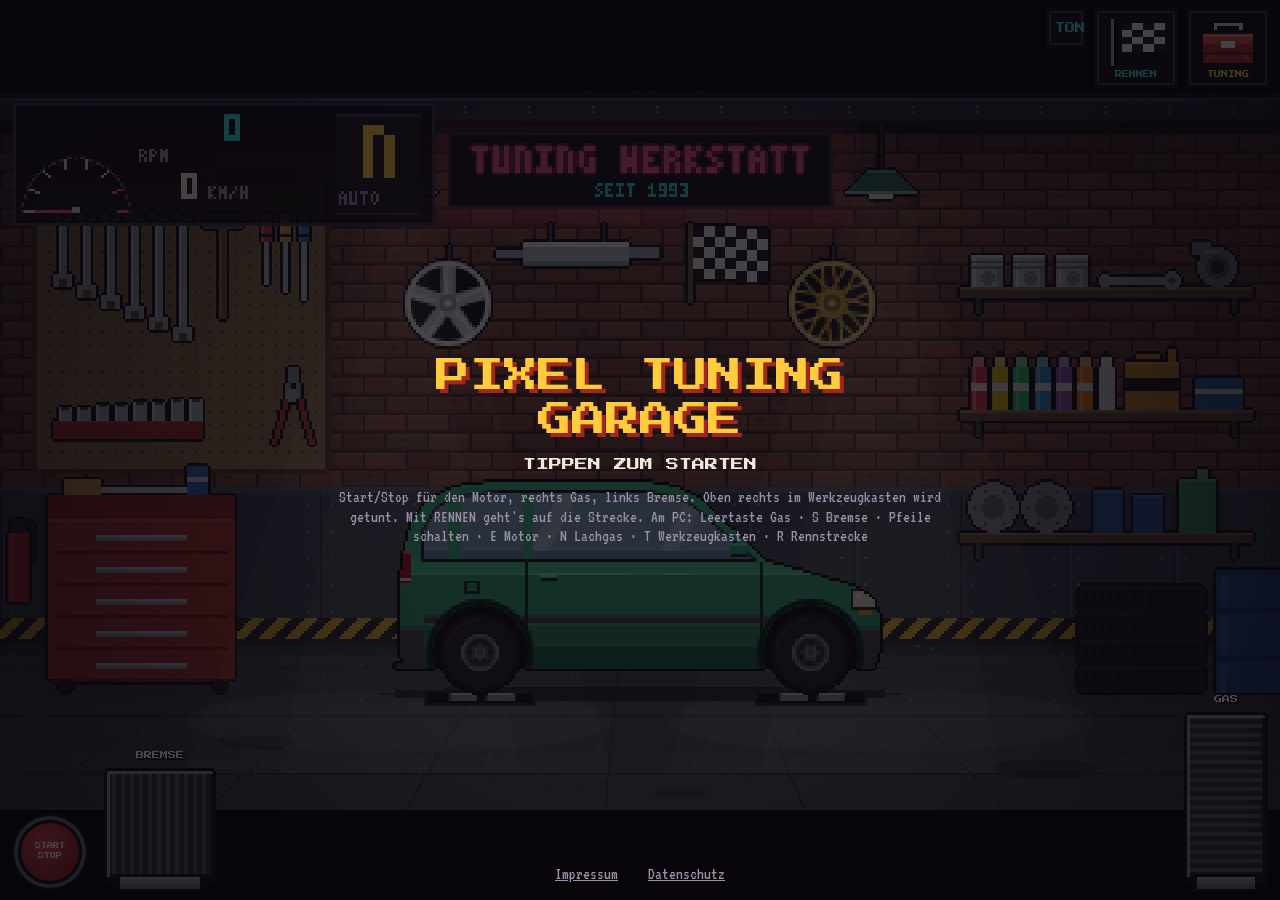
==== index.html @ b89b21a6 "Impressum, Datenschutz und lokale Schriften - impressum.html und datenschutz.html (Platzhalter für N" ====
<!DOCTYPE html>
<html lang="de">
<head>
<meta charset="utf-8">
<meta name="viewport" content="width=device-width, initial-scale=1, viewport-fit=cover">
<meta name="theme-color" content="#000000">
<meta name="robots" content="noindex, nofollow">
<title>Pixel Tuning Garage</title>
<style>
/* Schriften lokal eingebunden (keine Verbindung zu Google, DSGVO) */
@font-face{font-family:'Press Start 2P';src:url('fonts/PressStart2P-Regular.woff2') format('woff2');font-display:swap}
@font-face{font-family:'VT323';src:url('fonts/VT323-Regular.woff2') format('woff2');font-display:swap}
:root{--bg:#120f17;--panel:#1d1824;--panel2:#262030;--line:#3a3148;--txt:#f1e9da;--dim:#9b8fa8;--acc:#ff4f6d;--acc2:#36e0d0;--yel:#ffcc3d;--paint:#2fa36b;--mw:min(540px,56vw)}
*{box-sizing:border-box}
html,body{margin:0;height:100%;overflow:hidden;background:#000;color:var(--txt);font-family:'VT323',ui-monospace,monospace;font-size:20px;line-height:1.15;overscroll-behavior:none;-webkit-tap-highlight-color:transparent}
button{font-family:inherit;color:inherit;cursor:pointer;touch-action:manipulation;-webkit-touch-callout:none}
#game{position:fixed;inset:0;overflow:hidden;background:#000;-webkit-user-select:none;user-select:none}
#c{position:absolute;inset:0;width:100%;height:100%;object-fit:contain;image-rendering:pixelated;image-rendering:crisp-edges;touch-action:none;transition:transform .35s ease}
#game.menu-open #c{transform:translateX(calc(var(--mw) * -.46))}
.btn{font-family:'Press Start 2P',monospace;font-size:10px;padding:11px 12px;background:var(--panel2);border:2px solid var(--line);box-shadow:inset -3px -3px 0 #0007,inset 3px 3px 0 #ffffff14;color:var(--txt);user-select:none;-webkit-user-select:none;touch-action:none}
.btn:active,.btn.down{transform:translateY(2px);box-shadow:inset 3px 3px 0 #0007}
/* oben rechts: Werkzeugkasten */
.hud-tr{position:absolute;top:calc(8px + env(safe-area-inset-top));right:calc(10px + env(safe-area-inset-right));display:flex;gap:8px;align-items:flex-start;z-index:6;transition:opacity .2s}
#game.menu-open .hud-tr{opacity:0;pointer-events:none}
.tbx{display:flex;flex-direction:column;align-items:center;gap:5px;background:rgba(18,15,23,.78);border:3px solid #0d0a10;box-shadow:inset 0 0 0 2px var(--line),4px 4px 0 #000a;padding:8px 10px 7px}
.tbx svg{width:clamp(40px,6vw,58px);height:auto;display:block}
.tbx span{font:7px 'Press Start 2P',monospace;color:var(--yel)}
.tbx:active{transform:translateY(2px)}
.fade{position:absolute;inset:0;background:#000;opacity:0;pointer-events:none;transition:opacity .25s;z-index:30}.fade.on{opacity:1}
#game.on-track #btnTools{display:none}
.tbx.trk span{color:var(--acc2)}
.mini{width:40px;height:40px;background:rgba(18,15,23,.78);border:3px solid #0d0a10;box-shadow:inset 0 0 0 2px var(--line);font:10px 'Press Start 2P',monospace;color:var(--acc2)}
.mini.off{color:#5a5266;text-decoration:line-through}
/* unten: Pedale, Start, Schaltung, NOS */
.ctl-l,.ctl-r{position:absolute;bottom:calc(8px + env(safe-area-inset-bottom));display:flex;align-items:flex-end;gap:clamp(8px,1.6vw,16px);z-index:5}
.ctl-l{left:calc(10px + env(safe-area-inset-left))}.ctl-r{right:calc(12px + env(safe-area-inset-right))}
.startbtn{flex:0 0 auto;width:clamp(50px,7.5vw,64px);aspect-ratio:1;border-radius:50%;border:3px solid #0d0a10;background:radial-gradient(circle at 40% 35%,#d64545,#8a1f1f 70%);box-shadow:0 0 0 4px #5d636b,0 0 0 7px #0d0a10,3px 5px 0 7px #0008;font:6px/1.6 'Press Start 2P',monospace;color:#fff;margin:0 6px 8px 8px;padding:0}
.startbtn.on{background:radial-gradient(circle at 40% 35%,#55e070,#1f7a35 70%);box-shadow:0 0 0 4px #5d636b,0 0 0 7px #0d0a10,0 0 18px 8px #4fd66a55}
.startbtn:active{transform:scale(.95)}
.shifter{display:flex;flex-direction:column;align-items:center;gap:4px;background:rgba(18,15,23,.82);border:3px solid #0d0a10;box-shadow:inset 0 0 0 2px var(--line);padding:5px;margin-bottom:4px}
.shifter button{width:clamp(44px,6.5vw,58px);height:clamp(34px,10vh,46px);font:16px 'Press Start 2P',monospace;background:linear-gradient(#6b727b,#3a3f47);border:3px solid #0d0a10;box-shadow:inset 2px 2px 0 #9aa3ad,inset -2px -2px 0 #23262c;color:#fff;touch-action:none}
.shifter button.down{transform:translateY(2px);box-shadow:inset 2px 2px 0 #23262c}
#gearInd{font:18px 'Press Start 2P',monospace;color:var(--acc2);padding:3px 0}
.nosbtn{flex:0 0 auto;width:clamp(50px,7.5vw,64px);aspect-ratio:1;border-radius:50%;border:3px solid #0d0a10;background:radial-gradient(circle at 40% 35%,#6aaaff,#1f3f8a 70%);box-shadow:0 0 0 5px #e2ad2b,0 0 0 8px #0d0a10;font:9px 'Press Start 2P',monospace;color:#fff;margin:0 8px 10px 0;padding:0;touch-action:none}
.nosbtn.down{transform:scale(.93);box-shadow:0 0 0 5px #e2ad2b,0 0 0 8px #0d0a10,0 0 22px 10px #5aa0ff99}
.pedal{position:relative;flex:0 0 auto;border:0;background:none;padding:0;touch-action:none;transform-origin:50% 100%;transition:transform .06s}
.pedal i{position:absolute;left:0;right:0;top:0;bottom:12px;border:3px solid #0d0a10;border-radius:5px 5px 3px 3px;background:repeating-linear-gradient(0deg,#2a2d33 0 5px,#4b515a 5px 9px);box-shadow:inset 3px 3px 0 #87909b,inset -3px -3px 0 #16181c,0 5px 0 #0d0a10}
.pedal::after{content:'';position:absolute;left:12%;right:12%;bottom:0;height:12px;background:linear-gradient(#9aa3ad,#5d636b);border:3px solid #0d0a10}
.pedal span{position:absolute;left:-10px;right:-10px;top:-17px;text-align:center;font:8px 'Press Start 2P',monospace;color:#fff;text-shadow:2px 2px 0 #000}
.pedal.gas{width:clamp(58px,8.5vw,84px);height:clamp(110px,40vh,180px)}
.pedal.brake{width:clamp(78px,11vw,112px);height:clamp(78px,27vh,124px)}
.pedal.brake i{background:repeating-linear-gradient(90deg,#2a2d33 0 5px,#4b515a 5px 9px)}
.pedal.down{transform:perspective(240px) rotateX(30deg) translateY(3px)}
.pedal.down i{filter:brightness(.8)}
/* Werkzeugkasten-Menü */
.menu{position:absolute;top:0;right:0;bottom:0;width:var(--mw);background:rgba(20,16,26,.97);border-left:4px solid #0d0a10;box-shadow:inset 3px 0 0 var(--line),-12px 0 30px #000a;display:flex;flex-direction:column;z-index:20;transform:translateX(105%);transition:transform .3s ease;padding-right:env(safe-area-inset-right)}
#game.menu-open .menu{transform:none}
.mhead{display:flex;align-items:center;gap:10px;padding:8px 10px;padding-top:calc(8px + env(safe-area-inset-top));border-bottom:3px solid var(--line);background:var(--panel)}
.mhead svg{width:30px;height:auto}
.mhead b{font:10px 'Press Start 2P',monospace;color:var(--yel);font-weight:normal;flex:1}
.mclose{font:10px 'Press Start 2P',monospace;background:var(--panel2);border:2px solid var(--line);padding:9px 11px;box-shadow:inset -2px -2px 0 #0007}
.mbody{flex:1;min-height:0;display:flex}
.tabs{display:flex;flex-direction:column;overflow-y:auto;background:var(--panel);border-right:3px solid var(--line);flex:0 0 auto;scrollbar-width:none;padding-bottom:env(safe-area-inset-bottom)}
.tabs::-webkit-scrollbar{display:none}
.tab{font:7px 'Press Start 2P',monospace;padding:12px 10px;background:none;border:0;border-bottom:2px solid var(--line);color:var(--dim);text-align:left;white-space:nowrap}
.tab.on{background:var(--panel2);color:var(--yel);box-shadow:inset 3px 0 0 var(--yel)}
.opts{flex:1;min-width:0;overflow-y:auto;-webkit-overflow-scrolling:touch;overscroll-behavior:contain;padding:12px 12px calc(22px + env(safe-area-inset-bottom));display:grid;grid-template-columns:minmax(0,1fr);gap:16px;align-content:start}
.wbtns{display:grid;grid-template-columns:1fr 1fr 1fr;gap:6px;margin-top:14px}
.wbtns .btn{font-size:8px;padding:11px 4px}
.sname{font-family:'Press Start 2P',monospace;font-size:13px;color:var(--yel)}
.stitle{color:var(--acc2);margin:6px 0 10px}
.bigps{font-size:22px;margin-bottom:8px}.bigps span{font-family:'Press Start 2P',monospace;font-size:28px;color:var(--txt)}.bigps em{font-style:normal;color:#8fc4ff}
.srow{display:flex;justify-content:space-between;border-bottom:1px dashed var(--line);padding:3px 0}
.srow span{color:var(--dim)}.srow b{font-weight:normal}
.warn{font-style:normal;color:var(--acc);margin-left:4px}
.bar{margin-top:9px}.bl2{display:flex;justify-content:space-between}.bl2 span{color:var(--dim)}.bl2 b{font-weight:normal}
.track{height:10px;background:#120e17;border:2px solid var(--line);margin-top:3px}.track i{display:block;height:100%}
.bill{margin-top:14px;background:#f1e9da;color:#231b18;padding:10px 11px;box-shadow:4px 4px 0 #000;font-size:18px}
.bh{font-family:'Press Start 2P',monospace;font-size:9px;border-bottom:2px dashed #231b1866;padding-bottom:7px;margin-bottom:5px}
.bli{display:flex;justify-content:space-between;gap:10px}.bli b{font-weight:normal;white-space:nowrap}.muted{color:#6b5d55}
.bt{display:flex;justify-content:space-between;border-top:2px solid #231b18;margin-top:6px;padding-top:5px;font-size:21px}
.glabel{font-family:'Press Start 2P',monospace;font-size:9px;color:var(--acc2);margin-bottom:9px}
.optlist{display:flex;flex-direction:column;gap:5px}
.opt{display:grid;grid-template-columns:1fr auto;column-gap:10px;text-align:left;background:var(--panel);border:2px solid var(--line);padding:5px 9px;font-size:19px;line-height:1.05}
.opt:hover{border-color:var(--dim)}
.opt b{font-weight:normal}.opt span{grid-column:1;color:var(--dim);font-size:16px}
.opt em{grid-row:1/span 2;grid-column:2;align-self:center;font-style:normal;color:var(--yel);font-size:17px}
.opt.on{border-color:var(--yel);background:#3a2f1c}
.cards{display:grid;grid-template-columns:repeat(auto-fill,minmax(180px,1fr));gap:8px}
.card{display:flex;flex-direction:column;align-items:flex-start;gap:3px;text-align:left;background:var(--panel);border:2px solid var(--line);padding:10px}
.card b{font-family:'Press Start 2P',monospace;font-size:10px;font-weight:normal;color:var(--txt)}.card span{color:var(--dim)}.card small{color:var(--yel);font-size:17px}
.card.on{border-color:var(--yel);background:#3a2f1c}
.note{color:var(--dim);font-size:16px;margin:8px 0 0}
.sw{display:flex;flex-wrap:wrap;gap:6px;align-items:center}
.swb{width:30px;height:30px;background:var(--c);border:2px solid #000;box-shadow:0 0 0 2px var(--line);padding:0}
.swb.on{box-shadow:0 0 0 2px var(--yel)}
.swb.lab{width:auto;height:auto;display:flex;align-items:center;gap:6px;background:var(--panel);padding:4px 8px 4px 5px;font-size:17px;border-color:var(--line)}
.swb.lab i{display:block;width:16px;height:16px;background:var(--c);border:2px solid #000}
.custom{display:flex;align-items:center;gap:6px;color:var(--dim);font-size:17px;margin-left:4px}
.custom input{width:36px;height:30px;padding:0;border:2px solid var(--line);background:none;cursor:pointer}
.rangewrap{display:flex;align-items:center;gap:12px;flex-wrap:wrap}
.rangewrap input[type=range]{flex:1;min-width:150px;accent-color:var(--yel)}
.rangewrap input[type=text]{width:70px;font-family:'Press Start 2P',monospace;font-size:13px;padding:8px;background:var(--panel);color:var(--txt);border:2px solid var(--line);text-align:center}
.rv{font-family:'Press Start 2P',monospace;font-size:10px;color:var(--yel);min-width:92px}
.cards{grid-template-columns:repeat(auto-fill,minmax(150px,1fr))}
.card{min-width:0;overflow-wrap:anywhere}
.opt{padding:8px 10px}
.swb{width:34px;height:34px}
.card.cust{padding:0;gap:0}
.card .cmain{display:flex;flex-direction:column;align-items:flex-start;gap:3px;text-align:left;background:none;border:0;padding:10px 10px 6px;width:100%}
.card .cmain img{width:100%;height:56px;object-fit:contain;image-rendering:pixelated;margin-bottom:4px}
.card .del{align-self:stretch;background:#2a1f2a;border:0;border-top:2px solid var(--line);color:var(--dim);padding:6px;font-size:16px}
.card .del:hover{color:var(--acc)}
.card.add{border-style:dashed;cursor:pointer;justify-content:center;min-height:110px}
.card.add b{color:var(--acc2)}
.toast{position:fixed;left:50%;bottom:22px;transform:translateX(-50%);max-width:90vw;background:var(--panel2);border:2px solid var(--yel);padding:10px 14px;z-index:80;box-shadow:4px 4px 0 #000}
.hidden{display:none!important}
body.noscroll{overflow:hidden}
.ed{position:fixed;inset:0;z-index:60;background:#0e0b12;display:flex;flex-direction:column}
.edbar{display:flex;justify-content:space-between;align-items:center;gap:10px;padding:10px 12px;border-bottom:3px solid var(--line);background:var(--panel)}
.edbar b{font-family:'Press Start 2P',monospace;font-size:11px;color:var(--yel);font-weight:normal}
.dots{display:flex;gap:5px;margin-left:auto}.dots i{width:10px;height:10px;background:var(--line)}.dots i.on{background:var(--yel)}
.edx{background:none;border:2px solid var(--line);font-family:'Press Start 2P',monospace;font-size:11px;padding:7px 9px}
.edwrap{flex:1;min-height:0;position:relative}
#edc{position:absolute;inset:0;width:100%;height:100%;touch-action:none;display:block}
.edhelp{padding:8px 12px 6px;color:var(--txt);font-size:18px;background:var(--panel)}
.edtools{display:flex;flex-wrap:wrap;gap:8px;padding:4px 12px 10px;align-items:flex-end;background:var(--panel)}
.btn.sel{border-color:var(--yel);color:var(--yel)}
.slider{display:flex;align-items:center;gap:8px;color:var(--dim);font-size:16px}.slider input{width:120px;accent-color:var(--yel)}
.field{display:flex;flex-direction:column;gap:2px;color:var(--dim);font-size:15px}
.field input,.field select{font-family:inherit;font-size:19px;background:var(--panel2);color:var(--txt);border:2px solid var(--line);padding:4px 7px;width:112px}
.field input[data-edf=name]{width:160px}
.ednav{display:flex;gap:8px;padding:10px 12px;border-top:3px solid var(--line);background:var(--panel)}.ednav .btn{flex:1}
.ednav #edNext{background:#2c5a2c}
.edside{display:flex;flex-direction:column;min-height:0}
@media (orientation:landscape){
 .ed{display:grid;grid-template-columns:minmax(0,1fr) minmax(250px,36%);grid-template-rows:auto minmax(0,1fr)}
 .edbar{grid-column:1/3}.edwrap{grid-column:1;grid-row:2}
 .edside{grid-column:2;grid-row:2;border-left:3px solid var(--line);background:var(--panel);overflow:hidden}
 .edhelp{font-size:17px}.edtools{flex:1;overflow-y:auto;max-height:none}.ednav{margin-top:auto;padding-bottom:calc(10px + env(safe-area-inset-bottom))}
 .edside .btn{font-size:8px;padding:10px 8px}
}
/* Start + Drehen */
.splash{position:absolute;inset:0;z-index:40;display:flex;flex-direction:column;align-items:center;justify-content:center;gap:16px;background:rgba(10,7,14,.74);text-align:center;padding:20px;cursor:pointer}
.splash h1{font:clamp(16px,3.6vw,34px)/1.3 'Press Start 2P',monospace;color:var(--yel);text-shadow:4px 4px 0 #a3261f;margin:0}
.splash p{font:clamp(9px,1.5vw,13px) 'Press Start 2P',monospace;margin:0;animation:blink 1.1s steps(2) infinite}
.splash small{color:var(--dim);font-size:17px;max-width:640px}
.legal{position:absolute;bottom:calc(10px + env(safe-area-inset-bottom));left:0;right:0;display:flex;justify-content:center;gap:18px;font-size:17px}
.legal a{color:var(--dim);text-decoration:underline;padding:6px}
.legal a:hover{color:var(--txt)}
@keyframes blink{50%{opacity:.25}}
.rotate{position:fixed;inset:0;z-index:50;display:none;flex-direction:column;align-items:center;justify-content:center;gap:28px;background:#120f17;text-align:center;padding:30px}
.rotate p{font:11px/1.8 'Press Start 2P',monospace;color:var(--yel);margin:0}
.phone{width:44px;height:76px;border:5px solid var(--txt);border-radius:8px;position:relative;animation:turn 2.2s ease-in-out infinite}
.phone::after{content:'';position:absolute;left:50%;bottom:4px;width:8px;height:3px;background:var(--txt);transform:translateX(-50%)}
@keyframes turn{0%,25%{transform:rotate(0)}55%,100%{transform:rotate(-90deg)}}
@media (orientation:portrait) and (pointer:coarse){.rotate{display:flex}}
.hidden{display:none!important}
.toast{position:fixed;left:50%;top:calc(14px + env(safe-area-inset-top));transform:translateX(-50%);max-width:90vw;background:var(--panel2);border:2px solid var(--yel);padding:10px 14px;z-index:80;box-shadow:4px 4px 0 #000}
</style>
</head>
<body>
<div id="game">
  <canvas id="c" width="480" height="270" aria-label="Werkstatt mit deinem Auto"></canvas>
  <div class="hud-tr">
    <button id="btnMute" class="mini" aria-label="Ton an/aus">TON</button>
    <button id="btnTrack" class="tbx trk" aria-label="Rennstrecke / Garage"><svg viewBox="0 0 16 13" shape-rendering="crispEdges" aria-hidden="true"><rect x="1" y="0" width="2" height="13" fill="#0d0a10"/><rect x="1" y="0" width="1" height="13" fill="#9aa3ad"/><rect x="3" y="0" width="13" height="9" fill="#0d0a10"/><rect x="4" y="1" width="3" height="2" fill="#1b1b20"/><rect x="7" y="1" width="3" height="2" fill="#f1ede4"/><rect x="10" y="1" width="3" height="2" fill="#1b1b20"/><rect x="13" y="1" width="3" height="2" fill="#f1ede4"/><rect x="4" y="3" width="3" height="2" fill="#f1ede4"/><rect x="7" y="3" width="3" height="2" fill="#1b1b20"/><rect x="10" y="3" width="3" height="2" fill="#f1ede4"/><rect x="13" y="3" width="3" height="2" fill="#1b1b20"/><rect x="4" y="5" width="3" height="2" fill="#1b1b20"/><rect x="7" y="5" width="3" height="2" fill="#f1ede4"/><rect x="10" y="5" width="3" height="2" fill="#1b1b20"/><rect x="13" y="5" width="3" height="2" fill="#f1ede4"/><rect x="4" y="7" width="3" height="2" fill="#f1ede4"/><rect x="7" y="7" width="3" height="2" fill="#1b1b20"/><rect x="10" y="7" width="3" height="2" fill="#f1ede4"/><rect x="13" y="7" width="3" height="2" fill="#1b1b20"/></svg><span>RENNEN</span></button>
    <button id="btnTools" class="tbx" aria-label="Werkzeugkasten öffnen"><svg viewBox="0 0 16 13" shape-rendering="crispEdges" aria-hidden="true"><rect x="3" y="0" width="10" height="4" fill="#0d0a10"/><rect x="4" y="1" width="8" height="1" fill="#c9d0d8"/><rect x="4" y="2" width="1" height="2" fill="#c9d0d8"/><rect x="11" y="2" width="1" height="2" fill="#c9d0d8"/><rect x="0" y="3" width="16" height="10" fill="#0d0a10"/><rect x="1" y="4" width="14" height="3" fill="#d8443a"/><rect x="1" y="4" width="14" height="1" fill="#f0796b"/><rect x="1" y="7" width="14" height="5" fill="#a12a22"/><rect x="1" y="9" width="14" height="1" fill="#6e1a14"/><rect x="6" y="6" width="4" height="2" fill="#e9eef3"/><rect x="2" y="10" width="2" height="1" fill="#c0362c"/><rect x="12" y="10" width="2" height="1" fill="#c0362c"/></svg><span>TUNING</span></button>
  </div>
  <div class="ctl-l">
    <button id="btnStart" class="startbtn" aria-label="Motor starten">START<br>STOP</button>
    <div id="shifter" class="shifter hidden"><button id="gUp" aria-label="Hochschalten">+</button><div id="gearInd">N</div><button id="gDn" aria-label="Runterschalten">−</button></div>
    <button id="pedBrake" class="pedal brake" aria-label="Bremse"><i></i><span>BREMSE</span></button>
  </div>
  <div class="ctl-r">
    <button id="btnNos" class="nosbtn hidden" aria-label="Lachgas">NOS</button>
    <button id="pedGas" class="pedal gas" aria-label="Gaspedal"><i></i><span>GAS</span></button>
  </div>
  <aside id="menu" class="menu" aria-label="Werkzeugkasten">
    <div class="mhead"><svg viewBox="0 0 16 13" shape-rendering="crispEdges" aria-hidden="true"><rect x="3" y="0" width="10" height="4" fill="#0d0a10"/><rect x="4" y="1" width="8" height="1" fill="#c9d0d8"/><rect x="4" y="2" width="1" height="2" fill="#c9d0d8"/><rect x="11" y="2" width="1" height="2" fill="#c9d0d8"/><rect x="0" y="3" width="16" height="10" fill="#0d0a10"/><rect x="1" y="4" width="14" height="3" fill="#d8443a"/><rect x="1" y="4" width="14" height="1" fill="#f0796b"/><rect x="1" y="7" width="14" height="5" fill="#a12a22"/><rect x="1" y="9" width="14" height="1" fill="#6e1a14"/><rect x="6" y="6" width="4" height="2" fill="#e9eef3"/><rect x="2" y="10" width="2" height="1" fill="#c0362c"/><rect x="12" y="10" width="2" height="1" fill="#c0362c"/></svg><b>WERKZEUGKASTEN</b><button id="menuClose" class="mclose" aria-label="Schließen">X</button></div>
    <div class="mbody"><nav class="tabs" id="tabs"></nav><section class="opts" id="opts"></section></div>
  </aside>
  <div id="fade" class="fade"></div>
  <div id="splash" class="splash">
    <h1>PIXEL TUNING<br>GARAGE</h1>
    <p>TIPPEN ZUM STARTEN</p>
    <small>Start/Stop für den Motor, rechts Gas, links Bremse. Oben rechts im Werkzeugkasten wird getunt. Mit RENNEN geht's auf die Strecke. Am PC: Leertaste Gas · S Bremse · Pfeile schalten · E Motor · N Lachgas · T Werkzeugkasten · R Rennstrecke</small>
    <nav class="legal" aria-label="Rechtliches"><a href="impressum.html">Impressum</a><a href="datenschutz.html">Datenschutz</a></nav>
  </div>
</div>
<div class="rotate"><div class="phone"></div><p>BITTE DREH DEIN HANDY<br>INS QUERFORMAT</p></div>
<div id="toast" class="toast hidden"></div>
<div id="ed" class="ed hidden">
  <div class="edbar"><b id="edTitle">1/4</b><div class="dots" id="edDots"></div><button class="edx" id="edClose" aria-label="Schließen">X</button></div>
  <div class="edwrap"><canvas id="edc"></canvas></div>
  <div class="edside">
    <div class="edhelp" id="edHelp"></div>
    <div class="edtools" id="edTools"></div>
    <div class="ednav"><button class="btn" id="edBack">ZURÜCK</button><button class="btn" id="edNext">WEITER</button></div>
  </div>
</div>
<script>
'use strict';
// ================= PIXEL TUNING GARAGE =================
let W = 480, XO = 0; const H = 270, GY = 226;
const cv = document.getElementById('c');
const ctx = cv.getContext('2d');
function mk(w, h) { const c = document.createElement('canvas'); c.width = w; c.height = h; return c; }
function rng(seed) { let s = seed >>> 0 || 1; return () => { s ^= s << 13; s >>>= 0; s ^= s >>> 17; s ^= s << 5; s >>>= 0; return s / 4294967296; }; }
const pick = a => a[Math.floor(Math.random() * a.length)];

// ---------- colour helpers ----------
function hex2rgb(h) { h = h.replace('#', ''); if (h.length === 3) h = h.split('').map(c => c + c).join(''); const n = parseInt(h, 16); return [(n >> 16) & 255, (n >> 8) & 255, n & 255]; }
function rgb2hex(r, g, b) { return '#' + [r, g, b].map(v => Math.max(0, Math.min(255, Math.round(v))).toString(16).padStart(2, '0')).join(''); }
function rgb2hsl([r, g, b]) { r /= 255; g /= 255; b /= 255; const mx = Math.max(r, g, b), mn = Math.min(r, g, b); let h = 0, s = 0; const l = (mx + mn) / 2; if (mx !== mn) { const d = mx - mn; s = l > .5 ? d / (2 - mx - mn) : d / (mx + mn); if (mx === r) h = (g - b) / d + (g < b ? 6 : 0); else if (mx === g) h = (b - r) / d + 2; else h = (r - g) / d + 4; h /= 6; } return [h, s, l]; }
function hsl2hex(h, s, l) { h = ((h % 1) + 1) % 1; s = Math.max(0, Math.min(1, s)); l = Math.max(0, Math.min(1, l)); const f = n => { const k = (n + h * 12) % 12, a = s * Math.min(l, 1 - l); return l - a * Math.max(-1, Math.min(k - 3, 9 - k, 1)); }; return rgb2hex(f(0) * 255, f(8) * 255, f(4) * 255); }
const _sc = {};
function shade(hex, dl, dh = 0, ds = 0) { const k = hex + dl + ',' + dh + ',' + ds; if (_sc[k]) return _sc[k]; const [h, s, l] = rgb2hsl(hex2rgb(hex)); return (_sc[k] = hsl2hex(h + dh, s + ds, l + dl)); }
function mix(a, b, t) { const A = hex2rgb(a), B = hex2rgb(b); return rgb2hex(A[0] + (B[0] - A[0]) * t, A[1] + (B[1] - A[1]) * t, A[2] + (B[2] - A[2]) * t); }

// ---------- pixel helpers ----------
function circ(g, x, y, r, c) { g.fillStyle = c; g.beginPath(); g.arc(x, y, Math.max(.5, r), 0, Math.PI * 2); g.fill(); }
function ring(g, x, y, r, w, c) { g.strokeStyle = c; g.lineWidth = w; g.beginPath(); g.arc(x, y, Math.max(.5, r - w / 2), 0, Math.PI * 2); g.stroke(); }
function spokes(g, x, y, r0, r1, n, a, w, c, tw = 0) { g.strokeStyle = c; g.lineWidth = w; g.lineCap = 'butt'; for (let i = 0; i < n; i++) { const t = a + i * Math.PI * 2 / n; g.beginPath(); g.moveTo(x + Math.cos(t) * r0, y + Math.sin(t) * r0); g.lineTo(x + Math.cos(t + tw) * r1, y + Math.sin(t + tw) * r1); g.stroke(); } }
function fillPoly(g, pts) { g.beginPath(); pts.forEach(([x, y], i) => i ? g.lineTo(x, y) : g.moveTo(x, y)); g.closePath(); g.fill(); }
function poly(g, pts, ox, oy) { g.beginPath(); pts.forEach(([x, y], i) => i ? g.lineTo(ox + x, oy + y) : g.moveTo(ox + x, oy + y)); g.closePath(); }
function pcirc(g, cx, cy, r, col) { g.fillStyle = col; cx = Math.round(cx); cy = Math.round(cy); for (let y = -r; y <= r; y++) { const w = Math.floor(Math.sqrt(Math.max(0, r * r - y * y + r * .8))); g.fillRect(cx - w, cy + y, w * 2 + 1, 1); } }
function pxEllipse(g, cx, cy, rx, ry, col) { g.fillStyle = col; cx = Math.round(cx); cy = Math.round(cy); ry = Math.max(1, Math.round(ry)); for (let y = -ry; y <= ry; y++) { const w = Math.round(rx * Math.sqrt(Math.max(0, 1 - (y / ry) * (y / ry)))); if (w > 0) g.fillRect(cx - w, cy + y, w * 2, 1); } }
function pline(g, x0, y0, x1, y1, c) { x0 = Math.round(x0); y0 = Math.round(y0); x1 = Math.round(x1); y1 = Math.round(y1); g.fillStyle = c; const dx = Math.abs(x1 - x0), sx = x0 < x1 ? 1 : -1, dy = -Math.abs(y1 - y0), sy = y0 < y1 ? 1 : -1; let e = dx + dy; for (let n = 0; n < 999; n++) { g.fillRect(x0, y0, 1, 1); if (x0 === x1 && y0 === y1) break; const e2 = 2 * e; if (e2 >= dy) { e += dy; x0 += sx; } if (e2 <= dx) { e += dx; y0 += sy; } } }
// hard-edge everything and draw a 1px outline around the silhouette
function crisp(c, outline, rx = 0, ry = 0, rw = c.width, rh = c.height) {
  rx = Math.max(0, rx | 0); ry = Math.max(0, ry | 0); rw = Math.min(c.width - rx, rw | 0); rh = Math.min(c.height - ry, rh | 0);
  const x = c.getContext('2d'); const id = x.getImageData(rx, ry, rw, rh), d = id.data;
  const a = new Uint8Array(rw * rh);
  for (let p = 0, i = 3; p < a.length; p++, i += 4) { if (d[i] < 110) { d[i] = 0; } else { d[i] = 255; a[p] = 1; } }
  if (outline) { const o = hex2rgb(outline); for (let y = 0; y < rh; y++) for (let x0 = 0; x0 < rw; x0++) { const p = y * rw + x0; if (a[p]) continue; if ((x0 > 0 && a[p - 1]) || (x0 < rw - 1 && a[p + 1]) || (y > 0 && a[p - rw]) || (y < rh - 1 && a[p + rw])) { const q = p * 4; d[q] = o[0]; d[q + 1] = o[1]; d[q + 2] = o[2]; d[q + 3] = 255; } } }
  x.putImageData(id, rx, ry);
}
// 3x5 pixel font
const FONT = { '0': ['111', '101', '101', '101', '111'], '1': ['010', '110', '010', '010', '111'], '2': ['111', '001', '111', '100', '111'], '3': ['111', '001', '011', '001', '111'], '4': ['101', '101', '111', '001', '001'], '5': ['111', '100', '111', '001', '111'], '6': ['111', '100', '111', '101', '111'], '7': ['111', '001', '010', '010', '010'], '8': ['111', '101', '111', '101', '111'], '9': ['111', '101', '111', '001', '111'], 'A': ['010', '101', '111', '101', '101'], 'E': ['111', '100', '110', '100', '111'], 'G': ['011', '100', '101', '101', '011'], 'H': ['101', '101', '111', '101', '101'], 'I': ['111', '010', '010', '010', '111'], 'K': ['101', '110', '100', '110', '101'], 'M': ['101', '111', '111', '101', '101'], 'N': ['110', '101', '101', '101', '101'], 'O': ['010', '101', '101', '101', '010'], 'P': ['110', '101', '110', '100', '100'], 'R': ['110', '101', '110', '101', '101'], 'S': ['011', '100', '010', '001', '110'], 'T': ['111', '010', '010', '010', '010'], 'U': ['101', '101', '101', '101', '111'], 'W': ['101', '101', '111', '111', '101'], '+': ['000', '010', '111', '010', '000'], 'D': ['110', '101', '101', '101', '110'], 'B': ['110', '101', '110', '101', '110'], 'C': ['011', '100', '100', '100', '011'], 'L': ['100', '100', '100', '100', '111'], 'X': ['101', '101', '010', '101', '101'], 'Z': ['111', '001', '010', '100', '111'], 'F': ['111', '100', '110', '100', '100'], ':': ['000', '010', '000', '010', '000'], '/': ['001', '001', '010', '100', '100'], '.': ['000', '000', '000', '000', '010'], '-': ['000', '000', '111', '000', '000'] };
function ptext(g, str, x, y, s, col) { g.fillStyle = col; let cx = Math.round(x); y = Math.round(y); for (const ch of str) { const gl = FONT[ch]; if (gl) for (let r = 0; r < 5; r++) for (let c = 0; c < 3; c++) if (gl[r][c] === '1') g.fillRect(cx + c * s, y + r * s, s, s); cx += 4 * s; } }
const ptw = (str, s) => str.length * 4 * s - s;

// ================= DATA =================
const MODELS = {
  pikko: {
    name: "Pikko '93", desc: 'Kleinwagen · 3-Türer', L: 180, rw: 30, fw: 154, tire: 15, dy: 6, rimBase: 13, ps: 55, kg: 840, cyl: 4, red: 6000, hand: 48, aero: 1.0, defStoss: 'plastik', defColor: '#2fa36b',
    out: [[2, 0], [0, -6], [0, -30], [1, -42], [4, -54], [10, -63], [20, -68], [36, -70], [92, -70], [104, -68], [112, -64], [138, -40], [156, -35], [170, -31], [177, -27], [180, -19], [180, -8], [178, 0]],
    glass: [[8, -52], [13, -61], [21, -65], [36, -67], [92, -67], [102, -65], [109, -62], [133, -41], [8, -41]],
    pillars: [[18, 23], [46, 50]], belt: -41, crease: -36,
    doors: [[47, -41, -2], [135, -40, -2]], handles: [[53, -34]], mirror: [127, -43],
    head: [170, -29, 8, 6], ind: [172, -22, 5, 2], tail: [0, -44, 4, 12],
    bumpers: [[0, 9, -15, 0], [167, 180, -15, 0]], molding: [9, 167, -20, 3], num: [92, -24], fuel: [24, -33],
    spoiler: { x: 9, y: -62, type: 'roof' }, hood: [[138, -40], [156, -35], [170, -31], [177, -27]], scoop: 146, blower: 150, exh: [5, -2]
  },
  varo: {
    name: "Varo '01", desc: 'Mittelklasse · Limousine', L: 258, rw: 55, fw: 203, tire: 17, dy: 7, rimBase: 15, ps: 130, kg: 1350, cyl: 4, red: 6500, hand: 44, aero: 1.06, defStoss: 'lack', defColor: '#c8ccd2',
    out: [[2, 0], [0, -7], [0, -30], [2, -38], [8, -41], [40, -43], [60, -45], [84, -63], [100, -71], [158, -72], [172, -68], [200, -46], [232, -41], [248, -38], [255, -33], [258, -24], [258, -8], [255, 0]],
    glass: [[66, -45], [86, -61], [101, -68], [157, -69], [169, -65], [194, -46]],
    pillars: [[128, 132]], belt: -45, crease: -40,
    doors: [[65, -45, -3], [131, -45, -3], [197, -45, -4]], handles: [[72, -38], [138, -38]], mirror: [189, -47],
    head: [246, -36, 10, 6], ind: [249, -29, 7, 2], tail: [0, -37, 7, 7],
    bumpers: [[0, 11, -17, 0], [243, 258, -18, 0]], molding: [12, 243, -19, 2], num: [164, -27], fuel: [38, -34],
    spoiler: { x: 6, y: -41, type: 'trunk' }, hood: [[200, -46], [232, -41], [248, -38], [255, -33]], scoop: 212, blower: 216, exh: [6, -2]
  }
};
MODELS.kombi = Object.assign({}, MODELS.varo, {
  name: "Varo Kombi '01", desc: 'Mittelklasse · Kombi', kg: 1420, hand: 41, aero: 1.03, defColor: '#1d3f73',
  out: [[2, 0], [0, -7], [0, -30], [2, -46], [5, -58], [10, -66], [20, -71], [158, -72], [172, -68], [200, -46], [232, -41], [248, -38], [255, -33], [258, -24], [258, -8], [255, 0]],
  glass: [[10, -58], [14, -64], [22, -68], [157, -69], [169, -65], [194, -46], [9, -46]],
  pillars: [[15, 20], [61, 65], [128, 132]], belt: -46, tail: [0, -50, 4, 16], spoiler: { x: 12, y: -68, type: 'roof' }
});

const ENGINES = { serie: { ps: null, kg: 0, cyl: null, red: null }, r4: { ps: 150, kg: 25, cyl: 4, red: 7400 }, v6: { ps: 250, kg: 75, cyl: 6, red: 7200 }, v8: { ps: 420, kg: 135, cyl: 8, red: 7000 }, v12: { ps: 620, kg: 190, cyl: 12, red: 8400 }, jet: { ps: 2500, kg: 260, cyl: 0, red: 12000 } };
const AUFL = { sauger: [1, 0], turbo: [1.35, 15], biturbo: [1.6, 30], kompressor: [1.45, 25] };
const SOFT = { serie: 1, s1: 1.1, s2: 1.2, s3: 1.32 };
const EXH = { serie: { m: 1, kg: 0, cut: 420, gain: .20, dist: 3 }, sport: { m: 1.03, kg: -2, cut: 650, gain: .26, dist: 8 }, doppel: { m: 1.05, kg: 0, cut: 800, gain: .29, dist: 12 }, racing: { m: 1.08, kg: -5, cut: 1400, gain: .34, dist: 26 }, seite: { m: 1.07, kg: -3, cut: 1150, gain: .33, dist: 20 } };
const NITRO = { kein: 0, n50: 50, n150: 150, n300: 300 };
const HRANGE = { serie: [0, 0], federn: [-30, -30], gewinde: [-70, -10], air: [-80, 20], offroad: [70, 70] };
const BRAKES = { serie: { c: '#3a3d42', big: false }, sport: { c: '#d62828', big: false }, keramik: { c: '#f2c230', big: true } };
const RIMC = { silber: '#c9d0d8', schwarz: '#2b2d33', gold: '#d4a537', chrom: '#e9eff5', weiss: '#ececec', bronze: '#a86b32', rot: '#c42b2b', gun: '#5d636b' };
const NEON = { pink: '#ff3fb4', blau: '#3f8cff', gruen: '#3fff7a', lila: '#a84bff', cyan: '#36e0d0', rot: '#ff3b3b' };
const PAINTS = [['#e8e4da', 'Weiß'], ['#1a1b1f', 'Schwarz'], ['#c8ccd2', 'Silber'], ['#c62828', 'Rot'], ['#9a1b2f', 'Weinrot'], ['#ff7a1a', 'Orange'], ['#f2b705', 'Gelb'], ['#8fd14f', 'Lime'], ['#2fa36b', 'Grün'], ['#3a4a2a', 'Oliv'], ['#36c9c6', 'Türkis'], ['#2f7fd0', 'Blau'], ['#1d3f73', 'Nachtblau'], ['#7b3fbf', 'Lila'], ['#ff5fa2', 'Pink'], ['#6b4a2f', 'Braun']];
const DECOR = [['#ffffff', 'Weiß'], ['#111111', 'Schwarz'], ['#f2b705', 'Gelb'], ['#ff5a1f', 'Orange'], ['#c62828', 'Rot'], ['#36e0d0', 'Türkis'], ['#ff3fb4', 'Pink'], ['#c9d0d8', 'Silber']];

const CATS = [
  { id: 'auto', short: 'AUTO', name: 'Fahrzeug', groups: [{ key: 'model', label: 'Basisfahrzeug', type: 'cards' }] },
  { id: 'motor', short: 'MOTOR', name: 'Motor', groups: [
    { key: 'motor', label: 'Motorblock', opts: [['serie', 'Serienmotor', 0, 'Original-Aggregat'], ['r4', '2.0 16V Vierzylinder', 1900, '150 PS Basis'], ['v6', '3.2 V6', 4800, '250 PS Basis'], ['v8', '5.0 V8', 8900, '420 PS Basis · blubbert'], ['v12', '6.0 V12', 18500, '620 PS Basis'], ['jet', 'Jet-Turbine', 99000, '2500 PS · warum nicht']] },
    { key: 'aufl', label: 'Aufladung', opts: [['sauger', 'Sauger', 0, ''], ['turbo', 'Turbo-Kit', 2400, '+35 % · pfeift'], ['biturbo', 'Biturbo', 5200, '+60 %'], ['kompressor', 'Kompressor', 4300, '+45 % · ragt aus der Haube']] },
    { key: 'soft', label: 'Software', opts: [['serie', 'Serie', 0, ''], ['s1', 'Stage 1', 450, '+10 %'], ['s2', 'Stage 2', 900, '+20 % · Pops & Bangs'], ['s3', 'Stage 3', 1600, '+32 % · Flammen beim Gaswegnehmen']] },
    { key: 'nitro', label: 'Lachgas', opts: [['kein', 'Kein', 0, ''], ['n50', '50-Shot', 900, '+50 PS · NOS-Knopf'], ['n150', '150-Shot', 1800, '+150 PS'], ['n300', '300-Shot', 3200, '+300 PS']] }
  ] },
  { id: 'auspuff', short: 'AUSPUFF', name: 'Auspuff', groups: [{ key: 'auspuff', label: 'Abgasanlage', opts: [['serie', 'Serie', 0, 'leise'], ['sport', 'Sport-Endtopf', 390, '+3 %'], ['doppel', 'Doppelrohr', 690, '+5 %'], ['racing', 'Racing-Ofenrohr', 1150, '+8 % · laut'], ['seite', 'Sidepipe', 980, '+7 % · Ausgang vorm Hinterrad']] }] },
  { id: 'getriebe', short: 'GETRIEBE', name: 'Getriebe', groups: [
    { key: 'schaltung', label: 'Schaltung', opts: [['auto', 'Automatik', 0, 'schaltet von selbst'], ['manuell', 'Manuell', 0, 'du schaltest mit + und −']] },
    { key: 'getriebe', label: 'Getriebe', opts: [['serie', 'Serie 5-Gang', 0, ''], ['sport6', 'Sport 6-Gang', 1900, 'enger gestuft, schneller schalten'], ['seq', 'Sequenziell 6-Gang', 7800, 'Rennsport, Blitzschaltung']] },
    { key: 'achse', label: 'Achsübersetzung', opts: [['kurz', 'Kurz', 450, 'spritziger, weniger Vmax'], ['serie', 'Serie', 0, ''], ['lang', 'Lang', 450, 'mehr Vmax, zäher']] }
  ] },
  { id: 'fahrwerk', short: 'FAHRWERK', name: 'Fahrwerk', groups: [
    { key: 'fahrwerk', label: 'Fahrwerk', opts: [['serie', 'Serie', 0, ''], ['federn', 'Sportfedern', 220, '−30 mm fest'], ['gewinde', 'Gewindefahrwerk', 1100, 'Höhe einstellbar'], ['air', 'Luftfahrwerk', 2600, 'bis auf den Boden'], ['offroad', 'Offroad-Lift', 1500, '+70 mm, größere Reifen']] },
    { key: 'hoehe', label: 'Höhe', type: 'range' },
    { key: 'bremsen', label: 'Bremsanlage', opts: [['serie', 'Serie', 0, ''], ['sport', 'Sportbremse', 890, 'rote Sättel'], ['keramik', 'Keramikbremse', 4200, 'große gelbe Sättel']] }
  ] },
  { id: 'felgen', short: 'FELGEN', name: 'Felgen & Reifen', groups: [
    { key: 'felge', label: 'Felgendesign', opts: [['stahl', 'Stahlfelge', 0, ''], ['speiche5', '5-Speiche', 600, ''], ['multi', 'Vielspeiche', 750, ''], ['kreuz', 'Kreuzspeiche', 900, ''], ['turbofan', 'Turbofan', 850, ''], ['deepdish', 'Tiefbett', 1200, 'breites Horn'], ['aero', 'Aero-Scheibe', 700, '']] },
    { key: 'zoll', label: 'Felgengröße', type: 'range' },
    { key: 'felgenfarbe', label: 'Felgenfarbe', type: 'swatch', opts: [['silber', 'Silber', RIMC.silber], ['schwarz', 'Schwarz', RIMC.schwarz], ['gun', 'Gunmetal', RIMC.gun], ['chrom', 'Chrom', RIMC.chrom], ['weiss', 'Weiß', RIMC.weiss], ['gold', 'Gold', RIMC.gold], ['bronze', 'Bronze', RIMC.bronze], ['rot', 'Rot', RIMC.rot], ['wagen', 'Wagenfarbe', 'var(--paint)']] },
    { key: 'reifen', label: 'Reifen', opts: [['serie', 'Serie', 0, ''], ['semi', 'Semi-Slick', 780, 'mehr Grip'], ['weiss', 'Weißwand', 520, 'Oldschool'], ['offroad', 'Geländereifen', 640, 'grobe Stollen']] }
  ] },
  { id: 'karo', short: 'KAROSSE', name: 'Karosserie', groups: [
    { key: 'lippe', label: 'Front', opts: [['kein', 'Serie', 0, ''], ['lippe', 'Frontlippe', 180, ''], ['splitter', 'Carbon-Splitter', 650, '']] },
    { key: 'schweller', label: 'Seitenschweller', opts: [['kein', 'Serie', 0, ''], ['ja', 'Schweller', 320, '']] },
    { key: 'breitbau', label: 'Kotflügel', opts: [['kein', 'Serie', 0, ''], ['ja', 'Breitbau mit Nieten', 3400, '']] },
    { key: 'heck', label: 'Heckspoiler', opts: [['kein', 'Kein', 0, ''], ['lippe', 'Spoilerlippe', 150, ''], ['fluegel', 'Heckflügel', 480, ''], ['gt', 'GT-Wing Carbon', 1400, '']] },
    { key: 'haube', label: 'Motorhaube', opts: [['serie', 'Serie', 0, ''], ['hutze', 'Lufthutze', 350, ''], ['carbon', 'Carbon-Haube', 1250, '−14 kg']] },
    { key: 'stoss', label: 'Stoßstangen', opts: [['lack', 'Lackiert', 0, 'in Wagenfarbe'], ['plastik', 'Kunststoff grau', 0, '90er-Look']] }
  ] },
  { id: 'optik', short: 'OPTIK', name: 'Lack & Optik', groups: [
    { key: 'farbe', label: 'Lackfarbe', type: 'color' },
    { key: 'finish', label: 'Lackart', opts: [['uni', 'Uni', 0, ''], ['metallic', 'Metallic', 900, 'glitzert'], ['matt', 'Matt-Folie', 1800, ''], ['perl', 'Perleffekt', 2400, 'Farbwechsel'], ['chrom', 'Chromfolie', 4500, 'spiegelt']] },
    { key: 'dekor', label: 'Dekor', opts: [['kein', 'Kein', 0, ''], ['seite', 'Seitenstreifen', 120, ''], ['rallye', 'Rallyestreifen', 260, ''], ['flammen', 'Flammen', 420, '']] },
    { key: 'dekorfarbe', label: 'Dekorfarbe', type: 'color' },
    { key: 'nummer', label: 'Startnummer', type: 'number' },
    { key: 'toenung', label: 'Scheibentönung', opts: [[0, 'Klar', 0, ''], [1, 'Leicht getönt', 150, ''], [2, 'Limo-Schwarz', 250, '']] },
    { key: 'licht', label: 'Scheinwerfer', opts: [['serie', 'Serie', 0, ''], ['xenon', 'Xenon-Look', 300, ''], ['boese', 'Böser Blick', 90, '']] },
    { key: 'rueck', label: 'Rückleuchten', opts: [['serie', 'Serie', 0, ''], ['smoke', 'Getönt', 140, '']] },
    { key: 'neon', label: 'Unterbodenbeleuchtung', type: 'swatch', opts: [['aus', 'Aus', '#2a2430'], ['pink', 'Pink', NEON.pink], ['blau', 'Blau', NEON.blau], ['gruen', 'Grün', NEON.gruen], ['lila', 'Lila', NEON.lila], ['cyan', 'Cyan', NEON.cyan], ['rot', 'Rot', NEON.rot]] }
  ] }
];

function defaults(model = 'pikko') {
  const M = MODELS[model];
  return { model, motor: 'serie', aufl: 'sauger', soft: 'serie', nitro: 'kein', auspuff: 'serie', schaltung: 'auto', getriebe: 'serie', achse: 'serie', fahrwerk: 'serie', hoehe: 0, bremsen: 'serie', felge: 'stahl', zoll: M.rimBase, felgenfarbe: model === 'pikko' ? 'gun' : 'silber', reifen: 'serie', lippe: 'kein', schweller: 'kein', breitbau: 'kein', heck: 'kein', haube: 'serie', stoss: M.defStoss, farbe: M.defColor, finish: 'uni', dekor: 'kein', dekorfarbe: '#ffffff', nummer: '', toenung: 0, licht: 'serie', rueck: 'serie', neon: 'aus' };
}
let S = defaults();
const rimColor = id => id === 'wagen' ? S.farbe : RIMC[id];

// ================= STATS =================
function engInfo() { const M = MODELS[S.model], E = ENGINES[S.motor]; return { cyl: E.cyl ?? M.cyl, red: E.red ?? M.red, ps: E.ps ?? M.ps, kg: E.kg }; }
function calc() {
  const M = MODELS[S.model], E = engInfo(), jet = S.motor === 'jet';
  const A = jet ? [1, 0] : AUFL[S.aufl], X = EXH[S.auspuff];
  const ps = Math.round(E.ps * A[0] * (jet ? 1 : SOFT[S.soft]) * (jet ? 1 : X.m));
  let kg = M.kg + E.kg + A[1] + X.kg;
  kg += ({ offroad: 35, air: 12, gewinde: -4 })[S.fahrwerk] || 0;
  if (S.breitbau === 'ja') kg += 18; kg += ({ kein: 0, lippe: 1, fluegel: 5, gt: 9 })[S.heck];
  if (S.haube === 'carbon') kg -= 14; if (S.haube === 'hutze') kg += 2;
  kg += ({ serie: 0, sport: 4, keramik: -6 })[S.bremsen]; if (S.nitro !== 'kein') kg += 14; if (S.schweller === 'ja') kg += 5; if (S.lippe === 'splitter') kg += 3;
  kg += (S.zoll - M.rimBase) * 2; if (S.reifen === 'offroad') kg += 12;
  kg = Math.round(kg);
  const nos = NITRO[S.nitro];
  const aero = 1 - ({ kein: 0, lippe: 0, fluegel: .02, gt: .045 })[S.heck] - (S.fahrwerk === 'offroad' ? .08 : 0) - (S.breitbau === 'ja' ? .02 : 0);
  const vmaxAero = 150 * Math.cbrt(ps / 55) * M.aero * aero;
  const vmax = Math.round(Math.min(vmaxAero, vmaxAero * 1.04 * (ACH[S.achse] || 1)));
  const Dt = drive({ ps, kg, vmaxAero }), t = sim0100(Dt) || 99, trac = wheelForce(Dt, Dt.red * .55, 1, 2.2, 0)[1];
  let h = M.hand + ({ serie: 0, federn: 7, gewinde: 14, air: 9, offroad: -10 })[S.fahrwerk] + ({ serie: 0, semi: 14, weiss: -3, offroad: -12 })[S.reifen] + ({ serie: 0, sport: 5, keramik: 10 })[S.bremsen]
    + ({ kein: 0, lippe: 1, fluegel: 4, gt: 10 })[S.heck] + ({ kein: 0, lippe: 1, splitter: 4 })[S.lippe] + (S.breitbau === 'ja' ? 6 : 0) + (S.schweller === 'ja' ? 1 : 0)
    + Math.min(8, (S.zoll - M.rimBase) * 1.3) - Math.max(0, S.zoll - M.rimBase - 4) * 2 + Math.max(-6, Math.min(6, -S.hoehe / 10)) - Math.max(0, kg - M.kg) / 25 - Math.max(0, ps - 300) / 40;
  if (S.hoehe < -60) h -= 5;
  const hand = Math.round(Math.max(1, Math.min(100, h)));
  let st = ({ uni: 0, metallic: 8, matt: 12, perl: 14, chrom: 18 })[S.finish]; if (S.felge !== 'stahl') st += 10; st += Math.max(0, S.zoll - M.rimBase) * 2;
  st += ({ kein: 0, seite: 6, rallye: 9, flammen: 12 })[S.dekor]; if (S.neon !== 'aus') st += 10; if (S.breitbau === 'ja') st += 14; st += ({ kein: 0, lippe: 3, fluegel: 7, gt: 11 })[S.heck];
  st += ({ kein: 0, lippe: 4, splitter: 7 })[S.lippe]; if (S.schweller === 'ja') st += 4; st += [0, 4, 7][S.toenung]; st += Math.max(0, -S.hoehe) / 6; st += ({ serie: 0, xenon: 3, boese: 5 })[S.licht];
  if (S.rueck === 'smoke') st += 3; st += ({ serie: 0, hutze: 5, carbon: 7 })[S.haube]; if (S.aufl === 'kompressor' && !jet) st += 9; st += ({ serie: 0, sport: 2, doppel: 4, racing: 6, seite: 8 })[S.auspuff];
  if (S.nummer !== '') st += 4; if (S.reifen === 'weiss' || S.reifen === 'offroad') st += 6; if (S.bremsen !== 'serie' && S.felge !== 'stahl' && S.felge !== 'aero') st += 4;
  if (S.farbe.toLowerCase() !== M.defColor) st += 4; if (jet) st += 15; if (S.fahrwerk === 'offroad') st += 6; if (S.stoss !== M.defStoss) st += 3;
  const style = Math.round(Math.min(100, st));
  const bill = [];
  for (const c of CATS) for (const g of c.groups) { if (!g.opts || g.type) continue; const o = g.opts.find(o => String(o[0]) === String(S[g.key])); if (o && o[2] > 0) bill.push([g.label + ': ' + o[1], o[2]]); }
  if (S.felge !== 'stahl' && S.zoll > 13) bill.push(['Aufpreis ' + S.zoll + ' Zoll', (S.zoll - 13) * 90]);
  if (S.felgenfarbe !== defaults(S.model).felgenfarbe) bill.push(['Felgen pulvern', 320]);
  if (S.farbe.toLowerCase() !== M.defColor) bill.push(['Neulackierung', 1900]);
  if (S.stoss !== M.defStoss && S.stoss === 'lack') bill.push(['Stoßstangen lackieren', 280]);
  if (S.neon !== 'aus') bill.push(['Unterbodenbeleuchtung', 350]);
  if (S.nummer !== '') bill.push(['Startnummer ' + S.nummer, 60]);
  const price = bill.reduce((s, b) => s + b[1], 0);
  let title;
  if (jet) title = 'Völlig eskaliert';
  else if (ps >= 600) title = 'Monster';
  else if (style >= 70) title = 'Showcar';
  else if (style >= 40 && ps > M.ps * 1.5) title = 'Treffen-Liebling';
  else if (ps > M.ps * 1.5 && style < 20) title = 'Schläfer';
  else if (style >= 25) title = 'Optik-Tuning';
  else if (!bill.length) title = 'Serienzustand';
  else title = 'Alltagsauto mit Extras';
  return { ps, kg, nos, t, trac, vmax, vmaxAero, hand, style, bill, price, title };
}
let STATS;

// ================= BACKGROUND =================
const bg = mk(W, H);
function drawRim(g, x, y, r, style, col, a, brake) {
  const c = col, hi = shade(c, .16), lo = shade(c, -.22), dk = '#141418';
  const open = !(style === 'stahl' || style === 'aero');
  circ(g, x, y, r, open ? dk : lo);
  if (open && brake) {
    circ(g, x, y, r * .9, '#70767e'); circ(g, x, y, r * .5, '#4a4f56');
    const cw = Math.max(3, Math.round(r * (brake.big ? .5 : .38))), ch = Math.max(5, Math.round(r * (brake.big ? 1.1 : .85)));
    const bx = Math.round(x - r * .9), by = Math.round(y - ch * .6);
    g.fillStyle = brake.c; g.fillRect(bx, by, cw, ch); g.fillStyle = shade(brake.c, .22); g.fillRect(bx, by, cw, 1);
  }
  switch (style) {
    case 'stahl': circ(g, x, y, r, shade(c, -.05)); ring(g, x, y, r * .72, 1.2, lo); for (let i = 0; i < 6; i++) { const t = a + i * Math.PI / 3; circ(g, x + Math.cos(t) * r * .5, y + Math.sin(t) * r * .5, Math.max(.8, r * .1), dk); } circ(g, x, y, r * .32, hi); break;
    case 'speiche5': spokes(g, x, y, 0, r * .95, 5, a, Math.max(2, r * .34), c); spokes(g, x, y, r * .2, r * .9, 5, a - .1, 1, hi); break;
    case 'multi': spokes(g, x, y, 0, r * .95, 10, a, Math.max(1.2, r * .15), c); break;
    case 'kreuz': spokes(g, x, y, r * .28, r * .92, 10, a, 1.1, c, .5); spokes(g, x, y, r * .28, r * .92, 10, a, 1.1, c, -.5); circ(g, x, y, r * .34, c); break;
    case 'turbofan': circ(g, x, y, r * .95, c); spokes(g, x, y, r * .4, r * .86, 14, a, 1.2, lo, .4); break;
    case 'deepdish': ring(g, x, y, r, r * .36, '#dfe5eb'); ring(g, x, y, r * .64, 1, '#8a939d'); spokes(g, x, y, 0, r * .64, 6, a, Math.max(1.5, r * .2), c); break;
    case 'aero': circ(g, x, y, r * .95, c); ring(g, x, y, r * .72, 1, lo); ring(g, x, y, r * .45, 1, hi); spokes(g, x, y, r * .48, r * .68, 3, a, 1.4, lo, .3); break;
  }
  if (style !== 'deepdish') ring(g, x, y, r, Math.max(1, r * .12), hi);
  circ(g, x, y, Math.max(1.4, r * .2), lo); circ(g, x, y, Math.max(.8, r * .09), hi);
}

function drawBackground() {
  const g = bg.getContext('2d'); const R = rng(1234);
  // ceiling beam
  g.fillStyle = '#141118'; g.fillRect(0, 0, W, 16);
  g.fillStyle = '#2c313b'; g.fillRect(0, 3, W, 9); g.fillStyle = '#4a5260'; g.fillRect(0, 3, W, 1); g.fillStyle = '#1d2128'; g.fillRect(0, 11, W, 1);
  for (let x = 6; x < W; x += 24) { g.fillStyle = '#5d6676'; g.fillRect(x, 6, 1, 1); g.fillRect(x, 8, 1, 1); }
  // bricks
  g.fillStyle = '#3b2c2a'; g.fillRect(0, 16, W, 134);
  for (let row = 0; row < 19; row++) {
    const y = 16 + row * 7, off = (row & 1) * 8;
    for (let x = -16 + off; x < W; x += 16) {
      const v = R(); const c = v < .12 ? '#6a382f' : v < .45 ? '#7a4334' : v < .85 ? '#844a39' : '#6c4639';
      g.fillStyle = c; g.fillRect(x + 1, y + 1, 15, 6); g.fillStyle = shade(c, .04); g.fillRect(x + 1, y + 1, 15, 1); g.fillStyle = shade(c, -.05); g.fillRect(x + 1, y + 6, 15, 1);
      if (R() < .3) { g.fillStyle = shade(c, -.08); g.fillRect(x + 2 + (R() * 11 | 0), y + 2 + (R() * 3 | 0), 2, 1); }
    }
  }
  [[.30, 0], [.2, 6], [.12, 12], [.06, 18]].forEach(([a, o]) => { g.fillStyle = `rgba(8,4,10,${a})`; g.fillRect(0, 16 + o, W, 6); });
  // steel panel
  g.fillStyle = '#38434f'; g.fillRect(0, 149, W, 50); g.fillStyle = '#4b5866'; g.fillRect(0, 149, W, 2);
  for (let x = 0; x < W; x += 40) { g.fillStyle = '#2a333d'; g.fillRect(x, 151, 1, 47); g.fillStyle = '#46525f'; g.fillRect(x + 1, 151, 1, 47); for (let y = 155; y < 198; y += 10) { g.fillStyle = '#6b7887'; g.fillRect(x + 4, y, 1, 1); g.fillRect(x + 35, y, 1, 1); } }
  // hazard stripe
  g.fillStyle = '#e2ad2b'; g.fillRect(0, 198, W, 8); g.fillStyle = '#1c1b1f';
  for (let x = -8; x < W + 8; x += 10) for (let i = 0; i < 8; i++) g.fillRect(x + i, 205 - i, 5, 1);
  // floor
  [[206, 212, '#30333a'], [212, 230, '#43464e'], [230, 250, '#4b4e56'], [250, 270, '#51545c']].forEach(([a, b, c]) => { g.fillStyle = c; g.fillRect(0, a, W, b - a); });
  g.fillStyle = '#212328'; g.fillRect(0, 206, W, 2);
  for (const y of [216, 234, 256]) { g.fillStyle = '#3a3d44'; g.fillRect(0, y, W, 1); }
  for (let xs = -560; xs < 1060; xs += 44) for (let y = 208; y < H; y++) { const x = W / 2 + (xs - 240) * ((y - 120) / 88); g.fillStyle = '#3c3f46'; g.fillRect(Math.round(x), y, 1, 1); }
  for (let i = 0; i < 260; i++) { g.fillStyle = R() < .5 ? '#5b5f67' : '#3d4047'; g.fillRect(R() * W | 0, 208 + R() * 62 | 0, 1, 1); }
  pxEllipse(g, 96, 244, 15, 3, '#3a3b40'); pxEllipse(g, 392, 254, 20, 4, '#393a3f'); pxEllipse(g, 255, 263, 10, 2, '#3c3d42');
  g.save(); g.translate(XO, 0);
  // pegboard (board part)
  g.fillStyle = '#5a412a'; g.fillRect(12, 34, 112, 110); g.fillStyle = '#a07c50'; g.fillRect(14, 36, 108, 106); g.fillStyle = '#b48d5e'; g.fillRect(14, 36, 108, 1);
  for (let y = 40; y < 140; y += 5) for (let x = 18; x < 120; x += 5) { g.fillStyle = '#6e5234'; g.fillRect(x, y, 1, 1); }
  // neon sign
  g.fillStyle = 'rgba(255,79,139,.10)'; g.fillRect(158, 10, 164, 42); g.fillStyle = 'rgba(255,79,139,.10)'; g.fillRect(164, 13, 152, 36);
  g.fillStyle = '#18111d'; g.fillRect(168, 16, 144, 28); g.fillStyle = '#3a2a40'; g.fillRect(168, 16, 144, 1); g.fillRect(168, 43, 144, 1); g.fillRect(168, 16, 1, 28); g.fillRect(311, 16, 1, 28);
  const txt = 'TUNING WERKSTATT', tx = 240 - (ptw(txt, 2) >> 1);
  for (const [dx, dy] of [[-1, 0], [1, 0], [0, -1], [0, 1]]) ptext(g, txt, tx + dx, 21 + dy, 2, '#7a1f48');
  ptext(g, txt, tx, 21, 2, '#ff5c98');
  const t2 = 'SEIT 1993'; ptext(g, t2, 240 - (ptw(t2, 1) >> 1), 35, 1, '#36e0d0');
  g.restore();

  // ---------- props layer (gets outlines) ----------
  const pr = mk(W, H), pg = pr.getContext('2d');
  // extra props for wide screens
  if (XO >= 38) {
    pg.fillStyle = '#3d434c'; pg.fillRect(XO - 34, 52, 2, 8);
    for (const [r, c] of [[14, '#1d1c21'], [11, '#2a2930'], [7, '#141317']]) pcirc(pg, XO - 33, 74, r, c);
    pg.fillStyle = '#3d434c'; pg.fillRect(W - XO + 18, 120, 18, 3); pcirc(pg, W - XO + 27, 132, 9, '#c0362c'); pcirc(pg, W - XO + 27, 132, 6, '#e8b52a'); pcirc(pg, W - XO + 27, 132, 2, '#3d434c');
    pg.fillStyle = '#8a929b'; for (let i = 0; i < 6; i++) pg.fillRect(W - XO + 14, 150 + i * 12, 22, 2); pg.fillRect(W - XO + 14, 146, 2, 80); pg.fillRect(W - XO + 34, 146, 2, 80);
  }
  pg.translate(XO, 0);
  // wrenches
  for (let i = 0; i < 6; i++) {
    const x = 22 + i * 9, len = 30 + i * 4, y = 44, c = '#b8c1cb';
    pg.fillStyle = c; pg.fillRect(x, y + 4, 3, len - 8); pg.fillStyle = '#e6ebf0'; pg.fillRect(x, y + 4, 1, len - 8);
    pcirc(pg, x + 1, y + 3, 3, c); pcirc(pg, x + 1, y + 3, 1, '#7a5c3a');
    pg.fillStyle = c; pg.fillRect(x - 2, y + len - 5, 7, 5); pg.fillStyle = '#7a5c3a'; pg.fillRect(x, y + len - 3, 3, 3);
  }
  // hammer
  pg.fillStyle = '#9b6436'; pg.fillRect(82, 52, 3, 34); pg.fillStyle = '#c08350'; pg.fillRect(82, 52, 1, 34);
  pg.fillStyle = '#5e6670'; pg.fillRect(76, 46, 15, 6); pg.fillStyle = '#8a939e'; pg.fillRect(76, 46, 15, 1); pg.fillStyle = '#5e6670'; pg.fillRect(91, 47, 3, 2);
  // screwdrivers
  ['#d63c3c', '#e8b52a', '#3a7bd5'].forEach((c, i) => { const x = 98 + i * 7; pg.fillStyle = c; pg.fillRect(x, 46, 4, 11); pg.fillStyle = shade(c, .15); pg.fillRect(x, 46, 1, 11); pg.fillStyle = '#222'; pg.fillRect(x, 54, 4, 1); pg.fillStyle = '#c9d0d8'; pg.fillRect(x + 1, 57, 2, 16 + i * 3); });
  // pliers
  for (let k = 0; k < 2; k++) { pline(pg, 102 + k, 132, 107 + k, 114, '#c93a2e'); pline(pg, 116 + k, 132, 111 + k, 114, '#c93a2e'); }
  pline(pg, 107, 114, 108, 104, '#8d959f'); pline(pg, 108, 114, 109, 104, '#8d959f'); pline(pg, 111, 114, 110, 104, '#8d959f'); pline(pg, 112, 114, 111, 104, '#8d959f'); pcirc(pg, 109, 114, 2, '#aab2bc');
  // socket tray
  pg.fillStyle = '#b8322a'; pg.fillRect(20, 124, 56, 7); pg.fillStyle = '#d9473c'; pg.fillRect(20, 124, 56, 1);
  for (let i = 0; i < 8; i++) { const h = 5 + (i >> 1); pg.fillStyle = '#c3cbd4'; pg.fillRect(22 + i * 7, 124 - h, 5, h); pg.fillStyle = '#eef2f6'; pg.fillRect(22 + i * 7, 124 - h, 1, h); pg.fillStyle = '#4a5058'; pg.fillRect(23 + i * 7, 124 - h, 3, 1); }
  // ceiling lamps
  for (const lx of [150, 330]) { pg.fillStyle = '#26282d'; pg.fillRect(lx, 12, 1, 18); for (let r = 0; r < 8; r++) { pg.fillStyle = r === 0 ? '#5aa08a' : '#2f6f5e'; pg.fillRect(lx - 5 - r, 30 + r, 11 + r * 2, 1); } pg.fillStyle = '#a8b0b8'; pg.fillRect(lx - 13, 38, 27, 1); pg.fillStyle = '#fff6d0'; pg.fillRect(lx - 4, 39, 9, 2); }
  // hanging rims
  pg.fillStyle = '#3d434c'; pg.fillRect(168, 58, 1, 6); pg.fillRect(312, 58, 1, 6);
  drawRim(pg, 168, 80, 16, 'speiche5', '#c9d0d8', -.3, null);
  drawRim(pg, 312, 80, 16, 'kreuz', '#d4a537', .2, null);
  // hanging muffler
  pg.fillStyle = '#3d434c'; pg.fillRect(206, 50, 1, 7); pg.fillRect(226, 50, 1, 7);
  pg.fillStyle = '#b6bec7'; pg.fillRect(196, 57, 40, 9); pg.fillStyle = '#e8edf2'; pg.fillRect(196, 57, 40, 2); pg.fillStyle = '#8a929b'; pg.fillRect(196, 64, 40, 2);
  pg.fillStyle = '#9aa3ad'; pg.fillRect(236, 59, 12, 4); pg.fillRect(186, 60, 10, 3); pg.fillStyle = '#2a2c31'; pg.fillRect(247, 59, 1, 4);
  // chequered flag
  pg.fillStyle = '#6b5a45'; pg.fillRect(258, 50, 2, 30);
  for (let yy = 0; yy < 5; yy++) for (let xx = 0; xx < 7; xx++) { pg.fillStyle = (xx + yy) & 1 ? '#f1ede4' : '#1b1b20'; pg.fillRect(260 + xx * 4, 51 + yy * 4 + (xx > 3 ? 1 : 0), 4, 4); }
  // shelves right
  const sx = 360, sw = 110;
  for (const sy of [74, 120, 166]) { pg.fillStyle = '#6d4f33'; pg.fillRect(sx, sy, sw, 4); pg.fillStyle = '#9b7550'; pg.fillRect(sx, sy, sw, 1); pg.fillStyle = '#3d434c'; pg.fillRect(sx + 6, sy + 4, 2, 6); pg.fillRect(sx + sw - 8, sy + 4, 2, 6); }
  // pistons
  for (const px of [364, 380, 396]) {
    pg.fillStyle = '#c3cbd4'; pg.fillRect(px, 62, 12, 12); pg.fillStyle = '#e8edf2'; pg.fillRect(px, 62, 12, 1); pg.fillRect(px + 1, 63, 1, 11);
    pg.fillStyle = '#7d8691'; pg.fillRect(px, 64, 12, 1); pg.fillRect(px, 66, 12, 1); pg.fillStyle = '#99a2ac'; pg.fillRect(px + 10, 67, 2, 7); pcirc(pg, px + 6, 70, 2, '#8d96a0'); pg.fillStyle = '#5b636c'; pg.fillRect(px + 6, 70, 1, 1);
  }
  // con rod
  pg.fillStyle = '#aab3bd'; pg.fillRect(415, 70, 22, 3); pcirc(pg, 439, 71, 3, '#aab3bd'); pcirc(pg, 439, 71, 1, '#5b636c'); pcirc(pg, 414, 71, 2, '#aab3bd');
  // turbo
  pg.fillStyle = '#8c949e'; pg.fillRect(447, 57, 7, 5); pcirc(pg, 456, 66, 7, '#8c949e'); pcirc(pg, 456, 66, 4, '#5d646d'); pcirc(pg, 456, 66, 2, '#2a2d31'); pg.fillStyle = '#b6bec7'; pg.fillRect(451, 60, 6, 1);
  // spray cans
  ['#e63946', '#f1c40f', '#2ecc71', '#3498db', '#9b59b6', '#ff7f11', '#ecf0f1'].forEach((c, i) => { const x = 364 + i * 8; pg.fillStyle = c; pg.fillRect(x, 104, 6, 16); pg.fillStyle = shade(c, .15); pg.fillRect(x + 1, 104, 1, 16); pg.fillStyle = '#f4f1e8'; pg.fillRect(x, 110, 6, 3); pg.fillStyle = shade(c, .2); pg.fillRect(x + 1, 100, 4, 4); pg.fillStyle = '#222'; pg.fillRect(x + 2, 99, 2, 1); });
  // oil can + box
  pg.fillStyle = '#d98e1e'; pg.fillRect(422, 102, 20, 18); pg.fillStyle = '#f0ad40'; pg.fillRect(422, 102, 20, 1); pg.fillStyle = '#1c1c1c'; pg.fillRect(422, 108, 20, 5); pg.fillStyle = '#d98e1e'; pg.fillRect(438, 97, 3, 5); pg.fillRect(426, 99, 9, 2);
  pg.fillStyle = '#2f6fb0'; pg.fillRect(448, 108, 18, 12); pg.fillStyle = '#f4f1e8'; pg.fillRect(448, 112, 18, 2);
  // brake discs + filters
  for (const dx of [372, 392]) { pcirc(pg, dx, 156, 9, '#8b9198'); pcirc(pg, dx, 156, 4, '#5e646b'); for (let i = 0; i < 6; i++) { const t = i * Math.PI / 3; pg.fillStyle = '#4b5057'; pg.fillRect(Math.round(dx + Math.cos(t) * 7), Math.round(156 + Math.sin(t) * 7), 1, 1); } }
  pg.fillStyle = '#2f5fa8'; pg.fillRect(410, 150, 11, 16); pg.fillRect(425, 152, 11, 14); pg.fillStyle = '#4a7cc8'; pg.fillRect(410, 150, 11, 1); pg.fillRect(425, 152, 11, 1);
  pg.fillStyle = '#3aa65a'; pg.fillRect(442, 146, 14, 20); pg.fillStyle = '#5cc77c'; pg.fillRect(442, 146, 14, 1); pg.fillRect(449, 142, 4, 4);
  // toolbox
  pg.fillStyle = '#a12a22'; pg.fillRect(18, 152, 70, 9); pg.fillStyle = '#d9dee4'; pg.fillRect(34, 149, 38, 2);
  pg.fillStyle = '#c0362c'; pg.fillRect(18, 161, 70, 60); pg.fillStyle = '#db5045'; pg.fillRect(18, 161, 70, 1);
  for (let i = 0; i < 5; i++) { const y = 163 + i * 12; pg.fillStyle = '#7e1d17'; pg.fillRect(20, y + 10, 66, 1); pg.fillStyle = '#d9dee4'; pg.fillRect(36, y + 4, 34, 1); pg.fillStyle = '#9aa3ad'; pg.fillRect(36, y + 5, 34, 1); }
  pcirc(pg, 24, 223, 2, '#1b1b1f'); pcirc(pg, 82, 223, 2, '#1b1b1f');
  pg.fillStyle = '#3c6fd0'; pg.fillRect(70, 141, 8, 11); pg.fillStyle = '#e8e4da'; pg.fillRect(70, 145, 8, 2); pg.fillStyle = '#d9b14a'; pg.fillRect(24, 146, 14, 6);
  // extinguisher
  pg.fillStyle = '#c62b2b'; pg.fillRect(3, 166, 8, 26); pg.fillStyle = '#e24a4a'; pg.fillRect(4, 166, 1, 26); pg.fillStyle = '#2a2a2a'; pg.fillRect(4, 161, 6, 5); pg.fillRect(10, 162, 3, 2); pg.fillRect(12, 164, 1, 12);
  // tyre stack
  for (let i = 0; i < 4; i++) { const y = GY - (i + 1) * 10; pg.fillStyle = '#1d1c21'; pg.fillRect(405, y, 46, 10); pg.fillRect(404, y + 1, 48, 8); pg.fillStyle = '#2c2b31'; pg.fillRect(405, y, 46, 1); pg.fillStyle = '#141317'; for (let x = 407; x < 450; x += 3) pg.fillRect(x, y + 2, 1, 6); }
  // oil drum
  pg.fillStyle = '#2858a0'; pg.fillRect(456, 180, 24, 46); pg.fillStyle = '#3a72c4'; pg.fillRect(458, 180, 2, 46); pg.fillStyle = '#1e467f'; pg.fillRect(456, 180, 24, 2); pg.fillRect(456, 194, 24, 2); pg.fillRect(456, 212, 24, 2);
  crisp(pr, '#120e14');
  g.drawImage(pr, 0, 0);
  // light cones
  g.save(); g.translate(XO, 0); g.globalCompositeOperation = 'lighter';
  for (const lx of [150, 330]) {
    g.fillStyle = 'rgba(255,236,190,0.045)'; fillPoly(g, [[lx - 10, 40], [lx + 10, 40], [lx + 80, GY + 30], [lx - 80, GY + 30]]);
    g.fillStyle = 'rgba(255,236,190,0.04)'; fillPoly(g, [[lx - 5, 40], [lx + 5, 40], [lx + 45, GY + 30], [lx - 45, GY + 30]]);
    g.globalAlpha = .06; pxEllipse(g, lx, GY + 10, 80, 12, '#fff0c8'); g.globalAlpha = 1;
  }
  g.restore();
}

const vig = mk(W, H);
function drawVig() { const g = vig.getContext('2d'); const gr = g.createRadialGradient(W / 2, H * .55, H * .35, W / 2, H * .55, W * .62); gr.addColorStop(0, 'rgba(0,0,0,0)'); gr.addColorStop(1, 'rgba(6,3,10,.55)'); g.fillStyle = gr; g.fillRect(0, 0, W, H); }

// ================= CAR =================
const car = mk(W, H), cg = car.getContext('2d', { willReadFrequently: true });
const body = mk(W, H), bx = body.getContext('2d');
const cpat = mk(2, 2); (function () { const g = cpat.getContext('2d'); g.fillStyle = '#1c1d22'; g.fillRect(0, 0, 2, 2); g.fillStyle = '#34373f'; g.fillRect(0, 0, 1, 1); g.fillRect(1, 1, 1, 1); })();
const carbonB = bx.createPattern(cpat, 'repeat'), carbonC = cg.createPattern(cpat, 'repeat');
let GEO = null, wheelA = 0, wheelV = 0, dirty = true;

function drawWheel(g, x, y, R, rimR, a) {
  circ(g, x, y, R, '#17161b');
  if (S.reifen === 'offroad') { g.fillStyle = '#17161b'; for (let i = 0; i < 16; i++) { const t = a + i * Math.PI / 8; g.save(); g.translate(x + Math.cos(t) * (R + .3), y + Math.sin(t) * (R + .3)); g.rotate(t); g.fillRect(-1.5, -2, 3, 4); g.restore(); } }
  circ(g, x, y, R - 1.5, '#222128');
  g.strokeStyle = '#34333b'; g.lineWidth = 1; g.beginPath(); g.arc(x, y, R - 2.2, Math.PI * 1.05, Math.PI * 1.45); g.stroke();
  if (S.reifen === 'weiss') ring(g, x, y, rimR + 3.4, 2.4, '#efede4');
  if (S.reifen === 'semi') { g.strokeStyle = '#e2d24a'; g.lineWidth = 1; for (let i = 0; i < 4; i++) { const t = a + i * Math.PI / 2; g.beginPath(); g.arc(x, y, (rimR + R) / 2 + .3, t, t + .35); g.stroke(); } }
  drawRim(g, x, y, rimR, S.felge, rimColor(S.felgenfarbe), a, BRAKES[S.bremsen]);
}

function paintBands(b, M, ox, sill, base) {
  const fin = S.finish, x0 = ox - 20, w = M.L + 40; let B;
  if (fin === 'chrom') {
    B = [[-80, M.belt - 6, mix('#eaf2fa', base, .25)], [M.belt - 6, M.belt + 1, mix('#ffffff', base, .15)], [M.belt + 1, M.belt + 7, mix('#a3b1c0', base, .3)], [M.belt + 7, -22, mix('#5b6979', base, .35)], [-22, -15, mix('#d6e0ea', base, .25)], [-15, -7, mix('#7d8a98', base, .3)], [-7, 5, mix('#3a4450', base, .3)]];
  } else {
    const k = fin === 'matt' ? .45 : 1, dh = fin === 'perl' ? 1 : 0;
    B = [[-80, M.belt, shade(base, .06 * k, -.035 * dh)], [M.belt, M.crease, shade(base, .13 * k, -.06 * dh)], [M.crease, M.crease + 1, shade(base, .24 * k, -.07 * dh)], [M.crease + 1, -16, base], [-16, -8, shade(base, -.08 * k, .045 * dh)], [-8, 5, shade(base, -.17 * k, .09 * dh)]];
  }
  for (const [y0, y1, c] of B) { b.fillStyle = c; b.fillRect(x0, sill + y0, w, y1 - y0); }
  if (fin === 'metallic' || fin === 'perl') { const R = rng(42); b.fillStyle = shade(base, .14); for (let i = 0; i < M.L * 2; i++) b.fillRect((ox + R() * M.L) | 0, (sill - R() * 72) | 0, 1, 1); }
  if (fin !== 'matt') { b.fillStyle = fin === 'chrom' ? '#ffffff' : shade(base, .34); b.fillRect((ox + M.L * .28) | 0, sill + M.crease, (M.L * .2) | 0, 1); b.fillRect((ox + M.L * .55) | 0, sill + M.crease, (M.L * .06) | 0, 1); }
  return B[0][2];
}

function drawDecor(b, M, ox, sill) {
  const c = S.dekorfarbe;
  if (S.dekor === 'seite') { b.fillStyle = c; b.fillRect(ox, sill - 23, M.L, 2); b.fillRect(ox, sill - 20, M.L, 1); }
  if (S.dekor === 'rallye') { b.fillStyle = c; b.fillRect(ox, sill + M.crease + 3, M.L, 5); b.fillRect(ox, sill + M.crease + 10, M.L, 2); }
  if (S.dekor === 'flammen') {
    const L = M.L, xf = ox + L;
    for (const [col, sc] of [[c, 1], [mix(c, '#fff6c0', .55), .6]]) {
      b.fillStyle = col;
      for (let k = 0; k < 5; k++) {
        const yc = sill + M.crease + 5 + k * 5, len = (L * .42 + Math.sin(k * 2.1) * L * .09) * sc;
        b.beginPath(); b.moveTo(xf, yc - 3); b.quadraticCurveTo(xf - len * .5, yc - 4, xf - len, yc - 1 + (k % 2 ? 2 : -2)); b.quadraticCurveTo(xf - len * .55, yc + 2, xf, yc + 3); b.fill();
      }
    }
  }
}

function hoodY(M, x) { const h = M.hood; if (x <= h[0][0]) return h[0][1]; for (let i = 1; i < h.length; i++) if (x <= h[i][0]) { const [x0, y0] = h[i - 1], [x1, y1] = h[i]; return y0 + (y1 - y0) * (x - x0) / (x1 - x0); } return h[h.length - 1][1]; }

function drawSpoiler(g, M, ox, sill, base) {
  const t = S.heck; if (t === 'kein') return;
  const a = M.spoiler, ax = ox + a.x, ay = sill + a.y, dk = shade(base, -.25), cf = '#1b1d22', cfh = '#3e424b';
  if (a.type === 'roof') {
    if (t === 'lippe') { g.fillStyle = base; fillPoly(g, [[ax + 12, ay - 1], [ax - 3, ay - 3], [ax - 4, ay], [ax + 12, ay + 2]]); }
    if (t === 'fluegel') { g.fillStyle = base; fillPoly(g, [[ax + 18, ay - 1], [ax - 6, ay - 6], [ax - 9, ay - 3], [ax + 2, ay + 3], [ax + 18, ay + 2]]); g.fillStyle = dk; g.fillRect(ax - 8, ay - 3, 10, 1); }
    if (t === 'gt') { g.fillStyle = cf; g.fillRect(ax + 4, ay - 9, 2, 10); g.fillRect(ax + 14, ay - 10, 2, 9); g.fillStyle = carbonC; fillPoly(g, [[ax - 10, ay - 10], [ax + 20, ay - 12], [ax + 20, ay - 8], [ax - 10, ay - 7]]); g.fillStyle = cfh; g.fillRect(ax - 10, ay - 11, 30, 1); g.fillStyle = cf; g.fillRect(ax - 12, ay - 15, 3, 10); }
  } else {
    if (t === 'lippe') { g.fillStyle = base; fillPoly(g, [[ax + 18, ay - 1], [ax - 2, ay - 3], [ax - 3, ay], [ax + 18, ay + 1]]); }
    if (t === 'fluegel') { g.fillStyle = dk; g.fillRect(ax + 8, ay - 6, 2, 7); g.fillRect(ax + 20, ay - 7, 2, 8); g.fillStyle = base; fillPoly(g, [[ax - 4, ay - 7], [ax + 26, ay - 9], [ax + 26, ay - 6], [ax - 4, ay - 4]]); g.fillStyle = shade(base, .2); g.fillRect(ax - 3, ay - 8, 28, 1); g.fillStyle = dk; g.fillRect(ax - 6, ay - 10, 3, 7); }
    if (t === 'gt') { g.fillStyle = cf; g.fillRect(ax + 10, ay - 18, 2, 19); g.fillRect(ax + 24, ay - 19, 2, 19); g.fillStyle = carbonC; fillPoly(g, [[ax - 8, ay - 19], [ax + 30, ay - 22], [ax + 30, ay - 18], [ax - 8, ay - 16]]); g.fillStyle = cfh; g.fillRect(ax - 8, ay - 20, 38, 1); g.fillStyle = cf; g.fillRect(ax - 11, ay - 25, 3, 12); }
  }
}

function drawExhaust(g, M, ox, sill, archR) {
  const ex = ox + M.exh[0], ey = sill + M.exh[1], ch = '#c3cbd4', chh = '#eef2f6', dk = '#1a1b1f', em = [];
  if (S.motor === 'jet') {
    g.fillStyle = '#5b626b'; g.fillRect(ox - 14, sill - 27, 18, 15); g.fillStyle = '#7d858f'; g.fillRect(ox - 14, sill - 27, 18, 2);
    for (let i = 0; i < 18; i += 4) { g.fillStyle = '#454b53'; g.fillRect(ox - 14 + i, sill - 25, 1, 12); }
    g.fillStyle = '#2b2f35'; g.fillRect(ox - 18, sill - 29, 4, 19); g.fillStyle = ENG.on ? '#ff9a2a' : '#15171a'; g.fillRect(ox - 18, sill - 24, 1, 9);
    em.push({ x: ox - 19, y: sill - 20, dx: -1, dy: 0, jet: true });
  }
  switch (S.auspuff) {
    case 'serie': g.fillStyle = '#45484e'; g.fillRect(ex - 7, ey, 9, 2); g.fillStyle = dk; g.fillRect(ex - 7, ey, 1, 2); em.push({ x: ex - 8, y: ey + 1, dx: -1, dy: 0 }); break;
    case 'sport': g.fillStyle = ch; g.fillRect(ex - 9, ey - 1, 11, 4); g.fillStyle = chh; g.fillRect(ex - 9, ey - 1, 11, 1); g.fillStyle = dk; g.fillRect(ex - 9, ey, 1, 2); em.push({ x: ex - 10, y: ey + 1, dx: -1, dy: 0 }); break;
    case 'doppel': g.fillStyle = shade(ch, -.2); g.fillRect(ex - 11, ey - 3, 9, 3); g.fillStyle = dk; g.fillRect(ex - 11, ey - 3, 1, 3); g.fillStyle = ch; g.fillRect(ex - 9, ey, 11, 3); g.fillStyle = chh; g.fillRect(ex - 9, ey, 11, 1); g.fillStyle = dk; g.fillRect(ex - 9, ey + 1, 1, 2); em.push({ x: ex - 12, y: ey - 2, dx: -1, dy: 0 }, { x: ex - 10, y: ey + 1, dx: -1, dy: 0 }); break;
    case 'racing': g.fillStyle = ch; g.fillRect(ex - 12, ey - 3, 14, 6); g.fillStyle = chh; g.fillRect(ex - 12, ey - 3, 14, 1); g.fillStyle = dk; g.fillRect(ex - 12, ey - 2, 2, 4); g.fillStyle = ENG.on ? '#ff7a2a' : '#333'; g.fillRect(ex - 12, ey - 1, 1, 2); em.push({ x: ex - 13, y: ey, dx: -1, dy: 0 }); break;
    case 'seite': { const sx = ox + M.rw + archR + 3, sy = sill - 2; g.fillStyle = ch; g.fillRect(sx, sy, 12, 4); g.fillStyle = chh; g.fillRect(sx, sy, 12, 1); g.fillStyle = dk; g.fillRect(sx, sy + 1, 1, 3); g.fillStyle = '#8b939c'; for (let i = 3; i < 12; i += 3) g.fillRect(sx + i, sy + 1, 1, 2); em.push({ x: sx - 1, y: sy + 2, dx: -.7, dy: .5 }); break; }
  }
  return em;
}

function renderCar() {
  const M = MODELS[S.model];
  const off = S.fahrwerk === 'offroad';
  const tireR = Math.round(M.tire + (S.zoll - M.rimBase) * .3 + (off ? 3 : 0) + (S.reifen === 'offroad' ? 1 : 0));
  const ratio = .44 + (S.zoll - 13) * .042 - (S.reifen === 'offroad' ? .06 : 0) - (off ? .05 : 0);
  const rimR = Math.min(tireR - 2, Math.round(tireR * ratio));
  const lift = Math.round(S.hoehe / 10);
  const wcy = GY - tireR;
  let sill = wcy + M.dy - lift; if (sill > GY - 1) sill = GY - 1;
  const ox = Math.round((W - M.L) / 2);
  const bb = S.breitbau === 'ja';
  const archR = Math.max(M.tire + 3, tireR + 2) + (bb ? 1 : 0);
  const acy = sill - M.dy;
  const base = S.farbe;
  const wheels = [M.rw, M.fw];

  // ---- body layer ----
  const b = bx; b.clearRect(0, 0, W, H);
  if (M.custom) drawCustomBody(b, M, ox, sill); else {
  b.globalCompositeOperation = 'source-over'; b.fillStyle = base; poly(b, M.out, ox, sill); b.fill();
  b.globalCompositeOperation = 'source-atop';
  const pillarC = paintBands(b, M, ox, sill, base);
  const [m0, m1, my, mh] = M.molding;
  if (S.stoss === 'plastik') {
    for (const [x0, x1, y0, y1] of M.bumpers) { b.fillStyle = '#45474d'; b.fillRect(ox + x0, sill + y0, x1 - x0, y1 - y0 + 1); b.fillStyle = '#5c5e65'; b.fillRect(ox + x0, sill + y0, x1 - x0, 1); }
    b.fillStyle = '#45474d'; b.fillRect(ox + m0, sill + my, m1 - m0, mh); b.fillStyle = '#5c5e65'; b.fillRect(ox + m0, sill + my, m1 - m0, 1);
  } else {
    b.fillStyle = shade(base, -.2); b.fillRect(ox + m0, sill + my + mh - 1, m1 - m0, 1);
    for (const [x0, x1, y0] of M.bumpers) { b.fillStyle = shade(base, -.22); b.fillRect(ox + (x0 === 0 ? x1 : x0), sill + y0, 1, -y0); }
  }
  drawDecor(b, M, ox, sill);
  if (S.haube === 'carbon') { b.strokeStyle = carbonB; b.lineWidth = 6; b.beginPath(); M.hood.forEach(([x, y], i) => i ? b.lineTo(ox + x, sill + y + 1.5) : b.moveTo(ox + x, sill + y + 1.5)); b.stroke(); }
  // glass
  const tint = ['#7fa6bb', '#45606f', '#171c22'][S.toenung];
  b.globalCompositeOperation = 'source-over'; poly(b, M.glass, ox, sill); b.fillStyle = tint; b.fill();
  b.save(); poly(b, M.glass, ox, sill); b.clip();
  b.fillStyle = mix(tint, '#ffffff', S.toenung == 2 ? .12 : .32);
  for (const sx of [.36, .63]) { const gx = ox + M.L * sx; fillPoly(b, [[gx, sill - 76], [gx + 7, sill - 76], [gx - 12, sill - 38], [gx - 19, sill - 38]]); }
  b.fillStyle = shade(tint, -.1); b.fillRect(ox, sill + M.belt - 3, M.L, 3);
  b.restore();
  b.globalCompositeOperation = 'source-atop';
  b.fillStyle = pillarC; for (const [p0, p1] of M.pillars) b.fillRect(ox + p0, sill - 76, p1 - p0, 76 + M.belt);
  b.strokeStyle = '#18181c'; b.lineWidth = 1; poly(b, M.glass, ox + .5, sill + .5); b.stroke();
  // seams, handles, fuel cap
  const seam = shade(base, -.28);
  b.fillStyle = seam; for (const [x, y0, y1] of M.doors) b.fillRect(ox + x, sill + y0, 1, y1 - y0);
  for (const [hx, hy] of M.handles) { b.fillStyle = shade(base, -.32); b.fillRect(ox + hx, sill + hy, 6, 1); b.fillStyle = shade(base, .25); b.fillRect(ox + hx, sill + hy - 1, 6, 1); }
  b.strokeStyle = seam; b.strokeRect(ox + M.fuel[0] + .5, sill + M.fuel[1] + .5, 5, 4);
  // lights
  const on = ENG.on;
  { const [hx, hy, hw, hh] = M.head, X = ox + hx, Y = sill + hy; b.fillStyle = '#26262c'; b.fillRect(X - 1, Y - 1, hw + 2, hh + 2);
    b.fillStyle = S.licht === 'xenon' ? (on ? '#eaf4ff' : '#bcd6f2') : (on ? '#fffbe0' : '#e6e1c4'); b.fillRect(X, Y, hw, hh);
    b.fillStyle = S.licht === 'xenon' ? '#7fb2ff' : '#ffffff'; b.fillRect(X + 1, Y + 1, 2, 2);
    if (S.licht === 'boese') { b.fillStyle = shade(base, .04); fillPoly(b, [[X - 1, Y - 1], [X + hw + 1, Y - 1], [X + hw + 1, Y + 1], [X - 1, Y + Math.ceil(hh / 2) + 1]]); }
    const [ix, iy, iw, ih] = M.ind; b.fillStyle = '#ff9a1f'; b.fillRect(ox + ix, sill + iy, iw, ih); }
  { const [tx, ty, tw, th] = M.tail; const sm = S.rueck === 'smoke'; b.fillStyle = sm ? (on ? '#7a1820' : '#3b1216') : (on ? '#ff3030' : '#b3121c'); b.fillRect(ox + tx, sill + ty, tw, th); b.fillStyle = sm ? '#5a2026' : (on ? '#ffb0a0' : '#ff5a5a'); b.fillRect(ox + tx, sill + ty, tw, 1); b.fillStyle = '#e8e4da'; b.fillRect(ox + tx, sill + ty + th - 2, tw, 1); }
  // mirror
  b.globalCompositeOperation = 'source-over';
  { const [mx, myy] = M.mirror, X = ox + mx, Y = sill + myy; b.fillStyle = shade(base, .02); b.fillRect(X - 3, Y - 4, 6, 4); b.fillStyle = shade(base, .2); b.fillRect(X - 3, Y - 4, 6, 1); b.fillStyle = '#1a1a1e'; b.fillRect(X - 3, Y, 6, 1); }
  // start number
  if (S.nummer !== '') { b.globalCompositeOperation = 'source-atop'; const cx = ox + M.num[0], cy = sill + M.num[1]; pcirc(b, cx, cy, 8, '#f4f1e8'); const str = String(S.nummer).slice(0, 2); ptext(b, str, cx - (ptw(str, 2) >> 1), cy - 5, 2, '#141418'); }
  }
  // cut wheel arches
  b.globalCompositeOperation = 'destination-out';
  for (const wx of wheels) { b.beginPath(); b.arc(ox + wx, acy, archR, 0, Math.PI * 2); b.fill(); }
  b.globalCompositeOperation = 'source-atop';
  b.strokeStyle = shade(base, -.32); b.lineWidth = 2; for (const wx of wheels) { b.beginPath(); b.arc(ox + wx, acy, archR + 1, 0, Math.PI * 2); b.stroke(); }
  b.globalCompositeOperation = 'source-over';

  // ---- compose car ----
  const g = cg; g.clearRect(0, 0, W, H);
  for (const wx of wheels) { g.save(); g.beginPath(); g.rect(0, 0, W, sill - 1); g.clip(); g.fillStyle = '#0c0a0f'; g.beginPath(); g.arc(ox + wx, acy, archR, 0, Math.PI * 2); g.fill(); g.restore(); }
  for (const wx of wheels) drawWheel(g, ox + wx, wcy, tireR, rimR, wheelA + (wx === M.fw ? .6 : 0));
  g.drawImage(body, 0, 0);
  if (bb) for (const wx of wheels) {
    g.strokeStyle = shade(base, -.05); g.lineWidth = 4; g.beginPath(); g.arc(ox + wx, acy, archR + 1.5, Math.PI - .35, Math.PI * 2 + .35); g.stroke();
    g.strokeStyle = shade(base, -.32); g.lineWidth = 1; g.beginPath(); g.arc(ox + wx, acy, archR, Math.PI - .35, Math.PI * 2 + .35); g.stroke();
    g.fillStyle = '#dfe3e8'; for (let a = Math.PI - .2; a <= Math.PI * 2 + .2; a += .34) g.fillRect(Math.round(ox + wx + Math.cos(a) * (archR + 2)), Math.round(acy + Math.sin(a) * (archR + 2)), 1, 1);
  }
  if (S.schweller === 'ja') { const x0 = ox + M.rw + archR + (bb ? 3 : 1), x1 = ox + M.fw - archR - (bb ? 3 : 1), yb = Math.min(GY - 1, sill + 2); g.fillStyle = shade(base, -.1); g.fillRect(x0, sill - 4, x1 - x0, yb - sill + 5); g.fillStyle = shade(base, .1); g.fillRect(x0, sill - 4, x1 - x0, 1); g.fillStyle = shade(base, -.28); g.fillRect(x0, yb, x1 - x0, 1); }
  const fx = ox + M.L, fs = sill + (M.frontDy || 0);
  if (S.lippe === 'lippe') { g.fillStyle = '#2a2b30'; fillPoly(g, [[fx - 16, fs - 1], [fx + 1, fs - 1], [fx + 3, Math.min(GY, fs + 2)], [fx - 16, Math.min(GY, fs + 2)]]); }
  if (S.lippe === 'splitter') { g.fillStyle = carbonC; fillPoly(g, [[fx - 22, fs - 1], [fx + 5, fs - 1], [fx + 6, Math.min(GY, fs + 2)], [fx - 22, Math.min(GY, fs + 2)]]); g.fillStyle = '#4a4e57'; g.fillRect(fx - 22, fs - 1, 27, 1); }
  drawSpoiler(g, M, ox, sill, base);
  if (S.aufl === 'kompressor' && S.motor !== 'jet') {
    const X = ox + M.blower, Y = Math.round(sill + hoodY(M, M.blower)) + 1;
    g.fillStyle = '#aeb6bf'; g.fillRect(X - 10, Y - 9, 22, 9); for (let i = 0; i < 22; i += 3) { g.fillStyle = '#7b838d'; g.fillRect(X - 10 + i, Y - 8, 1, 7); }
    g.fillStyle = '#e3e8ee'; g.fillRect(X - 10, Y - 9, 22, 1);
    g.fillStyle = '#1c1d21'; g.fillRect(X - 7, Y - 16, 17, 7); g.fillStyle = '#3a3d44'; g.fillRect(X - 7, Y - 16, 17, 1); g.fillStyle = '#c9d0d8'; for (let i = 0; i < 5; i += 2) g.fillRect(X + 8, Y - 15 + i, 2, 1);
    pcirc(g, X + 14, Y - 4, 3, '#2a2c31'); g.fillStyle = '#9aa3ad'; g.fillRect(X + 13, Y - 5, 2, 2);
  } else if (S.haube === 'hutze') {
    const sx = M.scoop, y0 = hoodY(M, sx), y1 = hoodY(M, sx + 20), col = base;
    g.fillStyle = col; fillPoly(g, [[ox + sx, sill + y0 + 1], [ox + sx + 4, sill + y0 - 3], [ox + sx + 19, sill + y1 - 4], [ox + sx + 21, sill + y1 + 1]]);
    g.fillStyle = shade(base, .18); g.fillRect(ox + sx + 4, Math.round(sill + y0 - 3), 14, 1); g.fillStyle = '#111'; g.fillRect(ox + sx + 18, Math.round(sill + y1 - 3), 2, 3);
  }
  const emit = drawExhaust(g, M, ox, sill, archR);
  crisp(car, '#0d0a10', ox - 40, sill - (M.h || 75) - 40, M.L + 80, GY - sill + (M.h || 75) + 46);
  GEO = { M, ox, sill, wcy, tireR, rimR, archR, emit };
}

// ================= ENGINE / AUDIO =================
const ENG = { on: false, rpm: 0, thr: 0, boost: 0, pop: 0, kick: 0, nosActive: false, nosFuel: 1, prevG: false, smokeT: 0 };
let gasHeld = false, nosHeld = false, muted = false;
let AC = null; const A = {};
function distCurve(k) { const n = 1024, c = new Float32Array(n); for (let i = 0; i < n; i++) { const x = i * 2 / n - 1; c[i] = (1 + k) * x / (1 + k * Math.abs(x)); } return c; }
function initAudio() {
  if (AC) return; try { AC = new (window.AudioContext || window.webkitAudioContext)(); } catch (e) { AC = null; return; }
  A.master = AC.createGain(); A.master.gain.value = 0; A.master.connect(AC.destination);
  A.comp = AC.createDynamicsCompressor(); A.comp.threshold.value = -14; A.comp.ratio.value = 4; A.comp.connect(A.master);
  const nb = AC.createBuffer(1, AC.sampleRate * 2, AC.sampleRate), d = nb.getChannelData(0); for (let i = 0; i < d.length; i++) d[i] = Math.random() * 2 - 1; A.nb = nb;
  const osc = t => { const o = AC.createOscillator(); o.type = t; return o; }, gain = v => { const g = AC.createGain(); g.gain.value = v; return g; }, noise = () => { const s = AC.createBufferSource(); s.buffer = nb; s.loop = true; return s; };
  A.o1 = osc('sawtooth'); A.o2 = osc('square'); A.o3 = osc('sawtooth'); A.o3.detune.value = -14;
  A.g1 = gain(.5); A.g2 = gain(.32); A.g3 = gain(0); A.mix = gain(1);
  A.o1.connect(A.g1); A.o2.connect(A.g2); A.o3.connect(A.g3); [A.g1, A.g2, A.g3].forEach(n => n.connect(A.mix));
  A.ns = noise(); A.nf = AC.createBiquadFilter(); A.nf.type = 'bandpass'; A.nf.Q.value = 1; A.ng = gain(.18); A.ns.connect(A.nf); A.nf.connect(A.ng); A.ng.connect(A.mix);
  A.shaper = AC.createWaveShaper(); A.mix.connect(A.shaper);
  A.lp = AC.createBiquadFilter(); A.lp.type = 'lowpass'; A.lp.Q.value = 2.5; A.shaper.connect(A.lp);
  A.eng = gain(0); A.lp.connect(A.eng); A.eng.connect(A.comp);
  A.lfo = osc('sine'); A.lfoG = gain(0); A.lfo.connect(A.lfoG); A.lfoG.connect(A.eng.gain);
  A.tw = osc('sine'); A.twg = gain(0); A.tw.connect(A.twg); A.twg.connect(A.comp);
  A.js = noise(); A.jf = AC.createBiquadFilter(); A.jf.type = 'bandpass'; A.jf.Q.value = .7; A.jg = gain(0); A.js.connect(A.jf); A.jf.connect(A.jg); A.jg.connect(A.comp);
  A.hs = noise(); A.hf = AC.createBiquadFilter(); A.hf.type = 'highpass'; A.hf.frequency.value = 3500; A.hg = gain(0); A.hs.connect(A.hf); A.hf.connect(A.hg); A.hg.connect(A.comp);
  A.ws = noise(); A.wf = AC.createBiquadFilter(); A.wf.type = 'lowpass'; A.wf.frequency.value = 700; A.wg = gain(0); A.ws.connect(A.wf); A.wf.connect(A.wg); A.wg.connect(A.master);
  [A.o1, A.o2, A.o3, A.ns, A.lfo, A.tw, A.js, A.hs, A.ws].forEach(n => n.start());
  A.curDist = -1;
}
function burst(freq, type, dur, gain, q = 1) {
  if (!AC || muted) return; const s = AC.createBufferSource(); s.buffer = A.nb; const f = AC.createBiquadFilter(); f.type = type; f.frequency.value = freq; f.Q.value = q;
  const g = AC.createGain(), t = AC.currentTime; g.gain.setValueAtTime(gain, t); g.gain.exponentialRampToValueAtTime(.001, t + dur);
  s.connect(f); f.connect(g); g.connect(A.comp); s.start(t, Math.random() * 1.5); s.stop(t + dur + .05);
}
function updateAudio() {
  if (!AC) return; const t = AC.currentTime, E = engInfo(), rpm = Math.max(ENG.rpm, 1);
  A.master.gain.setTargetAtTime(ENG.on && !muted ? .8 : 0, t, ENG.on ? .05 : .3);
  A.hg.gain.setTargetAtTime(ENG.nosActive ? .07 : 0, t, .05);
  A.wg.gain.setTargetAtTime(MODE === 'track' ? Math.min(.16, DRV.v / 1400) : 0, t, .2); A.wf.frequency.setTargetAtTime(400 + DRV.v * 6, t, .2);
  if (E.cyl === 0) {
    A.eng.gain.setTargetAtTime(0, t, .05); A.lfoG.gain.setTargetAtTime(0, t, .05);
    A.jg.gain.setTargetAtTime(.2 + .45 * rpm / E.red, t, .1); A.jf.frequency.setTargetAtTime(300 + rpm * .35, t, .08);
    A.tw.frequency.setTargetAtTime(900 + rpm * .45, t, .08); A.twg.gain.setTargetAtTime(.02 + .05 * rpm / E.red, t, .08); return;
  }
  A.jg.gain.setTargetAtTime(0, t, .05);
  const f = rpm / 60 * E.cyl / 2;
  A.o1.frequency.setTargetAtTime(f, t, .015); A.o2.frequency.setTargetAtTime(f / 2, t, .015); A.o3.frequency.setTargetAtTime(f * (E.cyl >= 8 ? .5 : 1), t, .015);
  A.g3.gain.setTargetAtTime(E.cyl >= 8 ? .4 : .1, t, .1); A.nf.frequency.setTargetAtTime(f * 1.5 + 80, t, .03);
  const X = EXH[S.auspuff], dist = X.dist * (S.soft === 's3' ? 1.5 : 1);
  if (dist !== A.curDist) { A.shaper.curve = distCurve(dist); A.curDist = dist; }
  A.lp.frequency.setTargetAtTime(X.cut * (1 + ENG.thr * 1.2) + rpm * .06, t, .03);
  A.eng.gain.setTargetAtTime(X.gain * (.55 + .45 * ENG.thr) * (E.cyl >= 8 ? 1.1 : 1), t, .04);
  A.lfo.frequency.setTargetAtTime(f / (E.cyl >= 8 ? 4 : 2), t, .05); A.lfoG.gain.setTargetAtTime((E.cyl >= 8 ? .12 : .04) * (1 - ENG.thr * .7), t, .1);
  let tg = 0, tf = 0;
  if (S.aufl === 'turbo' || S.aufl === 'biturbo') { tg = .045 * ENG.boost; tf = 1600 + rpm * .9 + ENG.boost * 800; }
  else if (S.aufl === 'kompressor') { tg = .03 * (rpm / E.red); tf = rpm * 1.4; }
  A.twg.gain.setTargetAtTime(tg, t, .05); if (tf) A.tw.frequency.setTargetAtTime(tf, t, .03);
}
let _bz = 0;
function buzz(ms) { const n = performance.now(); if (n - _bz < 140) return; _bz = n; try { if (navigator.vibrate) navigator.vibrate(ms); } catch (e) { } }
const popsOn = () => S.soft === 's2' || S.soft === 's3' || S.auspuff === 'racing' || S.auspuff === 'seite';
const flamesOn = () => S.soft === 's3' || S.auspuff === 'racing';

// ---------- particles ----------
const PARTS = [];
function spawn(type, x, y, vx, vy, life, size) { if (PARTS.length < 700) PARTS.push({ type, x, y, vx, vy, life, max: life, size }); }
function flameBurst(n, blue) { if (!GEO) return; for (const e of GEO.emit) for (let i = 0; i < n; i++) spawn(blue ? 'nos' : 'fire', e.x, e.y, e.dx * (60 + Math.random() * 90) + (Math.random() - .5) * 15, e.dy * 60 + (Math.random() - .5) * 18, .1 + Math.random() * .14, 2 + Math.random() * 2); }
function pop(lim) { burst(800 + Math.random() * 700, 'bandpass', .07, .7, .8); if (flamesOn() || (lim && S.soft !== 'serie')) flameBurst(5); }

// ---------- Antrieb / Getriebe ----------
const GBX = { serie: { n: 5, shift: .32 }, sport6: { n: 6, shift: .2 }, seq: { n: 6, shift: .07 } };
const ACH = { kurz: .86, serie: 1, lang: 1.14 };
const MU = { serie: .95, semi: 1.2, weiss: .9, offroad: .85 };
const pcurve = x => Math.max(.12, 1 - Math.pow((x - .9) / .78, 2));
function drive(st) {
  const E = engInfo(), gb = GBX[S.getriebe] || GBX.serie;
  const top = st.vmaxAero * 1.04 * (ACH[S.achse] || 1), s1 = top * (gb.n === 6 ? .24 : .28);
  const sp = [0]; for (let i = 1; i <= gb.n; i++) sp.push(s1 * Math.pow(top / s1, (i - 1) / (gb.n - 1)));
  const m = st.kg + 80, Pm = st.ps * 735.5, vm = st.vmaxAero / 3.6, roll = .015 * m * 9.81;
  const k = Math.max(.05, (Pm * .97 / vm - roll) / (vm * vm));
  const mu = (MU[S.reifen] || .95) + (S.breitbau === 'ja' ? .05 : 0) + (S.heck === 'gt' ? .03 : 0);
  return { sp, n: gb.n, shift: gb.shift, m, Pm, k, roll, mu, red: E.red, idle: E.cyl === 0 ? 2500 : (E.cyl >= 8 ? 750 : 850), jet: E.cyl === 0 };
}
function wheelForce(D, rpm, thr, vms, extraPs) { const P = (D.Pm + extraPs * 735.5) * pcurve(rpm / D.red) * thr, raw = P / Math.max(vms, 2.2), cap = D.mu * D.m * 9.81; return [Math.min(raw, cap), raw > cap]; }
function sim0100(D) {
  let v = 0, g = 1, t = 0, sh = 0;
  for (let i = 0; i < 4000; i++) {
    const dt = .01, vms = v / 3.6, rW = v / D.sp[g] * D.red;
    if (sh > 0) sh -= dt; else if (rW >= D.red - 40 && g < D.n) { g++; sh = D.shift; }
    let F = 0; if (sh <= 0 && rW < D.red) F = wheelForce(D, Math.max(rW, D.red * .55), 1, vms, 0)[0];
    v = Math.max(0, v + (F - D.k * vms * vms - D.roll) / D.m * 3.6 * dt); t += dt;
    if (v >= 100) return t;
  }
  return null;
}
const DRV = { v: 0, gear: 0, shiftT: 0, shiftTo: 0, trac: false, D: null, flash: 0, runT: -1, last: null, lastT: 0 };
let brakeHeld = false;
function shiftTo(g) {
  const D = DRV.D; if (!D || DRV.shiftT > 0 || g < 0 || g > D.n || g === DRV.gear) return;
  if (g > 0 && DRV.v / D.sp[g] * D.red > D.red + 300) { DRV.flash = .6; buzz(40); return; }
  DRV.shiftTo = g; DRV.shiftT = (g === 0 || DRV.gear === 0) ? .12 : D.shift;
  if (g > DRV.gear && DRV.gear > 0 && ENG.thr > .5) {
    if ((S.aufl === 'turbo' || S.aufl === 'biturbo') && ENG.boost > .35) burst(2600, 'highpass', .3, .18);
    if (S.getriebe === 'seq' || flamesOn()) { pop(false); }
  }
  updateGearUI();
}
function updateEngine(dt) {
  const E = engInfo(), jet = E.cyl === 0, D = DRV.D || (DRV.D = drive(STATS)), red = D.red, idle = D.idle, auto = S.schaltung !== 'manuell';
  const thrIn = gasHeld && ENG.on ? 1 : 0;
  ENG.thr += (thrIn - ENG.thr) * Math.min(1, dt * 12);
  ENG.nosActive = ENG.on && nosHeld && gasHeld && S.nitro !== 'kein' && ENG.nosFuel > 0;
  if (ENG.nosActive) ENG.nosFuel = Math.max(0, ENG.nosFuel - dt * .2); else ENG.nosFuel = Math.min(1, ENG.nosFuel + dt * .05);
  if (DRV.flash > 0) DRV.flash -= dt;
  // Automatik
  if (ENG.on && auto) {
    if (DRV.gear === 0 && thrIn && DRV.shiftT <= 0) shiftTo(1);
    if (DRV.shiftT <= 0 && DRV.gear > 0) {
      const rW = DRV.v / D.sp[DRV.gear] * red, up = ENG.thr > .5 ? red - 220 : red * .5;
      if (rW > up && DRV.gear < D.n) shiftTo(DRV.gear + 1);
      else if (DRV.gear > 1) { const rDown = DRV.v / D.sp[DRV.gear - 1] * red; if ((ENG.thr > .85 && rW < red * .55 && rDown < red * .8) || rW < red * .3) shiftTo(DRV.gear - 1); }
    }
  }
  if (!ENG.on && auto && DRV.v < .5) DRV.gear = 0;
  if (DRV.shiftT > 0) { DRV.shiftT -= dt; if (DRV.shiftT <= 0) { DRV.gear = DRV.shiftTo; updateGearUI(); } }
  const engaged = ENG.on && DRV.gear > 0 && DRV.shiftT <= 0, vms = DRV.v / 3.6;
  let F = 0; DRV.trac = false;
  if (engaged) {
    const rW = DRV.v / D.sp[DRV.gear] * red;
    const slip = ENG.thr > .05 ? idle + ENG.thr * (red * .45 - idle) : idle;
    let target = Math.max(rW, slip);
    ENG.rpm += (target - ENG.rpm) * Math.min(1, dt * (rW >= slip ? 25 : 6));
    if (rW >= red) { ENG.rpm = red - Math.random() * 120; if (thrIn) { if (!jet && Math.random() < .4) pop(true); buzz(12); } }
    else if (ENG.rpm < red - 10) { const r = wheelForce(D, ENG.rpm, ENG.thr, vms, ENG.nosActive ? STATS.nos : 0); F = r[0]; DRV.trac = r[1] && ENG.thr > .5; }
    if (ENG.thr < .05 && DRV.v > 1) F -= .05 * D.m * 9.81 * Math.min(1, rW / red);
  } else if (!ENG.on) { ENG.rpm += (0 - ENG.rpm) * Math.min(1, dt * 2.5); }
  else {
    let target = gasHeld ? red + 300 : idle;
    if (ENG.kick > 0) { ENG.kick -= dt; target = idle + 1400; }
    if (DRV.shiftT > 0 && DRV.gear > 0) target = Math.max(idle, DRV.v / D.sp[DRV.shiftTo || 1] * red);
    let k = gasHeld ? 2.2 + Math.min(6, STATS.ps / 90) : 2.6; if (DRV.shiftT > 0) k = 14; if (jet) k *= .3;
    ENG.rpm += (target - ENG.rpm) * Math.min(1, dt * k);
    if (ENG.rpm > red) { ENG.rpm = red - 250 - Math.random() * 250; if (!jet && Math.random() < .5) pop(true); buzz(12); }
  }
  if (ENG.on) {
    if (ENG.prevG && !gasHeld && ENG.rpm > red * .45 && !jet) {
      if (popsOn()) ENG.pop = .9;
      if ((S.aufl === 'turbo' || S.aufl === 'biturbo') && ENG.boost > .35) burst(2600, 'highpass', .45, .22);
    }
    ENG.prevG = gasHeld;
    ENG.boost += ((gasHeld ? Math.min(1, ENG.rpm / red * 1.3) : 0) - ENG.boost) * Math.min(1, dt * (gasHeld ? 2.5 : 6));
    if (ENG.pop > 0) { ENG.pop -= dt; if (Math.random() < dt * 14) pop(false); }
  } else ENG.boost *= .9;
  // Fahrphysik (Prüfstand)
  const Fres = D.k * vms * vms + (vms > .1 ? D.roll : 0) + (brakeHeld ? D.mu * D.m * 9.81 * .9 : 0);
  const v0 = DRV.v;
  DRV.v = Math.max(0, DRV.v + (F - Fres) / D.m * 3.6 * dt);
  // 0-100 Messung
  if (v0 < .5 && DRV.v >= .5 && thrIn) DRV.runT = 0;
  if (DRV.runT >= 0) { DRV.runT += dt; if (DRV.v < .3 || brakeHeld) DRV.runT = -1; else if (v0 < 100 && DRV.v >= 100) { DRV.last = DRV.runT; DRV.lastT = 4; DRV.runT = -1; } }
  if (DRV.lastT > 0) DRV.lastT -= dt;
  // Räder
  const spinT = DRV.trac ? Math.min(70, DRV.v / 3.6 / .3 + 18) : DRV.v / 3.6 / .3;
  wheelV += (Math.min(70, spinT) - wheelV) * Math.min(1, dt * 8); if (wheelV < .02) wheelV = 0;
  wheelA += wheelV * dt;
  // Partikel
  if (ENG.on && GEO) {
    ENG.smokeT -= dt;
    if (ENG.smokeT <= 0) { ENG.smokeT = .14 - ENG.thr * .08; for (const e of GEO.emit) if (!e.jet) spawn('smoke', e.x, e.y, e.dx * (12 + Math.random() * 14 + ENG.thr * 30), -3 - Math.random() * 5 + e.dy * 10, 1 + Math.random(), 1.5); }
    if (ENG.nosActive) flameBurst(2, true);
    if (jet) for (const e of GEO.emit) if (e.jet) for (let i = 0; i < 2 + ENG.thr * 4; i++) spawn('fire', e.x, e.y + (Math.random() - .5) * 6, -(80 + ENG.thr * 220) * (.6 + Math.random() * .5), (Math.random() - .5) * 14, .12 + Math.random() * .18, 2 + Math.random() * 3);
    if (DRV.trac && Math.random() < dt * 40) spawn('tire', GEO.ox + GEO.M.rw + (Math.random() - .5) * 12, GY - 2, -15 - Math.random() * 25, -8 - Math.random() * 10, 1.4 + Math.random(), 3);
  }
}
function updateParticles(dt, px = 0) {
  for (let i = PARTS.length - 1; i >= 0; i--) {
    const p = PARTS[i]; p.life -= dt; if (p.life <= 0) { PARTS.splice(i, 1); continue; }
    p.x += p.vx * dt - px; p.y += p.vy * dt;
    if (p.type === 'smoke' || p.type === 'tire') { p.vy -= (p.type === 'tire' ? 4 : 6) * dt; p.vx *= .985; p.size += dt * (p.type === 'tire' ? 9 : 4); }
  }
}
function drawParticles() {
  for (const p of PARTS) {
    const f = p.life / p.max, t = 1 - f, s = Math.max(1, Math.round(p.size));
    let c, a = 1;
    if (p.type === 'smoke') { c = '#a3a1aa'; a = Math.round(f * .45 * 8) / 8; }
    else if (p.type === 'tire') { c = '#dcdae0'; a = Math.round(f * .55 * 8) / 8; }
    else if (p.type === 'fire') c = t < .3 ? '#fff3a0' : t < .6 ? '#ffb020' : '#ff4a1a';
    else c = t < .3 ? '#e6f6ff' : t < .6 ? '#5aa0ff' : '#7a3cff';
    if (a <= 0) continue; ctx.globalAlpha = a; ctx.fillStyle = c; ctx.fillRect(Math.round(p.x - s / 2), Math.round(p.y - s / 2), s, s);
  }
  ctx.globalAlpha = 1;
}

// ================= DRAW =================
function drawHUD() {
  const E = engInfo(), g = ctx, now = performance.now();
  const X = 5, Y = 5, PW = 158, PH = 46;
  g.fillStyle = 'rgba(10,8,14,.84)'; g.fillRect(X, Y, PW, PH);
  const shift = ENG.on && ENG.rpm > E.red - 350 && (Math.floor(now / 80) % 2);
  g.fillStyle = shift ? '#ff4f6d' : '#3a3148'; g.fillRect(X, Y, PW, 1); g.fillRect(X, Y + PH - 1, PW, 1); g.fillRect(X, Y, 1, PH); g.fillRect(X + PW - 1, Y, 1, PH);
  const cx = 28, cy = 45, r = 19, max = Math.ceil((E.red + 600) / 1000) * 1000, steps = max / 1000;
  for (let i = 0; i <= 40; i++) { const t = Math.PI + Math.PI * i / 40; g.fillStyle = i / 40 * max >= E.red ? '#a3263d' : '#5a5266'; g.fillRect(Math.round(cx + Math.cos(t) * (r + 1)), Math.round(cy + Math.sin(t) * (r + 1)), 1, 1); }
  for (let k = 0; k <= steps; k++) { const t = Math.PI + Math.PI * k / steps; pline(g, cx + Math.cos(t) * r, cy + Math.sin(t) * r, cx + Math.cos(t) * (r - 3), cy + Math.sin(t) * (r - 3), k * 1000 >= E.red ? '#ff4f6d' : '#d8d0c0'); }
  const nt = Math.PI + Math.PI * Math.min(1, ENG.rpm / max); pline(g, cx, cy, cx + Math.cos(nt) * (r - 4), cy + Math.sin(nt) * (r - 4), '#ff4f6d'); g.fillStyle = '#d8d0c0'; g.fillRect(cx - 1, cy - 1, 3, 2);
  ptext(g, String(Math.round(ENG.rpm / 10) * 10).padStart(5, ' '), 52, 9, 2, '#36e0d0'); ptext(g, 'RPM', 52, 22, 1, '#9b8fa8');
  ptext(g, String(Math.round(DRV.v)).padStart(3, ' '), 52, 31, 2, '#f1e9da'); ptext(g, 'KM/H', 78, 36, 1, '#9b8fa8');
  // Gang
  const gx = 126, gy = 9, auto = S.schaltung !== 'manuell';
  g.fillStyle = DRV.flash > 0 && (Math.floor(now / 70) % 2) ? '#7a1f2e' : '#1d1824'; g.fillRect(gx, gy, 32, 38); g.fillStyle = '#3a3148'; g.fillRect(gx, gy, 32, 1); g.fillRect(gx, gy + 37, 32, 1);
  const gl = DRV.gear === 0 ? 'N' : String(DRV.shiftT > 0 ? DRV.shiftTo || 'N' : DRV.gear);
  ptext(g, gl, gx + 10, gy + 4, 4, DRV.gear === 0 ? '#ffcc3d' : '#36e0d0');
  ptext(g, auto ? 'AUTO' : 'MAN', gx + (auto ? 1 : 5), gy + 29, 1, '#9b8fa8');
  let yy = Y + PH + 3;
  if (S.nitro !== 'kein') { g.fillStyle = 'rgba(10,8,14,.84)'; g.fillRect(X, yy, 70, 9); ptext(g, 'NOS', X + 3, yy + 2, 1, ENG.nosActive ? '#8fc4ff' : '#5a7aa8'); g.fillStyle = '#231d2c'; g.fillRect(X + 18, yy + 2, 49, 5); g.fillStyle = ENG.nosActive && (Math.floor(now / 60) % 2) ? '#bfe2ff' : '#3f8cff'; g.fillRect(X + 19, yy + 3, Math.round(47 * ENG.nosFuel), 3); yy += 12; }
  if (DRV.lastT > 0 && DRV.last) { const s = '0-100 ' + DRV.last.toFixed(1) + 'S'; g.fillStyle = 'rgba(10,8,14,.84)'; g.fillRect(X, yy, ptw(s, 1) + 8, 10); ptext(g, s, X + 4, yy + 3, 1, '#ffcc3d'); }
}
function drawDyno() {
  const G = GEO;
  for (const wx of [G.M.rw, G.M.fw]) {
    const x = G.ox + wx; ctx.fillStyle = '#2b2d33'; ctx.fillRect(x - G.tireR - 6, GY - 1, 2 * G.tireR + 12, 6); ctx.fillStyle = '#121116'; ctx.fillRect(x - G.tireR - 5, GY, 2 * G.tireR + 10, 4);
    for (const dx of [-7, 7]) { const rx = x + dx; ctx.fillStyle = '#8d949c'; ctx.fillRect(rx - 5, GY, 11, 3); ctx.fillStyle = '#c4cad0'; ctx.fillRect(rx - 4, GY, 9, 1); const ph = (((-wheelA * G.tireR / 5) % 1) + 1) % 1; ctx.fillStyle = '#4b5057'; ctx.fillRect(rx - 5 + Math.floor(ph * 11), GY, 1, 3); }
  }
}
function draw(tm) {
  if (MODE === 'track') { drawTrack(tm); return; }
  const G = GEO;
  ctx.drawImage(bg, 0, 0);
  if (!G || MODELS[S.model].pending) { ctx.drawImage(vig, 0, 0); drawHUD(); return; }
  const M = G.M;
  const cx = G.ox + M.L / 2;
  ctx.globalAlpha = .5; pxEllipse(ctx, cx, GY, M.L / 2 + 8, 3, '#0a080c'); ctx.globalAlpha = 1;
  if (S.neon !== 'aus') {
    const c = NEON[S.neon], pulse = .85 + .15 * Math.sin(tm / 330);
    for (let i = 0; i < 4; i++) { ctx.globalAlpha = (.1 + i * .07) * pulse; pxEllipse(ctx, cx, GY + 1, M.L / 2 + 16 - i * 14, 10 - i * 2, c); }
    ctx.globalAlpha = 1;
  }
  drawDyno();
  if (ENG.on) {
    const [hx, hy, hw, hh] = M.head, x = G.ox + hx + hw, y = G.sill + hy;
    ctx.save(); ctx.globalCompositeOperation = 'lighter'; ctx.fillStyle = S.licht === 'xenon' ? 'rgba(120,170,255,.11)' : 'rgba(255,230,160,.09)';
    fillPoly(ctx, [[x, y], [W + 10, y - 22], [W + 10, GY + 40], [x, y + hh]]); ctx.restore();
  }
  const shake = ENG.on && S.motor !== 'jet' && ENG.rpm < 1600 && (Math.floor(tm / (ENG.rpm > 0 ? 45 : 999)) % 2) ? 1 : 0;
  ctx.drawImage(car, 0, shake);
  if (S.neon !== 'aus' && G.sill < GY - 1) { ctx.fillStyle = NEON[S.neon]; ctx.fillRect(G.ox + M.rw + G.archR, G.sill + 1 + shake, M.fw - M.rw - 2 * G.archR, 1); }
  drawParticles();
  ctx.drawImage(vig, 0, 0);
  drawHUD();
}

let last = 0;
function frame(now) {
  const dt = Math.min(.05, (now - (last || now)) / 1000); last = now;
  updateEngine(dt); updateAudio();
  if ((dirty || wheelV > 0) && !MODELS[S.model].pending) { renderCar(); dirty = false; }
  const px = updateTrack(dt); updateParticles(dt, px); draw(now);
  requestAnimationFrame(frame);
}

// ================= UI =================
const $ = s => document.querySelector(s);
const fmtEur = p => p.toLocaleString('de-DE') + ' €';
const fmtH = h => h === 0 ? 'Serienhöhe' : (h > 0 ? '+' : '−') + Math.abs(h) + ' mm';
let curTab = 'auto';
const TABS = () => CATS.concat([{ id: 'werte', short: 'WERTE', name: 'Werte' }]);
function renderTabs() {
  $('#tabs').innerHTML = TABS().map(c => `<button class="tab ${c.id === curTab ? 'on' : ''}" data-tab="${c.id}">${c.short}</button>`).join('');
}
function groupHTML(g) {
  if (g.type === 'cards') return '<div class="cards">' + Object.entries(MODELS).map(([id, m]) => m.custom
      ? `<div class="card cust ${S.model === id ? 'on' : ''}"><button class="cmain" data-k="model" data-v="${id}"><img src="${m.thumb}" alt=""><b>${esc(m.name)}</b><span>Foto-Auto</span><small>${m.ps} PS · ${m.kg} kg</small></button><button class="del" data-del="${id}">${delArm === id ? 'Sicher?' : 'Löschen'}</button></div>`
      : `<button class="card ${S.model === id ? 'on' : ''}" data-k="model" data-v="${id}"><b>${m.name}</b><span>${m.desc}</span><small>${m.ps} PS · ${m.kg} kg</small></button>`).join('')
    + `<label class="card add"><b>+ EIGENES AUTO</b><span>aus einem Foto</span><small>Foto aufnehmen oder auswählen</small><input type="file" accept="image/*" id="fileIn" hidden></label></div><p class="note">Pikko und Varo sind frei erfunden. Für ein Foto-Auto am besten genau von der Seite fotografieren, Front nach rechts oder links egal.</p>`;
  if (MODELS[S.model].custom && CUSTOM_OFF.includes(g.key)) return '<p class="note">Bei Foto-Autos nicht verfügbar.</p>';
  if (g.type === 'range') {
    if (g.key === 'hoehe') { const [mn, mx] = HRANGE[S.fahrwerk], fixed = mn === mx; return `<div class="rangewrap"><input type="range" data-k="hoehe" min="${mn}" max="${mx}" step="5" value="${S.hoehe}" ${fixed ? 'disabled' : ''}><span class="rv" id="rv-hoehe">${fmtH(S.hoehe)}</span></div>${fixed ? '<p class="note">Stufenlos nur mit Gewinde- oder Luftfahrwerk.</p>' : ''}`; }
    return `<div class="rangewrap"><input type="range" data-k="zoll" min="13" max="21" step="1" value="${S.zoll}"><span class="rv" id="rv-zoll">${S.zoll} Zoll</span></div>`;
  }
  if (g.type === 'color') { const list = g.key === 'farbe' ? PAINTS : DECOR, cur = S[g.key].toLowerCase(); return '<div class="sw">' + list.map(([c, n]) => `<button class="swb ${cur === c ? 'on' : ''}" title="${n}" style="--c:${c}" data-k="${g.key}" data-v="${c}"></button>`).join('') + `<label class="custom">Eigene <input type="color" data-k="${g.key}" value="${S[g.key]}"></label></div>`; }
  if (g.type === 'swatch') return '<div class="sw">' + g.opts.map(([id, n, c]) => `<button class="swb lab ${S[g.key] === id ? 'on' : ''}" style="--c:${c}" data-k="${g.key}" data-v="${id}"><i></i>${n}</button>`).join('') + '</div>';
  if (g.type === 'number') return `<div class="rangewrap"><input type="text" inputmode="numeric" maxlength="2" placeholder="–" data-k="nummer" value="${S.nummer}"><span class="note">leer = keine</span></div>`;
  return '<div class="optlist">' + g.opts.map(([id, n, p, info]) => `<button class="opt ${String(S[g.key]) === String(id) ? 'on' : ''}" data-k="${g.key}" data-v="${id}"><b>${n}</b>${info ? `<span>${info}</span>` : ''}<em>${p ? fmtEur(p) : '–'}</em></button>`).join('') + '</div>';
}
function renderOpts() {
  if (curTab === 'werte') { $('#opts').innerHTML = `<div class="grp">${statsHTML()}<div class="wbtns"><button class="btn" data-act="random">ZUFALL</button><button class="btn" data-act="reset">SERIE</button><button class="btn" data-act="mute">${muted ? 'TON AUS' : 'TON AN'}</button></div></div>`; return; }
  const cat = CATS.find(c => c.id === curTab) || CATS[0]; document.documentElement.style.setProperty('--paint', S.farbe);
  $('#opts').innerHTML = cat.groups.map(g => `<div class="grp"><div class="glabel">${g.label}</div>${groupHTML(g)}</div>`).join('') + (cat.id === 'getriebe' ? `<p class="note">Manuell schaltest du mit den Tasten + und − neben der Bremse (am PC: Pfeil hoch / runter). Wenn ein Gang zu hohe Drehzahl ergeben würde, verweigert das Getriebe den Schaltvorgang.</p>` : '');
}
function bar(label, v, c) { return `<div class="bar"><div class="bl2"><span>${label}</span><b>${v}</b></div><div class="track"><i style="width:${v}%;background:${c}"></i></div></div>`; }
function renderStats() { if (curTab === 'werte') renderOpts(); }
function statsHTML() {
  const s = STATS, M = MODELS[S.model];
  return `<div class="sname">${M.name}</div><div class="stitle">${s.title}</div>
  <div class="bigps"><span>${s.ps}</span> PS${s.nos ? ` <em>+${s.nos} NOS</em>` : ''}</div>
  <div class="srow"><span>Gewicht</span><b>${s.kg} kg</b></div>
  <div class="srow"><span>Leistungsgewicht</span><b>${(s.kg / s.ps).toFixed(1)} kg/PS</b></div>
  <div class="srow"><span>0–100 km/h</span><b>${s.t >= 99 ? '–' : s.t.toFixed(1) + ' s'}${s.trac ? ' <i class="warn" title="Die Reifen kommen nicht hinterher">Traktion!</i>' : ''}</b></div>
  <div class="srow"><span>Vmax</span><b>${s.vmax} km/h</b></div>
  ${bar('Handling', s.hand, '#36e0d0')}${bar('Style', s.style, '#ff4f8b')}
  <div class="bill"><div class="bh">WERKSTATT-RECHNUNG</div>${s.bill.length ? s.bill.map(([n, p]) => `<div class="bli"><span>${n}</span><b>${fmtEur(p)}</b></div>`).join('') : '<div class="bli muted">Noch alles Serie.</div>'}<div class="bt"><span>Gesamt</span><b>${fmtEur(s.price)}</b></div></div>`;
}
function toggleMute() { muted = !muted; $('#btnMute').classList.toggle('off', muted); if (curTab === 'werte') renderOpts(); }
function save() { try { localStorage.setItem('ptg-build-v1', JSON.stringify(S)); } catch (e) { } }
function load() { try { const j = JSON.parse(localStorage.getItem('ptg-build-v1') || 'null'); if (j && MODELS[j.model]) S = Object.assign(defaults(j.model), j); } catch (e) { } }
function changed(re) {
  STATS = calc(); DRV.D = null; dirty = true;
  const n = (GBX[S.getriebe] || GBX.serie).n; if (DRV.gear > n) DRV.gear = n; if (DRV.shiftTo > n) DRV.shiftTo = n;
  renderStats(); save(); updateGearUI(); if (re) renderOpts();
}
function setVal(k, v) {
  if (k === 'toenung') v = +v;
  S[k] = v; delArm = null;
  if (k === 'model') { const M = MODELS[v]; S.stoss = M.defStoss; if (S.zoll < M.rimBase) S.zoll = M.rimBase; if (M.custom) { S.toenung = 0; S.licht = 'serie'; S.rueck = 'serie'; S.farbe = M.defColor; } }
  if (k === 'fahrwerk') { const [mn, mx] = HRANGE[v]; S.hoehe = mn === mx ? mn : (v === 'gewinde' ? -40 : -60); }
  if (k === 'motor' && v === 'jet') ENG.kick = ENG.on ? .4 : 0;
  changed(true);
}
function randomize() {
  for (const c of CATS) for (const g of c.groups) if (g.opts) S[g.key] = pick(g.opts)[0];
  S.model = pick(Object.keys(MODELS).filter(k => !MODELS[k].pending)); if (MODELS[S.model].custom) { S.toenung = 0; S.licht = 'serie'; S.rueck = 'serie'; S.stoss = 'lack'; } S.motor = Math.random() < .06 ? 'jet' : pick(['serie', 'serie', 'r4', 'v6', 'v8', 'v12']);
  S.farbe = pick(PAINTS)[0]; S.dekorfarbe = pick(DECOR)[0];
  const [mn, mx] = HRANGE[S.fahrwerk]; S.hoehe = mn + Math.round((mx - mn) * Math.random() / 5) * 5;
  S.zoll = MODELS[S.model].rimBase + Math.floor(Math.random() * 5); S.nummer = Math.random() < .35 ? String(1 + Math.floor(Math.random() * 98)) : '';
  changed(true);
}
function toggleEngine() {
  initAudio(); if (AC && AC.state === 'suspended') AC.resume();
  ENG.on = !ENG.on;
  if (ENG.on) { ENG.kick = .5; ENG.rpm = 250; burst(140, 'lowpass', .3, .5); if (S.schaltung === 'manuell') DRV.gear = 0; }
  $('#btnStart').classList.toggle('on', ENG.on);
  dirty = true; updateGearUI();
}
const ensureOn = () => { if (!ENG.on) toggleEngine(); };
function holdBtn(el, down, up) {
  el.addEventListener('pointerdown', e => { e.preventDefault(); try { el.setPointerCapture(e.pointerId); } catch (_) { } el.classList.add('down'); down(); });
  const u = () => { if (!el.classList.contains('down')) return; el.classList.remove('down'); up(); };
  ['pointerup', 'pointercancel', 'lostpointercapture'].forEach(ev => el.addEventListener(ev, u));
  el.addEventListener('contextmenu', e => e.preventDefault());
}
function updateGearUI() {
  if (typeof document === 'undefined' || !$('#shifter')) return;
  const man = S.schaltung === 'manuell';
  $('#shifter').classList.toggle('hidden', !man);
  $('#gearInd').textContent = DRV.gear === 0 ? 'N' : String(DRV.shiftT > 0 ? DRV.shiftTo : DRV.gear);
  $('#btnNos').classList.toggle('hidden', S.nitro === 'kein');
}
function openMenu(o) { $('#game').classList.toggle('menu-open', o); if (o) { renderTabs(); renderOpts(); } }
// Spielfläche an Bildschirm anpassen (Querformat füllt den Bildschirm)
function setWorld() {
  const a = innerWidth / Math.max(1, innerHeight);
  const nw = Math.max(480, Math.min(660, Math.round(H * a / 2) * 2));
  if (nw === W && setWorld.done) return; setWorld.done = true;
  W = nw; XO = (W - 480) >> 1;
  for (const c of [cv, bg, car, body, vig, decoC]) c.width = W;
  drawBackground(); drawVig(); dirty = true;
}
async function goFull() {
  try { const el = document.documentElement; if (!document.fullscreenElement && el.requestFullscreen) await el.requestFullscreen({ navigationUI: 'hide' }); } catch (e) { }
  try { if (screen.orientation && screen.orientation.lock) await screen.orientation.lock('landscape'); } catch (e) { }
}

function initUI() {
  $('#tabs').addEventListener('click', e => { const b = e.target.closest('[data-tab]'); if (!b) return; curTab = b.dataset.tab; renderTabs(); renderOpts(); $('#opts').scrollTop = 0; });
  $('#opts').addEventListener('click', e => { const a = e.target.closest('[data-act]'); if (!a) return; if (a.dataset.act === 'random') randomize(); if (a.dataset.act === 'reset') { S = defaults(S.model); changed(true); } if (a.dataset.act === 'mute') toggleMute(); });
  $('#opts').addEventListener('click', e => { const b = e.target.closest('button[data-k]'); if (b) setVal(b.dataset.k, b.dataset.v); });
  $('#opts').addEventListener('input', e => {
    const t = e.target, k = t.dataset && t.dataset.k; if (!k) return;
    if (t.type === 'range') { S[k] = +t.value; const rv = $('#rv-' + k); if (rv) rv.textContent = k === 'zoll' ? S.zoll + ' Zoll' : fmtH(S.hoehe); changed(false); }
    else if (t.type === 'color') { S[k] = t.value; changed(false); }
    else { const v = t.value.replace(/\D/g, '').slice(0, 2); if (t.value !== v) t.value = v; S.nummer = v; changed(false); }
  });
  $('#opts').addEventListener('change', e => { if (e.target.type === 'color') renderOpts(); if (e.target.id === 'fileIn' && e.target.files[0]) { openEditor(e.target.files[0]); e.target.value = ''; } });
  $('#opts').addEventListener('click', e => { const d = e.target.closest('[data-del]'); if (!d) return; const id = d.dataset.del; if (delArm !== id) { delArm = id; renderOpts(); return; } delArm = null; deleteCustom(id); });
  $('#btnTools').addEventListener('click', () => openMenu(true));
  $('#btnTrack').addEventListener('click', () => setMode(MODE === 'track' ? 'garage' : 'track'));
  $('#menuClose').addEventListener('click', () => openMenu(false));
  $('#btnStart').addEventListener('click', toggleEngine);
  holdBtn($('#pedGas'), () => { ensureOn(); gasHeld = true; }, () => { gasHeld = false; });
  holdBtn($('#pedBrake'), () => { brakeHeld = true; }, () => { brakeHeld = false; });
  holdBtn($('#btnNos'), () => { ensureOn(); nosHeld = true; gasHeld = true; }, () => { nosHeld = false; gasHeld = false; });
  holdBtn($('#gUp'), () => shiftTo(DRV.gear + 1), () => { });
  holdBtn($('#gDn'), () => shiftTo(DRV.gear - 1), () => { });
  $('#btnMute').addEventListener('click', toggleMute);
  $('#splash').addEventListener('click', e => { if (e.target.closest('.legal')) return; initAudio(); if (AC && AC.state === 'suspended') AC.resume(); goFull(); $('#splash').classList.add('hidden'); });
  const typing = e => /INPUT|TEXTAREA|SELECT/.test(e.target.tagName) && e.target.type !== 'range';
  const keyCls = (id, on) => { const el = $(id); if (el) el.classList.toggle('down', on); };
  window.addEventListener('keydown', e => {
    if (typing(e)) return;
    if (e.code === 'Space') e.preventDefault();
    if (e.repeat) return;
    if (e.code === 'Space' || e.code === 'KeyW') { ensureOn(); gasHeld = true; keyCls('#pedGas', true); }
    else if (e.code === 'KeyS') { brakeHeld = true; keyCls('#pedBrake', true); }
    else if (e.code === 'ArrowUp') { e.preventDefault(); if (S.schaltung === 'manuell') shiftTo(DRV.gear + 1); }
    else if (e.code === 'ArrowDown') { e.preventDefault(); if (S.schaltung === 'manuell') shiftTo(DRV.gear - 1); }
    else if (e.code === 'KeyN') { ensureOn(); nosHeld = true; gasHeld = true; keyCls('#btnNos', true); }
    else if (e.code === 'KeyE') toggleEngine();
    else if (e.code === 'KeyR') setMode(MODE === 'track' ? 'garage' : 'track');
    else if (e.code === 'KeyT' && MODE === 'garage') openMenu(!$('#game').classList.contains('menu-open'));
    else if (e.code === 'Escape') openMenu(false);
  });
  window.addEventListener('keyup', e => {
    if (e.code === 'Space' || e.code === 'KeyW') { if (!nosHeld) gasHeld = false; keyCls('#pedGas', false); }
    else if (e.code === 'KeyS') { brakeHeld = false; keyCls('#pedBrake', false); }
    else if (e.code === 'KeyN') { nosHeld = false; gasHeld = false; keyCls('#btnNos', false); }
  });
  window.addEventListener('blur', () => { gasHeld = false; nosHeld = false; brakeHeld = false; });
  window.addEventListener('resize', setWorld);
  updateGearUI();
}

// ================= RENNSTRECKE =================
let MODE = 'garage';
const PXM = 14, LAP = 2500;
const TRK = { scroll: 0, dist: 0, lap: 0, lapStart: 0, best: null, last: null, showT: 0, top: 0, tiles: null, tilesW: 0, carX: 0, acc: 0, t: 0, bounce: 0, lastV: 0 };
function tile(w, h, fn) { const c = mk(w, h), g = c.getContext('2d'); fn(g, w, h); return c; }
const SHIRTS = ['#e63946', '#f1c40f', '#2ecc71', '#3498db', '#9b59b6', '#ff7f11', '#ecf0f1', '#1d1d24', '#ff5fa2', '#36c9c6', '#c62828'];
const SKIN = ['#f1c7a1', '#d9a07a', '#a86b4a', '#6b4430', '#f6d6b8'];

function buildTrack() {
  const T = {};
  // Himmel
  T.sky = tile(8, 140, g => { [[0, '#4d9be6'], [28, '#62aaee'], [56, '#7cbaf2'], [82, '#9ccbf5'], [104, '#bddcf7'], [122, '#d8ebfa']].forEach(([y, c]) => { g.fillStyle = c; g.fillRect(0, y, 8, 140 - y); }); });
  T.clouds = tile(960, 70, g => { const R = rng(5); for (let i = 0; i < 7; i++) { const cx = 40 + i * 135 + R() * 50, cy = 18 + R() * 34, n = 4 + (R() * 4 | 0); for (let k = 0; k < n; k++) { const rx = 9 + R() * 12, ry = 4 + R() * 4; pxEllipse(g, cx + k * 11 - n * 5, cy + (R() * 4 | 0), rx, ry, '#ffffff'); } g.fillStyle = '#e1eef9'; g.fillRect(cx - n * 5 - 6, cy + 5, n * 11 + 10, 2); } });
  T.hills = tile(512, 48, g => { for (let x = 0; x < 512; x++) { const y1 = 14 + Math.round(8 * Math.sin(x / 512 * Math.PI * 4) + 5 * Math.sin(x / 512 * Math.PI * 10 + 1)); g.fillStyle = '#7fae86'; g.fillRect(x, y1, 1, 48 - y1); const y2 = 26 + Math.round(5 * Math.sin(x / 512 * Math.PI * 6 + 2) + 3 * Math.sin(x / 512 * Math.PI * 16)); g.fillStyle = '#4f8a5b'; g.fillRect(x, y2, 1, 48 - y2); }
    const R = rng(9); for (let i = 0; i < 70; i++) pcirc(g, R() * 512, 36 + R() * 8, 2 + (R() * 3 | 0), R() < .5 ? '#3f7a4c' : '#468453'); });
  // Tribüne (2 Animationsbilder fürs Publikum)
  const standBase = (g, frame) => {
    const R = rng(77), R2 = rng(300 + frame);
    const S0 = 16, S1 = 456;
    g.fillStyle = '#2c3440'; g.fillRect(S0, 8, S1 - S0, 86);
    g.fillStyle = '#e4e8ec'; g.fillRect(S0 - 8, 0, S1 - S0 + 16, 5); g.fillStyle = '#ffffff'; g.fillRect(S0 - 8, 0, S1 - S0 + 16, 1); g.fillStyle = '#8f98a3'; g.fillRect(S0 - 8, 5, S1 - S0 + 16, 3);
    for (let row = 0; row < 12; row++) {
      const y = 14 + row * 6;
      g.fillStyle = '#56606d'; g.fillRect(S0, y + 5, S1 - S0, 1);
      g.fillStyle = row % 2 ? '#3a64a6' : '#3f6fb0'; g.fillRect(S0, y + 3, S1 - S0, 2);
      for (let x = S0 + 2; x < S1 - 3; x += 3) {
        if ((x - S0) % 72 < 4) continue; // Treppe
        const v = R(); if (v < .14) continue;
        const shirt = SHIRTS[(R() * SHIRTS.length) | 0], skin = SKIN[(R() * SKIN.length) | 0], up = R2() < .12;
        g.fillStyle = shirt; g.fillRect(x, y + 1, 2, 3); g.fillStyle = skin; g.fillRect(x, y - 1 + (frame && up ? -1 : 0), 2, 2);
        if (up) { g.fillStyle = skin; g.fillRect(x - 1 + (frame ? 0 : 3), y - 3, 1, 2); }
      }
    }
    for (let x = S0 + 1; x < S1; x += 72) { g.fillStyle = '#6b7480'; g.fillRect(x, 8, 2, 86); }
    for (let x = S0; x < S1; x += 60) { g.fillStyle = '#5d6672'; g.fillRect(x, 5, 2, 9); }
    // Brüstung mit Bannern
    g.fillStyle = '#d9dde2'; g.fillRect(S0 - 4, 92, S1 - S0 + 8, 10); g.fillStyle = '#f2f4f6'; g.fillRect(S0 - 4, 92, S1 - S0 + 8, 1);
    [['PIXEL GP', '#c62828'], ['TURBO', '#1d3f73'], ['SPEED', '#2fa36b'], ['RACING', '#ff7a1a'], ['PIXEL GP', '#7b3fbf']].forEach(([t, c], i) => { const bx = S0 + 4 + i * 88; g.fillStyle = c; g.fillRect(bx, 94, 80, 7); ptext(g, t, bx + 40 - (ptw(t, 1) >> 1), 95, 1, '#ffffff'); });
    // Fahnen, Bäume, Turm
    const R3 = rng(12);
    for (let i = 0; i < 9; i++) { const tx = 470 + R3() * 160, ty = 50 + R3() * 30; pcirc(g, tx, ty, 10 + (R3() * 6 | 0), '#3f7a4c'); pcirc(g, tx - 3, ty - 3, 6, '#4f8f5a'); g.fillStyle = '#5b4430'; g.fillRect(tx - 1, ty + 8, 3, 110 - ty - 8); }
    const TX = 560; g.fillStyle = '#c9cfd6'; g.fillRect(TX, 6, 34, 104); g.fillStyle = '#eef1f4'; g.fillRect(TX, 6, 34, 2);
    for (let y = 14; y < 100; y += 10) for (let x = TX + 4; x < TX + 30; x += 8) { g.fillStyle = '#3f6f99'; g.fillRect(x, y, 5, 6); g.fillStyle = '#7fb0d6'; g.fillRect(x, y, 5, 1); }
    g.fillStyle = '#c62828'; g.fillRect(TX - 6, 0, 46, 10); ptext(g, 'PIXEL GP', TX + 17 - (ptw('PIXEL GP', 1) >> 1), 3, 1, '#fff');
    [[478, '#c62828'], [512, '#f2b705'], [626, '#1d3f73']].forEach(([fx, c], i) => { g.fillStyle = '#8a929b'; g.fillRect(fx, 18, 1, 92); g.fillStyle = c; const w = frame ? 0 : 1; g.fillRect(fx + 1, 18, 11, 3); g.fillRect(fx + 1, 21, 10 + w, 3); g.fillRect(fx + 1, 24, 11 - w, 2); });
  };
  T.stand = [tile(640, 110, g => standBase(g, 0)), tile(640, 110, g => standBase(g, 1))];
  T.stand.forEach(c => crisp(c, '#1a1620'));
  // Fangzaun + Mauer mit Werbung
  T.fence = tile(400, 52, g => {
    for (let y = 2; y < 34; y++) for (let x = 0; x < 400; x++) if (((x + y) & 3) === 0 || ((x - y) & 3) === 0) { g.fillStyle = 'rgba(190,198,208,.55)'; g.fillRect(x, y, 1, 1); }
    g.fillStyle = '#7d858f'; g.fillRect(0, 1, 400, 1); g.fillRect(0, 17, 400, 1);
    for (let x = 0; x < 400; x += 50) { g.fillStyle = '#4b5159'; g.fillRect(x, 0, 3, 34); g.fillStyle = '#6b727b'; g.fillRect(x, 0, 1, 34); }
    g.fillStyle = '#c9ccd1'; g.fillRect(0, 34, 400, 18); g.fillStyle = '#eef0f2'; g.fillRect(0, 34, 400, 2); g.fillStyle = '#9da2a8'; g.fillRect(0, 50, 400, 2);
    [['TURBO', '#c62828'], ['SPEED', '#1d3f73'], ['RACING', '#f2b705'], ['PIXEL GP', '#2fa36b']].forEach(([t, c], i) => { const x = i * 100 + 4; g.fillStyle = c; g.fillRect(x, 37, 92, 12); ptext(g, t, x + 46 - (ptw(t, 2) >> 1), 38, 2, c === '#f2b705' ? '#1c1b1f' : '#ffffff'); });
  });
  // Fahrbahn
  T.road = tile(256, 74, g => {
    const R = rng(21);
    g.fillStyle = '#3f8f3f'; g.fillRect(0, 0, 256, 4);
    for (let x = 0; x < 256; x += 16) { g.fillStyle = (x / 16) % 2 ? '#f1f1f1' : '#d62828'; g.fillRect(x, 4, 16, 5); }
    g.fillStyle = '#7a1a1a'; g.fillRect(0, 9, 256, 1);
    g.fillStyle = '#f1f1f1'; g.fillRect(0, 10, 256, 1);
    g.fillStyle = '#44474e'; g.fillRect(0, 11, 256, 45);
    g.fillStyle = '#3c3f45'; g.fillRect(0, 26, 256, 7);
    for (let i = 0; i < 700; i++) { g.fillStyle = R() < .5 ? '#3a3d43' : '#50535a'; g.fillRect(R() * 256 | 0, 11 + R() * 45 | 0, 1, 1); }
    g.fillStyle = '#f1f1f1'; g.fillRect(0, 56, 256, 1);
    for (let x = 0; x < 256; x += 16) { g.fillStyle = (x / 16) % 2 ? '#d62828' : '#f1f1f1'; g.fillRect(x, 57, 16, 5); }
    for (let x = 0; x < 256; x += 32) { g.fillStyle = (x / 32) % 2 ? '#47994a' : '#3f8f3f'; g.fillRect(x, 62, 32, 12); }
    for (let i = 0; i < 90; i++) { g.fillStyle = '#5bb05b'; g.fillRect(R() * 256 | 0, (R() < .3 ? R() * 4 : 62 + R() * 12) | 0, 1, 1); }
  });
  TRK.tiles = T; TRK.tilesW = W;
}

function setMode(m) {
  if (m === MODE) return;
  const f = $('#fade'); f.classList.add('on');
  setTimeout(() => {
    MODE = m; DRV.v = 0; DRV.runT = -1; PARTS.length = 0; wheelV = 0;
    if (m === 'track') { Object.assign(TRK, { scroll: 0, dist: -40, lap: 0, lapStart: 0, last: null, showT: 0, top: 0, acc: 0, t: 0 }); if (!TRK.tiles || TRK.tilesW !== W) buildTrack(); }
    $('#game').classList.toggle('on-track', m === 'track'); openMenu(false);
    $('#btnTrack span').textContent = m === 'track' ? 'GARAGE' : 'RENNEN';
    dirty = true; f.classList.remove('on');
  }, 260);
}

function updateTrack(dt) {
  if (MODE !== 'track') return 0;
  TRK.t += dt;
  const vms = DRV.v / 3.6, d = vms * dt, px = d * PXM;
  const prev = TRK.dist; TRK.dist += d; TRK.scroll += px; if (DRV.v > TRK.top) TRK.top = DRV.v;
  const acc = (DRV.v - TRK.lastV) / Math.max(dt, .001); TRK.lastV = DRV.v;
  TRK.acc += (Math.max(-30, Math.min(30, acc)) - TRK.acc) * Math.min(1, dt * 2);
  // Runden
  if (prev < 0 && TRK.dist >= 0) { TRK.lap = 1; TRK.lapStart = TRK.t; }
  else if (TRK.lap > 0 && Math.floor(TRK.dist / LAP) > Math.floor(prev / LAP)) {
    const lt = TRK.t - TRK.lapStart; TRK.last = lt; if (!TRK.best || lt < TRK.best) TRK.best = lt; TRK.lap++; TRK.lapStart = TRK.t; TRK.showT = 4;
  }
  if (TRK.showT > 0) TRK.showT -= dt;
  TRK.bounce = DRV.v > 40 && Math.random() < dt * (DRV.v / 20) ? 1 : (Math.random() < dt * 20 ? 0 : TRK.bounce);
  return px;
}
const fmtLap = t => { const m = Math.floor(t / 60), s = t - m * 60; return m + ':' + (s < 10 ? '0' : '') + s.toFixed(1); };
function layer(img, factor, y) { const w = img.width, off = ((Math.round(TRK.scroll * factor) % w) + w) % w; for (let x = -off; x < W; x += w) ctx.drawImage(img, x, y); }

function drawTrack(tm) {
  const T = TRK.tiles; if (!T || TRK.tilesW !== W) buildTrack();
  const T2 = TRK.tiles;
  for (let x = 0; x < W; x += 8) ctx.drawImage(T2.sky, x, 0);
  layer(T2.clouds, .03, 6);
  layer(T2.hills, .1, 92);
  layer(T2.stand[Math.floor(tm / 260) % 2], .35, 62);
  layer(T2.fence, .8, 148);
  layer(T2.road, 1, 196);
  // Objekte auf Streckenhöhe
  TRK.carX = Math.round(W * .5 + Math.max(-22, Math.min(22, TRK.acc * .8)));
  const sx = wm => Math.round(wm * PXM - TRK.scroll + TRK.carX);
  const k0 = Math.floor((TRK.dist - 60) / LAP), k1 = Math.floor((TRK.dist + W / PXM) / LAP) + 1;
  for (let k = k0; k <= k1; k++) {
    const x = sx(k * LAP);
    if (x > -120 && x < W + 120) {
      for (let y = 207; y < 252; y += 3) for (let c = 0; c < 2; c++) { ctx.fillStyle = ((y / 3 | 0) + c) % 2 ? '#111' : '#f4f4f4'; ctx.fillRect(x + c * 3, y, 3, 3); }
      ctx.fillStyle = '#5d636b'; ctx.fillRect(x - 40, 108, 4, 92); ctx.fillStyle = '#8a929b'; ctx.fillRect(x - 40, 108, 1, 92);
      ctx.fillStyle = '#1a1a1f'; ctx.fillRect(x - 70, 98, 64, 22); ctx.fillStyle = '#3a3148'; ctx.fillRect(x - 70, 98, 64, 1);
      for (let i = 0; i < 5; i++) { ctx.fillStyle = TRK.lap === 0 && DRV.v < 1 ? '#ff3030' : '#3fff7a'; ctx.fillRect(x - 66 + i * 12, 102, 6, 5); }
      ptext(ctx, 'START ZIEL', x - 38 - (ptw('START ZIEL', 1) >> 1), 111, 1, '#ffffff');
    }
    for (const [dm, lab] of [[300, '300'], [200, '200'], [100, '100']]) {
      const bx = sx(k * LAP - dm); if (bx < -30 || bx > W + 30) continue;
      ctx.fillStyle = '#5d636b'; ctx.fillRect(bx, 182, 2, 16); ctx.fillStyle = '#0d0a10'; ctx.fillRect(bx - 9, 168, 20, 15); ctx.fillStyle = '#f4f4f4'; ctx.fillRect(bx - 8, 169, 18, 13); ptext(ctx, lab, bx + 1 - (ptw(lab, 1) >> 1), 173, 1, '#111');
    }
  }
  // Reifenstapel im Vordergrund
  const m0 = Math.floor((TRK.dist - 40) / 160), m1 = m0 + Math.ceil(W / PXM / 160) + 2;
  for (let m = m0; m <= m1; m++) { const x = sx(m * 160 + 70); if (x < -30 || x > W + 30) continue; for (let i = 0; i < 2; i++) { ctx.fillStyle = '#0d0a10'; ctx.fillRect(x - 1, 259 + i * 5, 22, 6); ctx.fillStyle = i ? '#f1f1f1' : '#d62828'; ctx.fillRect(x, 260 + i * 5, 20, 4); ctx.fillStyle = '#1d1c21'; ctx.fillRect(x, 263 + i * 5, 20, 1); } }
  // Auto
  const G = GEO;
  if (G && !MODELS[S.model].pending) {
    const dx = TRK.carX - Math.round(W / 2), by = TRK.bounce;
    ctx.save(); ctx.translate(dx, 0);
    const cx = G.ox + G.M.L / 2;
    ctx.globalAlpha = .45; pxEllipse(ctx, cx, GY, G.M.L / 2 + 6, 3, '#0a080c'); ctx.globalAlpha = 1;
    if (S.neon !== 'aus') { const c = NEON[S.neon]; for (let i = 0; i < 3; i++) { ctx.globalAlpha = .12 + i * .08; pxEllipse(ctx, cx, GY + 1, G.M.L / 2 + 10 - i * 12, 8 - i * 2, c); } ctx.globalAlpha = 1; }
    const shake = ENG.on && S.motor !== 'jet' && ENG.rpm < 1600 && DRV.v < 1 && (Math.floor(tm / 45) % 2) ? 1 : 0;
    ctx.drawImage(car, 0, shake - by);
    drawParticles();
    ctx.restore();
  }
  // Fahrtwind-Linien
  if (DRV.v > 90) { const n = Math.min(10, (DRV.v - 90) / 15 | 0), R = rng(Math.floor(tm / 50)); ctx.fillStyle = 'rgba(255,255,255,.35)'; for (let i = 0; i < n; i++) { const y = 120 + R() * 140 | 0, x = R() * W | 0; ctx.fillRect(x, y, 14 + R() * 30 | 0, 1); } }
  ctx.drawImage(vig, 0, 0);
  drawHUD();
  // Runden-Anzeige oben Mitte
  const PW2 = 150, X2 = (W >> 1) - (PW2 >> 1);
  ctx.fillStyle = 'rgba(10,8,14,.84)'; ctx.fillRect(X2, 5, PW2, 26); ctx.fillStyle = '#3a3148'; ctx.fillRect(X2, 5, PW2, 1); ctx.fillRect(X2, 30, PW2, 1);
  const cur = TRK.lap > 0 ? fmtLap(TRK.t - TRK.lapStart) : '0:00.0';
  ptext(ctx, 'RUNDE ' + Math.max(1, TRK.lap), X2 + 5, 9, 1, '#9b8fa8'); ptext(ctx, cur, X2 + PW2 - 5 - ptw(cur, 1), 9, 1, '#f1e9da');
  ptext(ctx, 'BEST ' + (TRK.best ? fmtLap(TRK.best) : '-:--.-'), X2 + 5, 20, 1, '#ffcc3d');
  const km = (Math.max(0, TRK.dist) / 1000).toFixed(1) + ' KM'; ptext(ctx, km, X2 + PW2 - 5 - ptw(km, 1), 20, 1, '#36e0d0');
  if (TRK.showT > 0 && TRK.last) {
    const s = 'RUNDE ' + (TRK.lap - 1) + '  ' + fmtLap(TRK.last), w2 = ptw(s, 2) + 16, x3 = (W >> 1) - (w2 >> 1);
    ctx.fillStyle = 'rgba(10,8,14,.88)'; ctx.fillRect(x3, 40, w2, 20); ctx.fillStyle = TRK.last === TRK.best ? '#b04bff' : '#ffcc3d'; ctx.fillRect(x3, 40, w2, 1); ctx.fillRect(x3, 59, w2, 1);
    ptext(ctx, s, x3 + 8, 45, 2, TRK.last === TRK.best ? '#d9a6ff' : '#ffcc3d');
  }
}

// ================= FOTO-AUTOS =================
const CUSTOM_OFF = ['toenung', 'licht', 'rueck', 'stoss'];
const CKEY = 'ptg-custom-v1';
let CUSTOMS = [], delArm = null;
const esc = t => String(t).replace(/[&<>"']/g, c => ({ '&': '&amp;', '<': '&lt;', '>': '&gt;', '"': '&quot;', "'": '&#39;' }[c]));
const decoC = mk(W, H), decoX = decoC.getContext('2d');

function analyzePaint(id, w, h) {
  const d = id.data, cnt = new Map();
  for (let y = Math.floor(h * .42); y < Math.floor(h * .92); y++) for (let x = 0; x < w; x++) {
    const i = (y * w + x) * 4; if (d[i + 3] < 128) continue;
    if (rgb2hsl([d[i], d[i + 1], d[i + 2]])[2] < .13) continue;
    const k = (d[i] << 16) | (d[i + 1] << 8) | d[i + 2]; cnt.set(k, (cnt.get(k) || 0) + 1);
  }
  let best = 0, bk = 0x888888; for (const [k, v] of cnt) if (v > best) { best = v; bk = k; }
  const dr = [(bk >> 16) & 255, (bk >> 8) & 255, bk & 255], dh = rgb2hsl(dr), chrom = dh[1] > .18;
  const paint = new Uint8Array(w * h);
  for (let p = 0; p < w * h; p++) {
    const i = p * 4; if (d[i + 3] < 128) continue;
    const [hh, ss, ll] = rgb2hsl([d[i], d[i + 1], d[i + 2]]); let ok;
    if (chrom) { let hd = Math.abs(hh - dh[0]); hd = Math.min(hd, 1 - hd); ok = hd < .07 && ss > Math.max(.12, dh[1] * .5) && Math.abs(ll - dh[2]) < .36 && ll > .08; }
    else ok = ss < .22 && Math.abs(ll - dh[2]) < .28 && ll > .1;
    paint[p] = ok ? 1 : 0;
  }
  return { dom: { hex: rgb2hex(dr[0], dr[1], dr[2]), hsl: dh }, paint };
}
function placeholder(rec) { return { custom: true, pending: true, id: rec.id, name: rec.name, ps: rec.ps, kg: rec.kg, rimBase: 15, defStoss: 'lack', defColor: '#888888', hand: 45, aero: 1, cyl: 4, red: 6500, thumb: rec.png, L: 200 }; }
function makeCustom(rec, img) {
  const w = img.width, h = img.height, base = img.getContext('2d').getImageData(0, 0, w, h);
  const { dom, paint } = analyzePaint(base, w, h);
  const maskC = mk(w, h), mg = maskC.getContext('2d'), mid = mg.createImageData(w, h);
  for (let p = 0; p < w * h; p++) if (paint[p]) { mid.data[p * 4] = 255; mid.data[p * 4 + 3] = 255; }
  mg.putImageData(mid, 0, 0);
  const g = rec.geo, hy = g.hood.y - h, bd = base.data;
  const lowest = (xa, xb) => { for (let y = h - 1; y >= 0; y--) for (let x = Math.max(0, xa); x <= Math.min(w - 1, xb); x++) if (bd[(y * w + x) * 4 + 3]) return y; return h - 1; };
  const rearY = lowest(2, 9) - h, frontY = lowest(w - 10, w - 3) - h;
  return {
    custom: true, id: rec.id, name: rec.name, thumb: rec.png, L: w, w, h, rw: g.rw, fw: g.fw, tire: g.r, dy: h - g.wy, rimBase: 15,
    ps: rec.ps, kg: rec.kg, cyl: 4, red: 6500, hand: 45, aero: 1, defStoss: 'lack', defColor: dom.hex, domHSL: dom.hsl,
    base, paint, maskC, belt: -Math.round(h * .62), crease: -Math.round(h * .55),
    spoiler: { x: g.sp.x, y: g.sp.y - h, type: g.sp.type }, hood: [[g.hood.x - 25, hy - 2], [g.hood.x, hy], [g.hood.x + 25, hy + 3]], scoop: g.hood.x - 10, blower: g.hood.x,
    exh: [5, rearY - 1], frontDy: frontY + 1, head: [w - 5, -Math.round(h * .55), 4, 4], num: [Math.round((g.rw + g.fw) / 2), -Math.round(h * .45)]
  };
}
function customPaint(M) {
  const key = S.farbe + '|' + S.finish; if (M._pk === key) return M._pc;
  const w = M.w, h = M.h, out = M._pc || mk(w, h), og = out.getContext('2d');
  const id = og.createImageData(w, h), d = id.data; d.set(M.base.data);
  if (!(S.farbe.toLowerCase() === M.defColor && S.finish === 'uni')) {
    const [th, ts, tl] = rgb2hsl(hex2rgb(S.farbe)), [, ds, dl] = M.domHSL, chromDom = ds > .18, R = rng(7), f = S.finish;
    for (let p = 0, i = 0; p < w * h; p++, i += 4) {
      if (!M.paint[p]) continue;
      const y = (p / w) | 0, [, psat, pl] = rgb2hsl([d[i], d[i + 1], d[i + 2]]);
      let dL = pl - dl; if (f === 'matt') dL *= .5;
      let c;
      if (f === 'chrom') { const fy = y / h, band = fy < .3 ? '#eaf2fa' : fy < .4 ? '#ffffff' : fy < .5 ? '#a3b1c0' : fy < .65 ? '#5b6979' : fy < .75 ? '#d6e0ea' : fy < .87 ? '#7d8a98' : '#3a4450'; c = hex2rgb(mix(band, S.farbe, .25)); }
      else { const nh = f === 'perl' ? th + (y / h - .5) * .09 : th, ns = chromDom ? ts * Math.min(1.6, psat / Math.max(.05, ds)) : ts; c = hex2rgb(hsl2hex(nh, ns, tl + dL)); }
      if ((f === 'metallic' || f === 'perl') && R() < .05) c = c.map(v => Math.min(255, v + 40));
      d[i] = c[0]; d[i + 1] = c[1]; d[i + 2] = c[2];
    }
  }
  og.putImageData(id, 0, 0); M._pc = out; M._pk = key; return out;
}
function drawCustomBody(b, M, ox, sill) {
  const top = sill - M.h;
  b.globalCompositeOperation = 'source-over'; b.drawImage(customPaint(M), ox, top);
  if (S.dekor !== 'kein' || S.nummer !== '') {
    const d = decoX; d.globalCompositeOperation = 'source-over'; d.clearRect(0, 0, W, H);
    drawDecor(d, M, ox, sill);
    if (S.nummer !== '') { const cx = ox + M.num[0], cy = sill + M.num[1], str = String(S.nummer).slice(0, 2); pcirc(d, cx, cy, 8, '#f4f1e8'); ptext(d, str, cx - (ptw(str, 2) >> 1), cy - 5, 2, '#141418'); }
    d.globalCompositeOperation = 'destination-in'; d.drawImage(M.maskC, ox, top); d.globalCompositeOperation = 'source-over';
    b.drawImage(decoC, 0, 0);
  }
  if (S.haube === 'carbon') { b.globalCompositeOperation = 'source-atop'; b.strokeStyle = carbonB; b.lineWidth = 6; b.beginPath(); M.hood.forEach(([x, y], i) => i ? b.lineTo(ox + x, sill + y + 1.5) : b.moveTo(ox + x, sill + y + 1.5)); b.stroke(); b.globalCompositeOperation = 'source-over'; }
}
function saveCustoms() { try { localStorage.setItem(CKEY, JSON.stringify(CUSTOMS)); return true; } catch (e) { return false; } }
function registerCustom(rec, onReady) {
  MODELS[rec.id] = placeholder(rec);
  const im = new Image();
  im.onload = () => { const c = mk(im.width, im.height); c.getContext('2d').drawImage(im, 0, 0); MODELS[rec.id] = makeCustom(rec, c); if (onReady) onReady(); else { if (S.model === rec.id) { STATS = calc(); dirty = true; renderStats(); } if (curTab === 'auto') renderOpts(); } };
  im.src = rec.png;
}
function loadCustoms() { try { CUSTOMS = JSON.parse(localStorage.getItem(CKEY) || '[]'); } catch (e) { CUSTOMS = []; } if (!Array.isArray(CUSTOMS)) CUSTOMS = []; for (const r of CUSTOMS) registerCustom(r); }
function deleteCustom(id) {
  CUSTOMS = CUSTOMS.filter(r => r.id !== id); delete MODELS[id]; saveCustoms();
  if (S.model === id) { S = defaults('pikko'); changed(true); } else renderOpts();
}
function toast(msg) { const t = $('#toast'); t.textContent = msg; t.classList.remove('hidden'); clearTimeout(toast._t); toast._t = setTimeout(() => t.classList.add('hidden'), 3600); }

// ================= EDITOR =================
const STEPS = ['Zuschneiden', 'Freistellen', 'Räder', 'Details'];
const ED = { step: 0, work: null, crop: null, img: null, mask: null, undo: [], wheels: null, r: 20, sp: null, hood: null, spType: 'roof', tool: 'erase', brush: 22, tol: 40, down: false, drag: -1, pt: 'sp', cursor: null, name: 'Mein Auto', ps: 100, kg: 1100 };
let edc, eg, VIEW = { s: 1, x: 0, y: 0, k: 1 };
const comp = mk(1, 1);

function openEditor(file) {
  const url = URL.createObjectURL(file), im = new Image();
  im.onload = () => {
    const s = Math.min(1, 1100 / Math.max(im.width, im.height)), c = mk(Math.max(1, Math.round(im.width * s)), Math.max(1, Math.round(im.height * s)));
    c.getContext('2d').drawImage(im, 0, 0, c.width, c.height); URL.revokeObjectURL(url);
    Object.assign(ED, { work: c, crop: null, img: null, mask: null, undo: [], wheels: null, sp: null, hood: null, step: 0, down: false, cursor: null, tool: 'erase' });
    $('#ed').classList.remove('hidden'); document.body.classList.add('noscroll'); gasHeld = false;
    edStep(0);
  };
  im.onerror = () => { URL.revokeObjectURL(url); toast('Das Bild konnte nicht geladen werden. Versuch es mit einem JPG oder PNG.'); };
  im.src = url;
}
function closeEditor() { $('#ed').classList.add('hidden'); document.body.classList.remove('noscroll'); }
const curImg = () => ED.step === 0 ? ED.work : ED.img;
function normRect(c) { const im = ED.work; let x = Math.max(0, Math.min(c.x0, c.x1)), y = Math.max(0, Math.min(c.y0, c.y1)); const x2 = Math.min(im.width, Math.max(c.x0, c.x1)), y2 = Math.min(im.height, Math.max(c.y0, c.y1)); return { x: Math.round(x), y: Math.round(y), w: Math.round(x2 - x), h: Math.round(y2 - y) }; }
function maskBBox() { const w = ED.img.width, h = ED.img.height, d = ED.mask.getContext('2d').getImageData(0, 0, w, h).data; let x0 = w, y0 = h, x1 = -1, y1 = -1, n = 0; for (let y = 0; y < h; y++) for (let x = 0; x < w; x++) if (d[(y * w + x) * 4 + 3] > 128) { n++; if (x < x0) x0 = x; if (x > x1) x1 = x; if (y < y0) y0 = y; if (y > y1) y1 = y; } return { x0, y0, x1, y1, n, d, w, h }; }
function topAt(bb, fx) { const x = Math.round(bb.x0 + (bb.x1 - bb.x0) * fx); for (let y = bb.y0; y <= bb.y1; y++) if (bb.d[(y * bb.w + x) * 4 + 3] > 128) return { x, y }; return { x, y: bb.y0 }; }

function edStep(n) {
  ED.step = n;
  $('#edTitle').textContent = (n + 1) + '/4 ' + STEPS[n].toUpperCase();
  $('#edDots').innerHTML = STEPS.map((_, i) => `<i class="${i <= n ? 'on' : ''}"></i>`).join('');
  $('#edBack').textContent = n === 0 ? 'ABBRECHEN' : 'ZURÜCK';
  $('#edNext').textContent = n === 3 ? 'IN DIE WERKSTATT' : 'WEITER';
  const help = [
    'Das Auto soll nach rechts schauen. Wenn nicht: Spiegeln. Dann einen Rahmen eng ums Auto ziehen.',
    'Kariert = wird entfernt. Mit dem Pinsel Reste radieren oder Teile vom Auto zurückholen.',
    'Tippe auf die Mitte vom Hinterrad und vom Vorderrad (oder zieh die Kreise). Größe anpassen, bis die Kreise die Reifen umschließen.',
    'Tippe, wo der Heckspoiler sitzen soll und wo die Motorhaube ist. Dann Name und Daten eintragen.'][n];
  $('#edHelp').textContent = help;
  let t = '';
  if (n === 0) t = `<button class="btn" data-ed="flip">SPIEGELN</button><button class="btn" data-ed="full">GANZES BILD</button>`;
  if (n === 1) t = `<button class="btn" data-ed="auto">AUTOMATISCH</button><label class="slider">Toleranz<input type="range" min="10" max="110" value="${ED.tol}" data-edr="tol"></label>
    <button class="btn ${ED.tool === 'erase' ? 'sel' : ''}" data-ed="erase">RADIEREN</button><button class="btn ${ED.tool === 'restore' ? 'sel' : ''}" data-ed="restore">ZURÜCKHOLEN</button>
    <label class="slider">Pinsel<input type="range" min="6" max="70" value="${ED.brush}" data-edr="brush"></label><button class="btn" data-ed="undo">RÜCKGÄNGIG</button>`;
  if (n === 2) t = `<label class="slider">Radgröße<input type="range" min="4" max="${Math.round(ED.img.height * .5)}" value="${Math.round(ED.r)}" data-edr="r"></label>`;
  if (n === 3) t = `<button class="btn ${ED.pt === 'sp' ? 'sel' : ''}" data-ed="ptsp">SPOILER-PUNKT</button><button class="btn ${ED.pt === 'hood' ? 'sel' : ''}" data-ed="pthood">HAUBE-PUNKT</button>
    <label class="field">Spoiler auf<select data-edf="spType"><option value="roof" ${ED.spType === 'roof' ? 'selected' : ''}>Dachkante</option><option value="trunk" ${ED.spType === 'trunk' ? 'selected' : ''}>Kofferraum</option></select></label>
    <label class="field">Name<input type="text" maxlength="22" value="${esc(ED.name)}" data-edf="name"></label>
    <label class="field">PS<input type="text" inputmode="numeric" maxlength="4" value="${ED.ps}" data-edf="ps"></label>
    <label class="field">Gewicht kg<input type="text" inputmode="numeric" maxlength="4" value="${ED.kg}" data-edf="kg"></label>`;
  $('#edTools').innerHTML = t;
  requestAnimationFrame(edRender);
}

function edRender() {
  if ($('#ed').classList.contains('hidden')) return;
  const r = edc.getBoundingClientRect(), dpr = Math.min(2, window.devicePixelRatio || 1);
  edc.width = Math.max(1, Math.round(r.width * dpr)); edc.height = Math.max(1, Math.round(r.height * dpr));
  const im = curImg(), k = edc.width / Math.max(1, r.width), pad = 12 * k;
  const s = Math.min((edc.width - 2 * pad) / im.width, (edc.height - 2 * pad) / im.height);
  VIEW = { s, k, x: (edc.width - im.width * s) / 2, y: (edc.height - im.height * s) / 2 };
  const g = eg, { x, y } = VIEW, iw = im.width * s, ih = im.height * s;
  g.fillStyle = '#16121b'; g.fillRect(0, 0, edc.width, edc.height); g.imageSmoothingEnabled = true;
  if (ED.step === 0) {
    g.drawImage(im, x, y, iw, ih);
    if (ED.crop) {
      const c = normRect(ED.crop); g.fillStyle = 'rgba(0,0,0,.6)';
      g.fillRect(x, y, iw, c.y * s); g.fillRect(x, y + (c.y + c.h) * s, iw, ih - (c.y + c.h) * s); g.fillRect(x, y + c.y * s, c.x * s, c.h * s); g.fillRect(x + (c.x + c.w) * s, y + c.y * s, iw - (c.x + c.w) * s, c.h * s);
      g.strokeStyle = '#ffcc3d'; g.lineWidth = 2 * k; g.setLineDash([8 * k, 6 * k]); g.strokeRect(x + c.x * s, y + c.y * s, c.w * s, c.h * s); g.setLineDash([]);
    }
    return;
  }
  const cs = 12 * k; g.save(); g.beginPath(); g.rect(x, y, iw, ih); g.clip();
  for (let yy = 0; yy < ih; yy += cs) for (let xx = 0; xx < iw; xx += cs) { g.fillStyle = ((Math.round(xx / cs) + Math.round(yy / cs)) & 1) ? '#3a3344' : '#2a2432'; g.fillRect(x + xx, y + yy, cs, cs); }
  g.restore();
  comp.width = im.width; comp.height = im.height; const c2 = comp.getContext('2d');
  c2.globalCompositeOperation = 'source-over'; c2.drawImage(im, 0, 0); c2.globalCompositeOperation = 'destination-in'; c2.drawImage(ED.mask, 0, 0); c2.globalCompositeOperation = 'source-over';
  g.drawImage(comp, x, y, iw, ih);
  g.font = `${Math.round(11 * k)}px "Press Start 2P", monospace`; g.textAlign = 'center';
  if (ED.step >= 2 && ED.wheels) ED.wheels.forEach((w, i) => {
    g.strokeStyle = '#36e0d0'; g.lineWidth = 3 * k; g.beginPath(); g.arc(x + w.x * s, y + w.y * s, ED.r * s, 0, Math.PI * 2); g.stroke();
    g.fillStyle = '#36e0d0'; g.fillRect(x + w.x * s - 3 * k, y + w.y * s - 3 * k, 6 * k, 6 * k);
    g.fillText(i === 0 ? 'HINTEN' : 'VORNE', x + w.x * s, y + w.y * s - ED.r * s - 8 * k);
  });
  if (ED.step === 3) for (const [p, c, l] of [[ED.sp, '#ff4f8b', 'SPOILER'], [ED.hood, '#ffcc3d', 'HAUBE']]) if (p) {
    g.fillStyle = c; g.beginPath(); g.arc(x + p.x * s, y + p.y * s, 7 * k, 0, Math.PI * 2); g.fill(); g.strokeStyle = '#000'; g.lineWidth = 2 * k; g.stroke();
    g.fillText(l, x + p.x * s, y + p.y * s - 14 * k);
  }
  if (ED.step === 1 && ED.cursor) { g.strokeStyle = ED.tool === 'erase' ? '#ff4f6d' : '#36e0d0'; g.lineWidth = 2 * k; g.beginPath(); g.arc(x + ED.cursor.x * s, y + ED.cursor.y * s, ED.brush * k, 0, Math.PI * 2); g.stroke(); }
}
function toImg(e) { const r = edc.getBoundingClientRect(); return { x: ((e.clientX - r.left) * VIEW.k - VIEW.x) / VIEW.s, y: ((e.clientY - r.top) * VIEW.k - VIEW.y) / VIEW.s }; }
function pushUndo() { const m = ED.mask; ED.undo.push(m.getContext('2d').getImageData(0, 0, m.width, m.height)); if (ED.undo.length > 12) ED.undo.shift(); }
function paintLine(a, b) {
  const mg = ED.mask.getContext('2d'), r = ED.brush * VIEW.k / VIEW.s, dist = Math.hypot(b.x - a.x, b.y - a.y), n = Math.max(1, Math.ceil(dist / (r * .4)));
  mg.globalCompositeOperation = ED.tool === 'erase' ? 'destination-out' : 'source-over'; mg.fillStyle = '#fff';
  for (let i = 0; i <= n; i++) { const t = i / n; mg.beginPath(); mg.arc(a.x + (b.x - a.x) * t, a.y + (b.y - a.y) * t, r, 0, Math.PI * 2); mg.fill(); }
  mg.globalCompositeOperation = 'source-over';
}

function autoCut() {
  const im = ED.img, w = im.width, h = im.height, N = w * h, d = im.getContext('2d').getImageData(0, 0, w, h).data, tol2 = ED.tol * ED.tol * 3;
  const bgm = new Uint8Array(N), seed = new Int32Array(N), q = new Int32Array(N); let qh = 0, qt = 0;
  const push = p => { if (!bgm[p]) { bgm[p] = 1; seed[p] = p; q[qt++] = p; } };
  for (let x = 0; x < w; x++) { push(x); push((h - 1) * w + x); } for (let y = 1; y < h - 1; y++) { push(y * w); push(y * w + w - 1); }
  while (qh < qt) {
    const p = q[qh++], s = seed[p] * 4, pi = p * 4, x = p % w;
    for (let j = 0; j < 4; j++) {
      const n = j === 0 ? (x > 0 ? p - 1 : -1) : j === 1 ? (x < w - 1 ? p + 1 : -1) : j === 2 ? p - w : p + w;
      if (n < 0 || n >= N || bgm[n]) continue;
      const i = n * 4, a = d[i] - d[s], b = d[i + 1] - d[s + 1], c = d[i + 2] - d[s + 2];
      const e = d[i] - d[pi], f = d[i + 1] - d[pi + 1], gg = d[i + 2] - d[pi + 2];
      if (a * a + b * b + c * c < tol2 && e * e + f * f + gg * gg < tol2 * .3) { bgm[n] = 1; seed[n] = seed[p]; q[qt++] = n; }
    }
  }
  // biggest connected piece wins
  const lab = new Int32Array(N); let best = 0, bestL = 0, L = 0;
  for (let p0 = 0; p0 < N; p0++) {
    if (bgm[p0] || lab[p0]) continue; L++; let sz = 0; qh = qt = 0; q[qt++] = p0; lab[p0] = L;
    while (qh < qt) { const p = q[qh++], x = p % w; sz++; const nb = [x > 0 ? p - 1 : -1, x < w - 1 ? p + 1 : -1, p - w, p + w]; for (const n of nb) if (n >= 0 && n < N && !bgm[n] && !lab[n]) { lab[n] = L; q[qt++] = n; } }
    if (sz > best) { best = sz; bestL = L; }
  }
  const mg = ED.mask.getContext('2d'), md = mg.createImageData(w, h);
  for (let p = 0; p < N; p++) { const x = p % w; const keep = lab[p] === bestL && (x > 0 && lab[p - 1] === bestL) && (x < w - 1 && lab[p + 1] === bestL) && (p >= w && lab[p - w] === bestL) && (p + w < N && lab[p + w] === bestL); if (keep) { md.data[p * 4] = md.data[p * 4 + 1] = md.data[p * 4 + 2] = md.data[p * 4 + 3] = 255; } }
  mg.putImageData(md, 0, 0);
}

function quantize(id, k) {
  const d = id.data, n = d.length / 4, pts = []; for (let p = 0; p < n; p++) if (d[p * 4 + 3]) pts.push(p); if (!pts.length) return;
  const R = rng(99); let C = []; for (let i = 0; i < k; i++) { const p = pts[Math.floor(R() * pts.length)] * 4; C.push([d[p], d[p + 1], d[p + 2]]); }
  const as = new Uint8Array(n);
  for (let it = 0; it < 9; it++) {
    const sum = C.map(() => [0, 0, 0, 0]);
    for (const p of pts) { const i = p * 4; let b = 0, bd = 1e9; for (let c = 0; c < C.length; c++) { const r = d[i] - C[c][0], g = d[i + 1] - C[c][1], bl = d[i + 2] - C[c][2], dd = r * r + g * g + bl * bl; if (dd < bd) { bd = dd; b = c; } } as[p] = b; const s = sum[b]; s[0] += d[i]; s[1] += d[i + 1]; s[2] += d[i + 2]; s[3]++; }
    if (it < 8) C = C.map((c, j) => sum[j][3] ? [sum[j][0] / sum[j][3], sum[j][1] / sum[j][3], sum[j][2] / sum[j][3]] : c);
  }
  const CB = C.map(c => { const [h, s, l] = rgb2hsl(c); return hex2rgb(hsl2hex(h, Math.min(1, s * 1.15), Math.min(1, Math.max(0, (l - .5) * 1.06 + .5)))); });
  for (const p of pts) { const i = p * 4, c = CB[as[p]]; d[i] = c[0]; d[i + 1] = c[1]; d[i + 2] = c[2]; }
}

// converts ED state into a game sprite record
function buildCustom() {
  const im = ED.img, bb = maskBBox(); if (bb.n < 200) return null;
  const fg = mk(im.width, im.height), fx = fg.getContext('2d'); fx.drawImage(im, 0, 0); fx.globalCompositeOperation = 'destination-in'; fx.drawImage(ED.mask, 0, 0);
  const bw = bb.x1 - bb.x0 + 1, bh = bb.y1 - bb.y0 + 1;
  let sc = 16 / ED.r; if (bw * sc > 300) sc = 300 / bw; if (bw * sc < 130) sc = 130 / bw; if (bh * sc > 112) sc = Math.min(sc, 112 / bh);
  const tw = Math.max(8, Math.round(bw * sc)), th = Math.max(8, Math.round(bh * sc));
  let src = fg, sx = bb.x0, sy = bb.y0, sw = bw, sh = bh;
  while (sw / 2 > tw && sh / 2 > th) { const hw = Math.round(sw / 2), hh = Math.round(sh / 2), c = mk(hw, hh), g = c.getContext('2d'); g.imageSmoothingQuality = 'high'; g.drawImage(src, sx, sy, sw, sh, 0, 0, hw, hh); src = c; sx = sy = 0; sw = hw; sh = hh; }
  const small = mk(tw, th), sg = small.getContext('2d'); sg.imageSmoothingQuality = 'high'; sg.drawImage(src, sx, sy, sw, sh, 0, 0, tw, th);
  const id = sg.getImageData(0, 0, tw, th), d = id.data;
  for (let i = 3; i < d.length; i += 4) d[i] = d[i] < 128 ? 0 : 255;
  quantize(id, 20);
  const wh = ED.wheels.map(w => ({ x: (w.x - bb.x0) * sc, y: (w.y - bb.y0) * sc })).sort((a, b) => a.x - b.x), rr = ED.r * sc;
  for (const w of wh) for (let y = 0; y < th; y++) for (let x = 0; x < tw; x++) if (Math.hypot(x + .5 - w.x, y + .5 - w.y) < rr + .8) d[(y * tw + x) * 4 + 3] = 0;
  let x0 = tw, y0 = th, x1 = -1, y1 = -1;
  for (let y = 0; y < th; y++) for (let x = 0; x < tw; x++) if (d[(y * tw + x) * 4 + 3]) { if (x < x0) x0 = x; if (x > x1) x1 = x; if (y < y0) y0 = y; if (y > y1) y1 = y; }
  if (x1 < 0) return null;
  sg.putImageData(id, 0, 0);
  const W2 = x1 - x0 + 1, H2 = y1 - y0 + 1, spr = mk(W2, H2); spr.getContext('2d').drawImage(small, x0, y0, W2, H2, 0, 0, W2, H2);
  const P = p => ({ x: Math.round((p.x - bb.x0) * sc - x0), y: Math.round((p.y - bb.y0) * sc - y0) });
  const geo = { rw: Math.round(wh[0].x - x0), fw: Math.round(wh[1].x - x0), wy: Math.round((wh[0].y + wh[1].y) / 2 - y0), r: Math.max(8, Math.round(rr)), sp: Object.assign(P(ED.sp), { type: ED.spType }), hood: P(ED.hood) };
  return { rec: { id: 'c_' + Date.now().toString(36), name: (ED.name || 'Mein Auto').trim().slice(0, 22) || 'Mein Auto', ps: Math.max(20, Math.min(2000, +ED.ps || 100)), kg: Math.max(400, Math.min(4000, +ED.kg || 1100)), png: spr.toDataURL('image/png'), geo }, spr };
}

function edNext() {
  if (ED.step === 0) {
    const c = ED.crop ? normRect(ED.crop) : null, r = c && c.w > 20 && c.h > 20 ? c : { x: 0, y: 0, w: ED.work.width, h: ED.work.height };
    ED.img = mk(r.w, r.h); ED.img.getContext('2d').drawImage(ED.work, r.x, r.y, r.w, r.h, 0, 0, r.w, r.h);
    ED.mask = mk(r.w, r.h); ED.undo = []; autoCut(); edStep(1);
  } else if (ED.step === 1) {
    const bb = maskBBox(); if (bb.n < 400) { toast('Vom Auto ist fast nichts übrig. Toleranz runter oder Teile zurückholen.'); return; }
    if (!ED.wheels) { ED.r = Math.max(5, (bb.y1 - bb.y0) * .2); const wy = bb.y1 - ED.r; ED.wheels = [{ x: bb.x0 + (bb.x1 - bb.x0) * .19, y: wy }, { x: bb.x0 + (bb.x1 - bb.x0) * .81, y: wy }]; }
    edStep(2);
  } else if (ED.step === 2) {
    const bb = maskBBox();
    if (!ED.sp) { ED.sp = topAt(bb, .06); ED.spType = (ED.sp.y - bb.y0) < (bb.y1 - bb.y0) * .3 ? 'roof' : 'trunk'; }
    if (!ED.hood) ED.hood = topAt(bb, .84);
    edStep(3);
  } else {
    const out = buildCustom(); if (!out) { toast('Das hat nicht geklappt. Prüf das Freistellen und die Räder.'); return; }
    const { rec, spr } = out;
    CUSTOMS = CUSTOMS.filter(r => r.id !== rec.id); CUSTOMS.push(rec); while (CUSTOMS.length > 6) CUSTOMS.shift();
    if (!saveCustoms()) toast('Speicher voll: Das Auto bleibt nur bis zum Neuladen erhalten.');
    MODELS[rec.id] = makeCustom(rec, spr);
    closeEditor(); curTab = 'auto'; renderTabs(); setVal('model', rec.id);
  }
}
function edBack() { if (ED.step === 0) closeEditor(); else edStep(ED.step - 1); }

function initEditor() {
  edc = $('#edc'); eg = edc.getContext('2d');
  $('#edNext').addEventListener('click', edNext); $('#edBack').addEventListener('click', edBack); $('#edClose').addEventListener('click', closeEditor);
  $('#edTools').addEventListener('click', e => {
    const b = e.target.closest('[data-ed]'); if (!b) return; const a = b.dataset.ed;
    if (a === 'flip') { const c = mk(ED.work.width, ED.work.height), g = c.getContext('2d'); g.translate(c.width, 0); g.scale(-1, 1); g.drawImage(ED.work, 0, 0); ED.work = c; ED.crop = null; }
    if (a === 'full') ED.crop = null;
    if (a === 'auto') { pushUndo(); autoCut(); }
    if (a === 'erase' || a === 'restore') { ED.tool = a; edStep(1); return; }
    if (a === 'undo' && ED.undo.length) ED.mask.getContext('2d').putImageData(ED.undo.pop(), 0, 0);
    if (a === 'ptsp' || a === 'pthood') { ED.pt = a === 'ptsp' ? 'sp' : 'hood'; edStep(3); return; }
    edRender();
  });
  $('#edTools').addEventListener('input', e => {
    const t = e.target;
    if (t.dataset.edr) { ED[t.dataset.edr] = +t.value; edRender(); }
    if (t.dataset.edf) { ED[t.dataset.edf] = t.dataset.edf === 'ps' || t.dataset.edf === 'kg' ? t.value.replace(/\D/g, '') : t.value; if (t.value !== ED[t.dataset.edf]) t.value = ED[t.dataset.edf]; }
  });
  $('#edTools').addEventListener('change', e => { if (e.target.dataset.edr === 'tol') { pushUndo(); autoCut(); edRender(); } if (e.target.dataset.edf === 'spType') ED.spType = e.target.value; });
  edc.addEventListener('pointerdown', e => {
    e.preventDefault(); try { edc.setPointerCapture(e.pointerId); } catch (_) { }
    const p = toImg(e); ED.down = true;
    if (ED.step === 0) ED.crop = { x0: p.x, y0: p.y, x1: p.x, y1: p.y };
    else if (ED.step === 1) { pushUndo(); paintLine(p, p); ED.last = p; ED.cursor = p; }
    else if (ED.step === 2) { let bi = 0, bd = 1e9; ED.wheels.forEach((w, i) => { const dd = Math.abs(w.x - p.x); if (dd < bd) { bd = dd; bi = i; } }); ED.drag = bi; ED.wheels[bi] = { x: p.x, y: p.y }; }
    else if (ED.step === 3) ED[ED.pt] = { x: p.x, y: p.y };
    edRender();
  });
  edc.addEventListener('pointermove', e => {
    const p = toImg(e);
    if (!ED.down) { if (ED.step === 1 && e.pointerType === 'mouse') { ED.cursor = p; edRender(); } return; }
    if (ED.step === 0) { ED.crop.x1 = p.x; ED.crop.y1 = p.y; }
    else if (ED.step === 1) { paintLine(ED.last, p); ED.last = p; ED.cursor = p; }
    else if (ED.step === 2 && ED.drag >= 0) ED.wheels[ED.drag] = { x: p.x, y: p.y };
    else if (ED.step === 3) ED[ED.pt] = { x: p.x, y: p.y };
    edRender();
  });
  const up = () => { if (!ED.down) return; ED.down = false; ED.drag = -1; if (ED.step === 1 && !matchMedia('(hover:hover)').matches) ED.cursor = null; if (ED.step === 2) ED.wheels.sort((a, b) => a.x - b.x); edRender(); };
  ['pointerup', 'pointercancel'].forEach(ev => edc.addEventListener(ev, up));
  window.addEventListener('resize', () => edRender());
}

// ================= START =================
if (typeof innerWidth === 'number') setWorld(); else { drawBackground(); drawVig(); }
loadCustoms();
load(); STATS = calc();
renderTabs(); renderOpts(); renderStats();
if (typeof window !== 'undefined' && window.__TEST__) { if (!MODELS[S.model].pending) renderCar(); } else { initUI(); initEditor(); requestAnimationFrame(frame); }

</script>
</body>
</html>
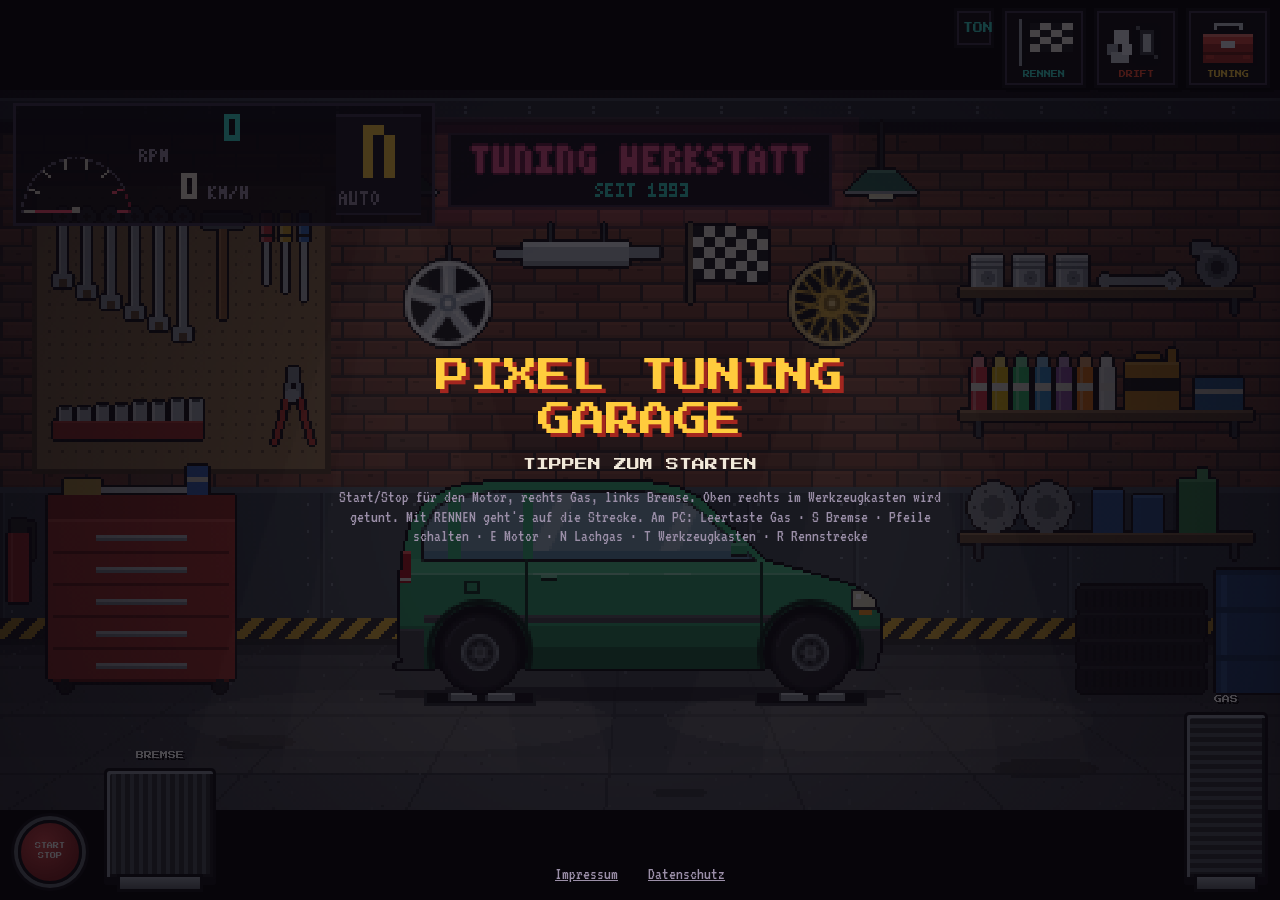
==== commit 2e5eb95e: "Drift-Modus: drift.html mit Parkhaus, Bergstraße, Stadt und Police Chase, Knopf DRIFT in der Garage " ====
--- a/index.html
+++ b/index.html
@@ -29,6 +29,7 @@
 .fade{position:absolute;inset:0;background:#000;opacity:0;pointer-events:none;transition:opacity .25s;z-index:30}.fade.on{opacity:1}
 #game.on-track #btnTools{display:none}
 .tbx.trk span{color:var(--acc2)}
+.tbx.drf span{color:#ff4d2e}
 .mini{width:40px;height:40px;background:rgba(18,15,23,.78);border:3px solid #0d0a10;box-shadow:inset 0 0 0 2px var(--line);font:10px 'Press Start 2P',monospace;color:var(--acc2)}
 .mini.off{color:#5a5266;text-decoration:line-through}
 /* unten: Pedale, Start, Schaltung, NOS */
@@ -165,6 +166,7 @@
   <div class="hud-tr">
     <button id="btnMute" class="mini" aria-label="Ton an/aus">TON</button>
     <button id="btnTrack" class="tbx trk" aria-label="Rennstrecke / Garage"><svg viewBox="0 0 16 13" shape-rendering="crispEdges" aria-hidden="true"><rect x="1" y="0" width="2" height="13" fill="#0d0a10"/><rect x="1" y="0" width="1" height="13" fill="#9aa3ad"/><rect x="3" y="0" width="13" height="9" fill="#0d0a10"/><rect x="4" y="1" width="3" height="2" fill="#1b1b20"/><rect x="7" y="1" width="3" height="2" fill="#f1ede4"/><rect x="10" y="1" width="3" height="2" fill="#1b1b20"/><rect x="13" y="1" width="3" height="2" fill="#f1ede4"/><rect x="4" y="3" width="3" height="2" fill="#f1ede4"/><rect x="7" y="3" width="3" height="2" fill="#1b1b20"/><rect x="10" y="3" width="3" height="2" fill="#f1ede4"/><rect x="13" y="3" width="3" height="2" fill="#1b1b20"/><rect x="4" y="5" width="3" height="2" fill="#1b1b20"/><rect x="7" y="5" width="3" height="2" fill="#f1ede4"/><rect x="10" y="5" width="3" height="2" fill="#1b1b20"/><rect x="13" y="5" width="3" height="2" fill="#f1ede4"/><rect x="4" y="7" width="3" height="2" fill="#f1ede4"/><rect x="7" y="7" width="3" height="2" fill="#1b1b20"/><rect x="10" y="7" width="3" height="2" fill="#f1ede4"/><rect x="13" y="7" width="3" height="2" fill="#1b1b20"/></svg><span>RENNEN</span></button>
+    <button id="btnDrift" class="tbx drf" aria-label="Drift-Modus öffnen"><svg viewBox="0 0 16 13" shape-rendering="crispEdges" aria-hidden="true"><rect x="0" y="7" width="3" height="3" fill="#9aa3ad"/><rect x="2" y="3" width="4" height="4" fill="#e9eef3"/><rect x="1" y="9" width="5" height="3" fill="#c9d0d8"/><rect x="4" y="7" width="3" height="3" fill="#e9eef3"/><rect x="7" y="2" width="8" height="10" fill="#0d0a10"/><rect x="8" y="1" width="6" height="12" fill="#0d0a10"/><rect x="9" y="3" width="4" height="7" fill="#3a3f47"/><rect x="10" y="4" width="2" height="5" fill="#c9d0d8"/><rect x="8" y="2" width="1" height="1" fill="#5c6168"/><rect x="13" y="10" width="1" height="1" fill="#5c6168"/></svg><span>DRIFT</span></button>
     <button id="btnTools" class="tbx" aria-label="Werkzeugkasten öffnen"><svg viewBox="0 0 16 13" shape-rendering="crispEdges" aria-hidden="true"><rect x="3" y="0" width="10" height="4" fill="#0d0a10"/><rect x="4" y="1" width="8" height="1" fill="#c9d0d8"/><rect x="4" y="2" width="1" height="2" fill="#c9d0d8"/><rect x="11" y="2" width="1" height="2" fill="#c9d0d8"/><rect x="0" y="3" width="16" height="10" fill="#0d0a10"/><rect x="1" y="4" width="14" height="3" fill="#d8443a"/><rect x="1" y="4" width="14" height="1" fill="#f0796b"/><rect x="1" y="7" width="14" height="5" fill="#a12a22"/><rect x="1" y="9" width="14" height="1" fill="#6e1a14"/><rect x="6" y="6" width="4" height="2" fill="#e9eef3"/><rect x="2" y="10" width="2" height="1" fill="#c0362c"/><rect x="12" y="10" width="2" height="1" fill="#c0362c"/></svg><span>TUNING</span></button>
   </div>
   <div class="ctl-l">
@@ -1099,6 +1101,7 @@
   $('#opts').addEventListener('click', e => { const d = e.target.closest('[data-del]'); if (!d) return; const id = d.dataset.del; if (delArm !== id) { delArm = id; renderOpts(); return; } delArm = null; deleteCustom(id); });
   $('#btnTools').addEventListener('click', () => openMenu(true));
   $('#btnTrack').addEventListener('click', () => setMode(MODE === 'track' ? 'garage' : 'track'));
+  $('#btnDrift').addEventListener('click', () => { location.href = 'drift.html'; });
   $('#menuClose').addEventListener('click', () => openMenu(false));
   $('#btnStart').addEventListener('click', toggleEngine);
   holdBtn($('#pedGas'), () => { ensureOn(); gasHeld = true; }, () => { gasHeld = false; });
